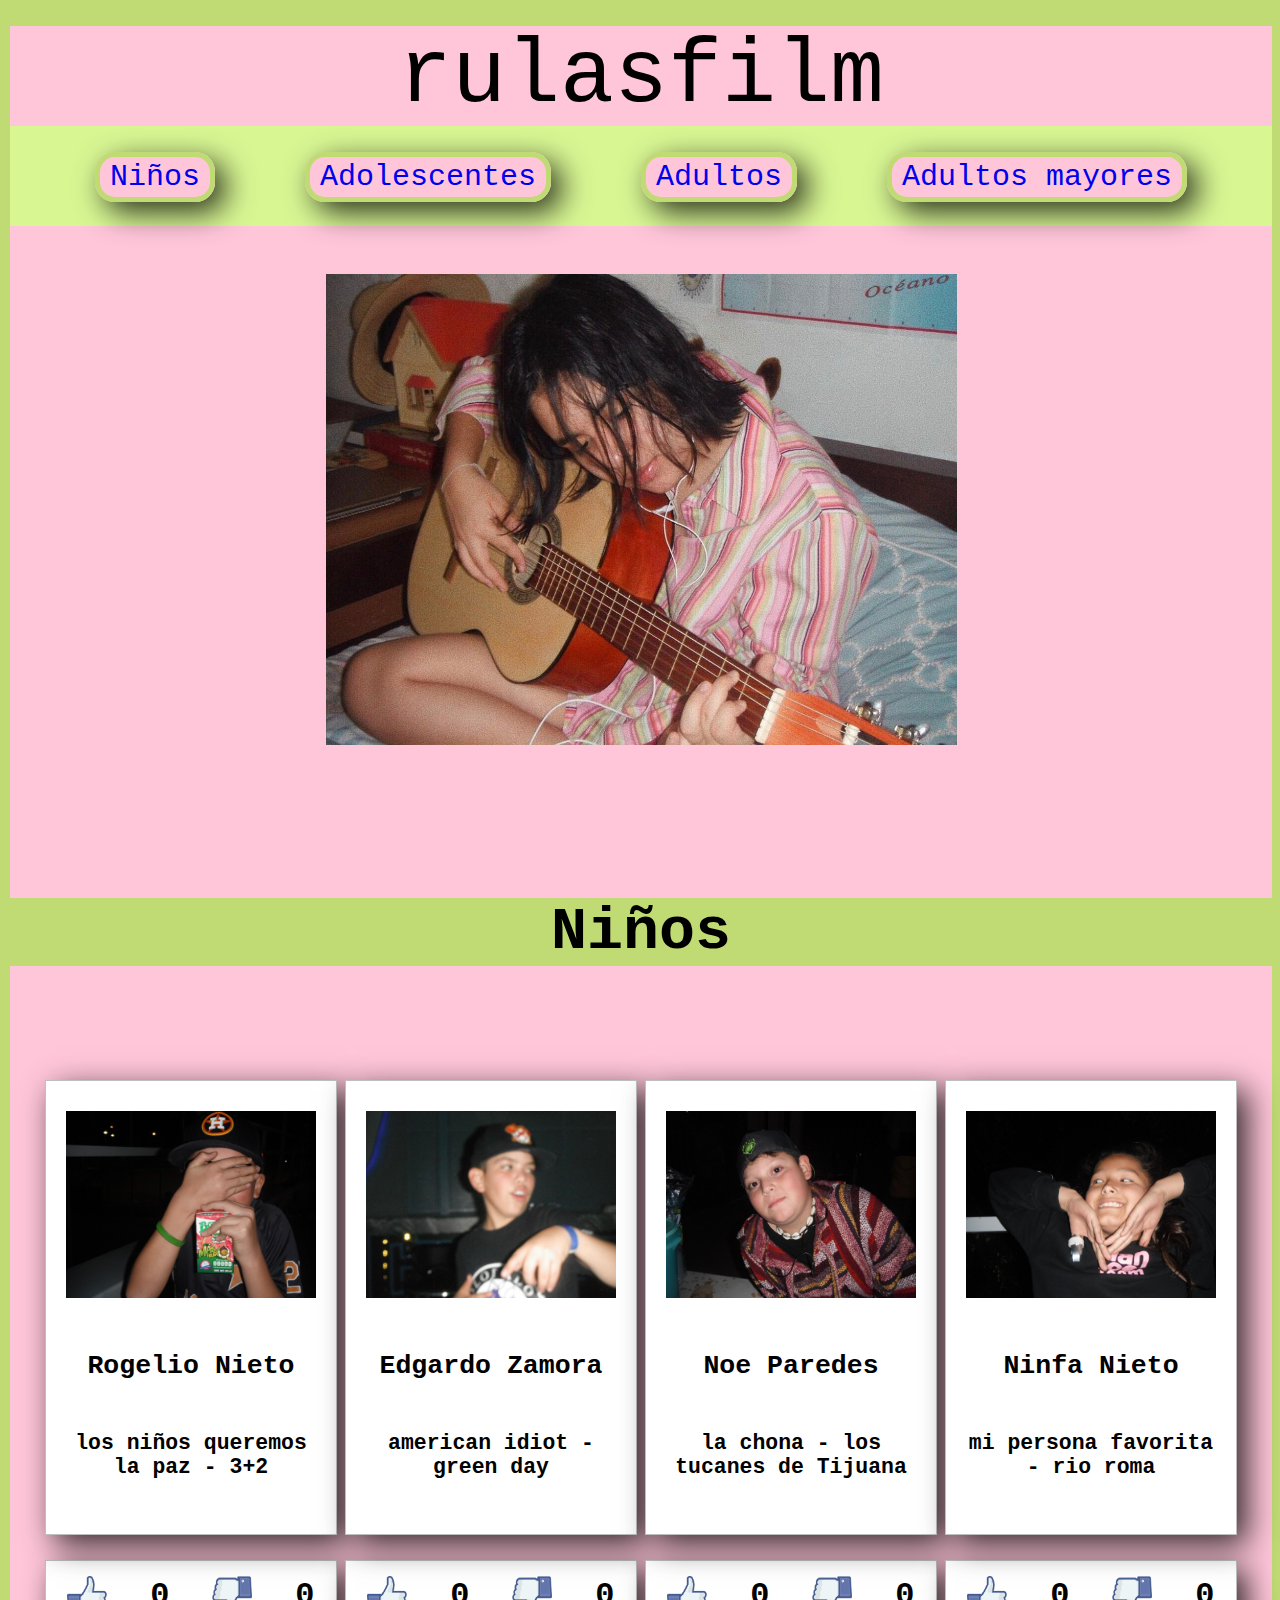
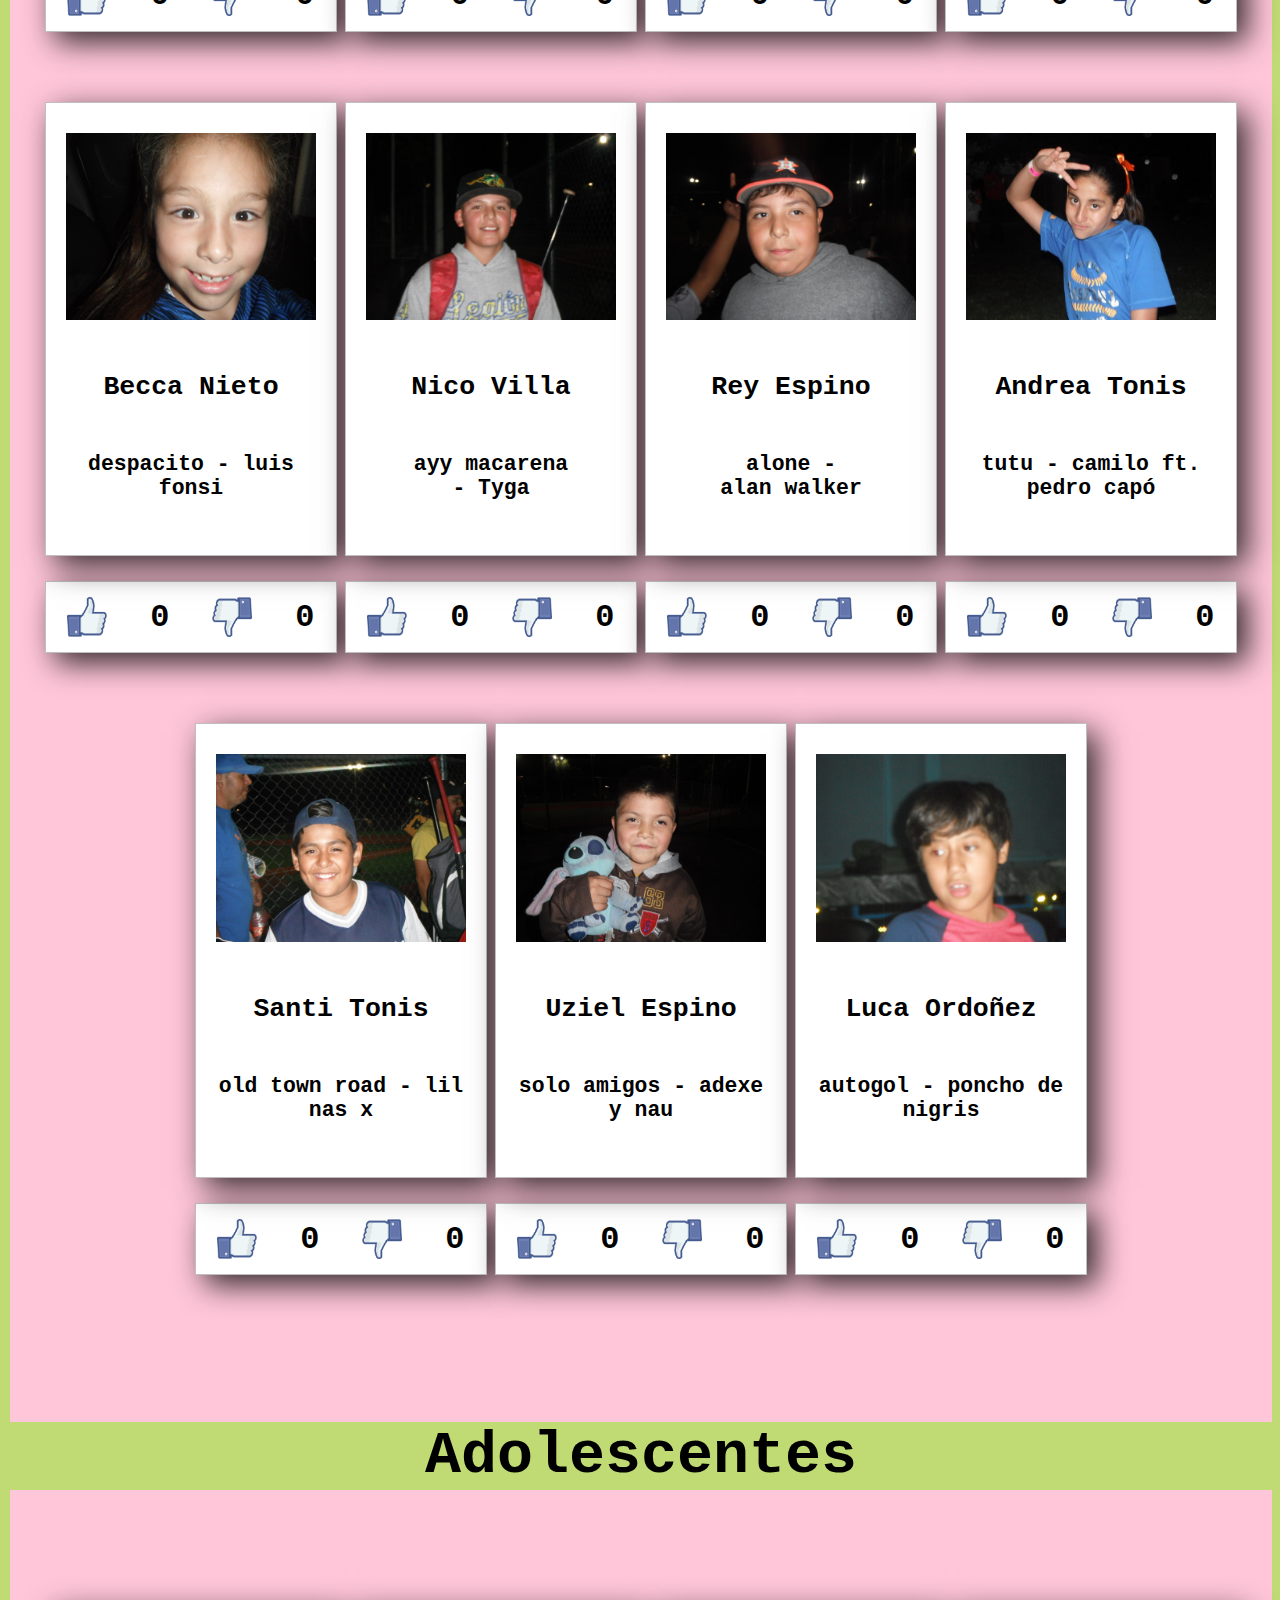
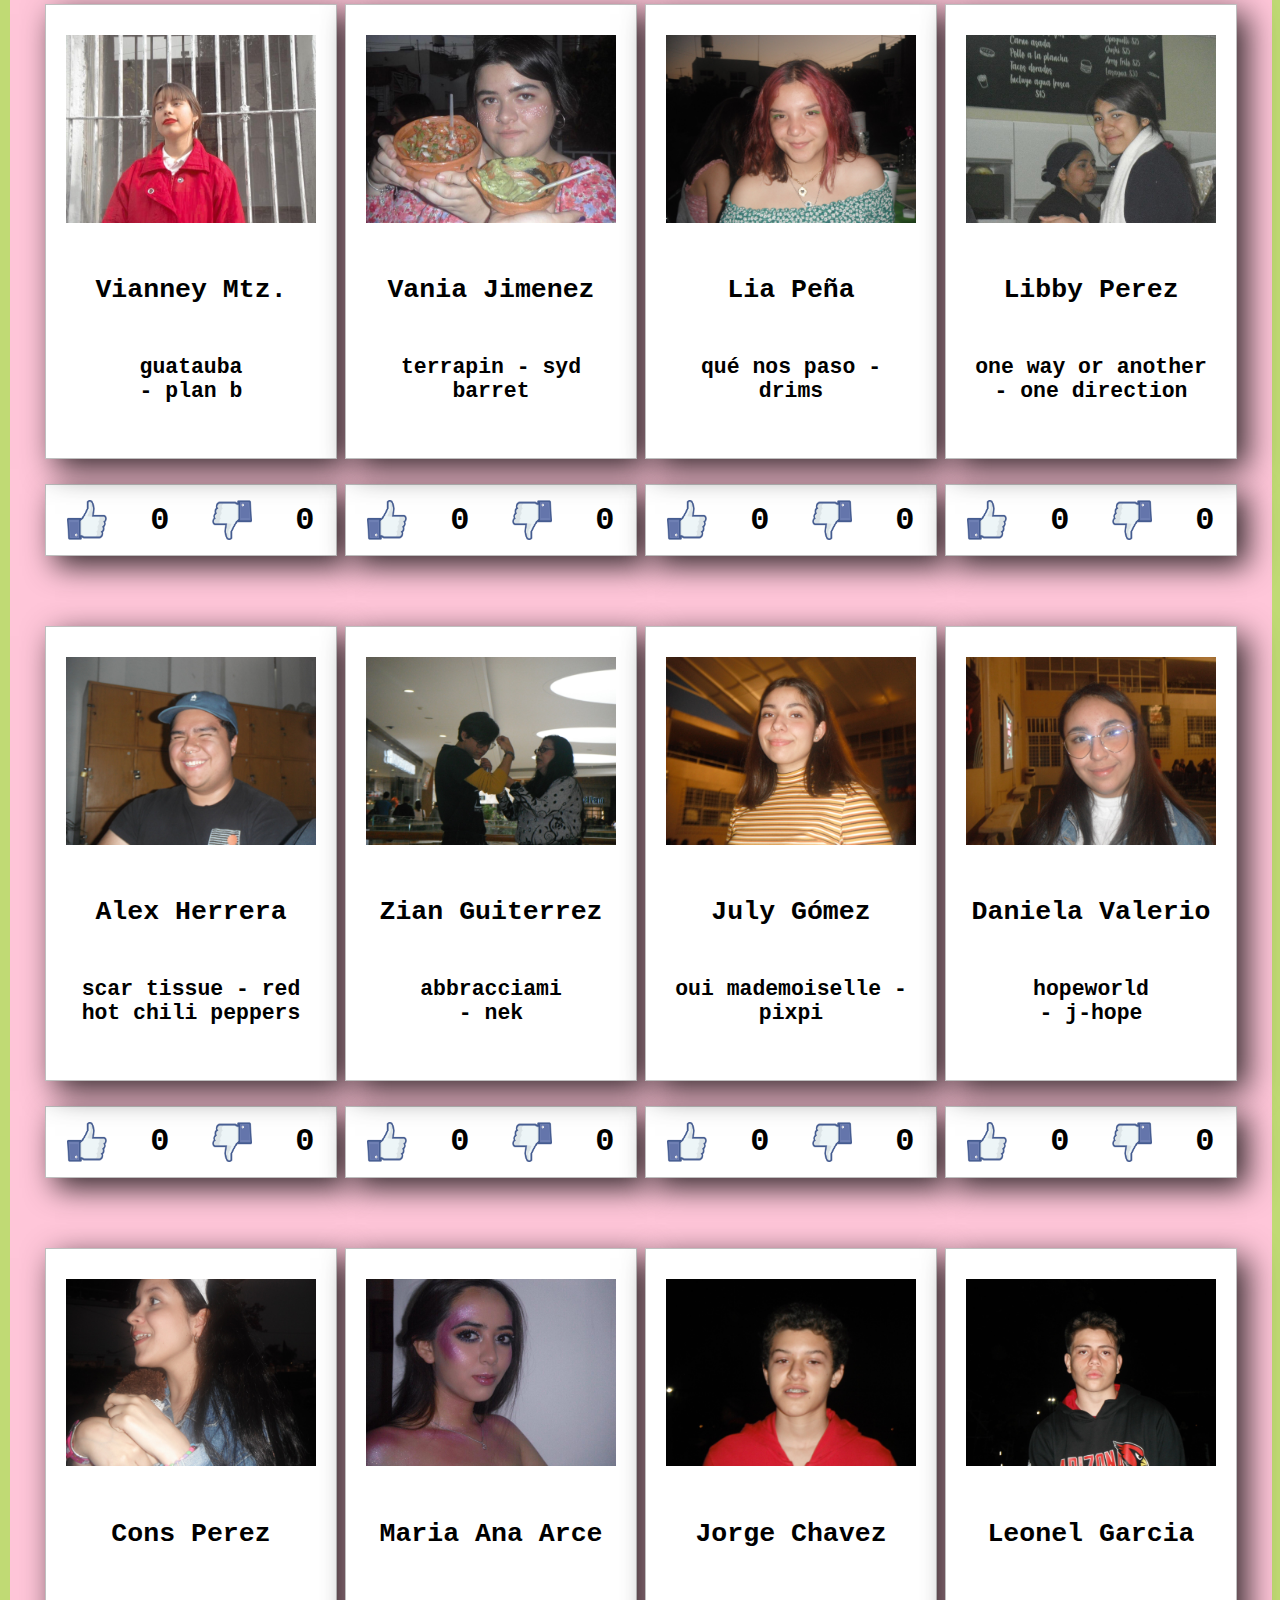
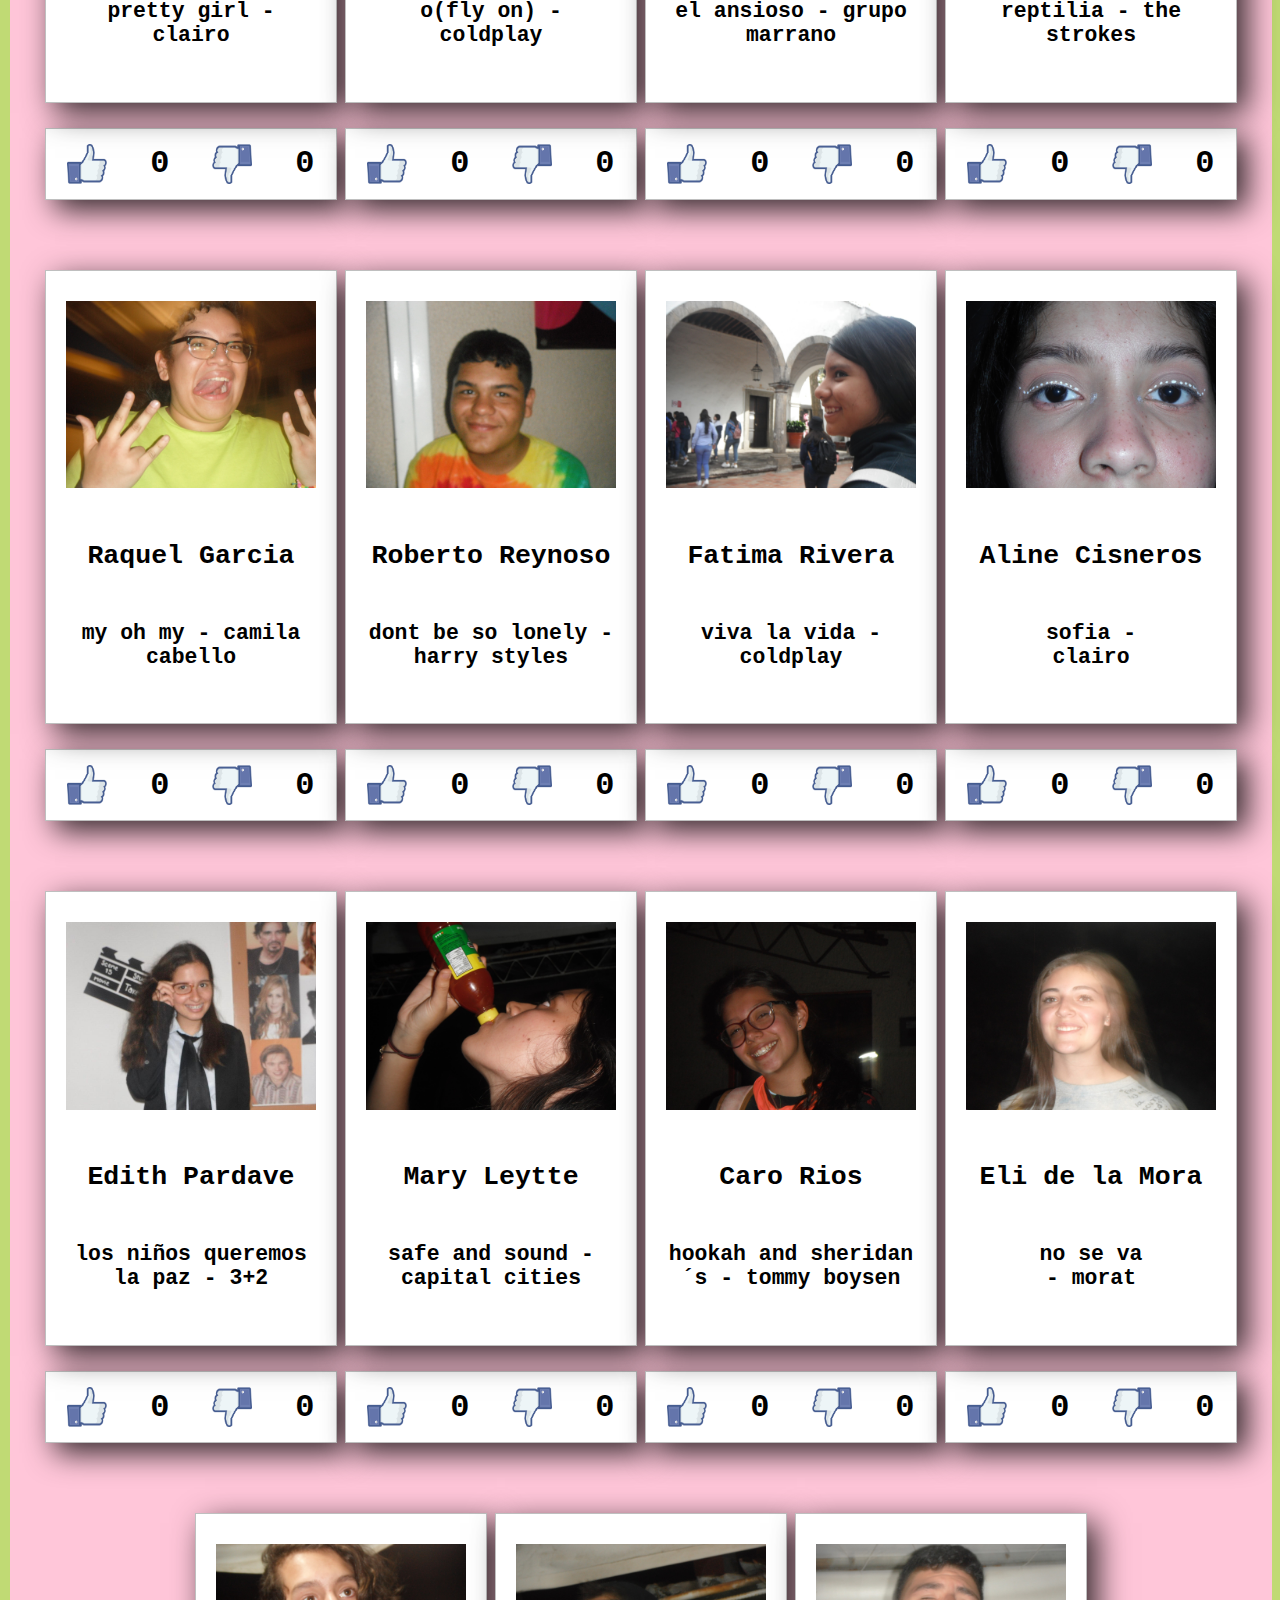
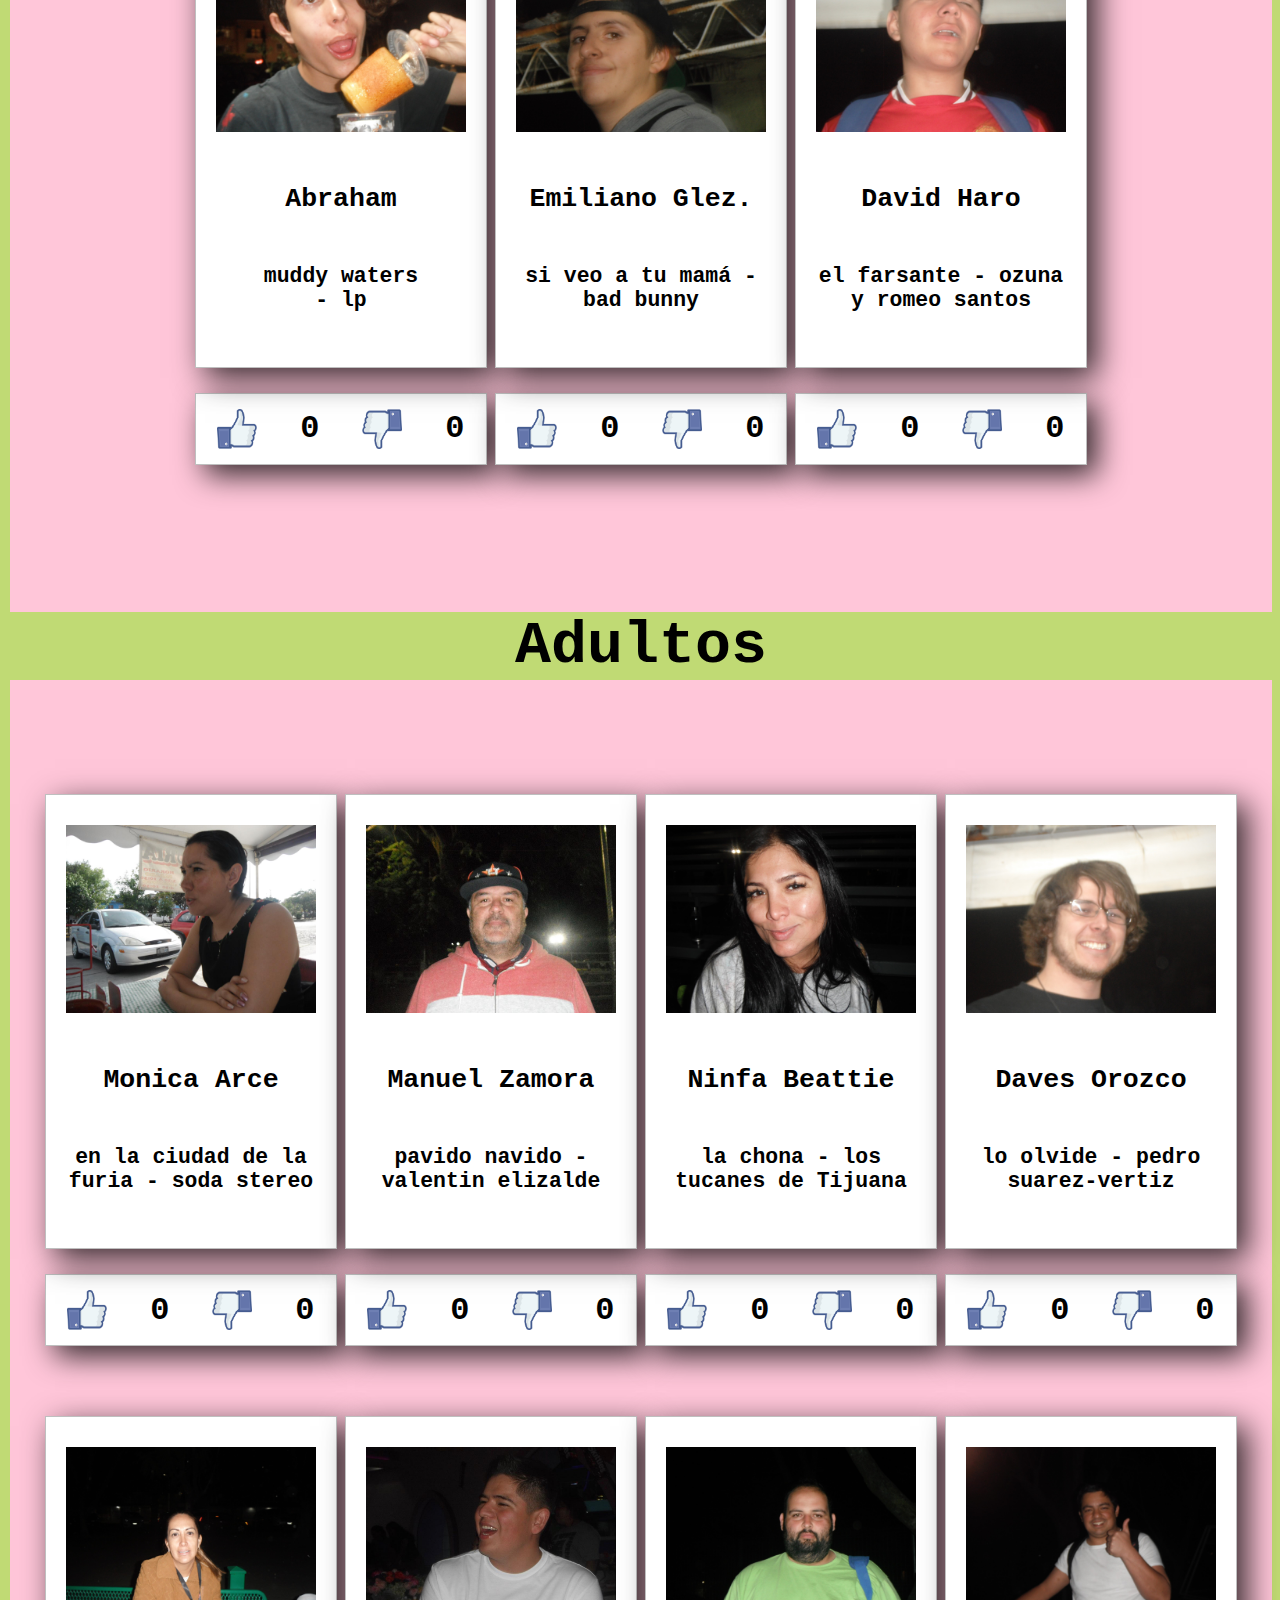
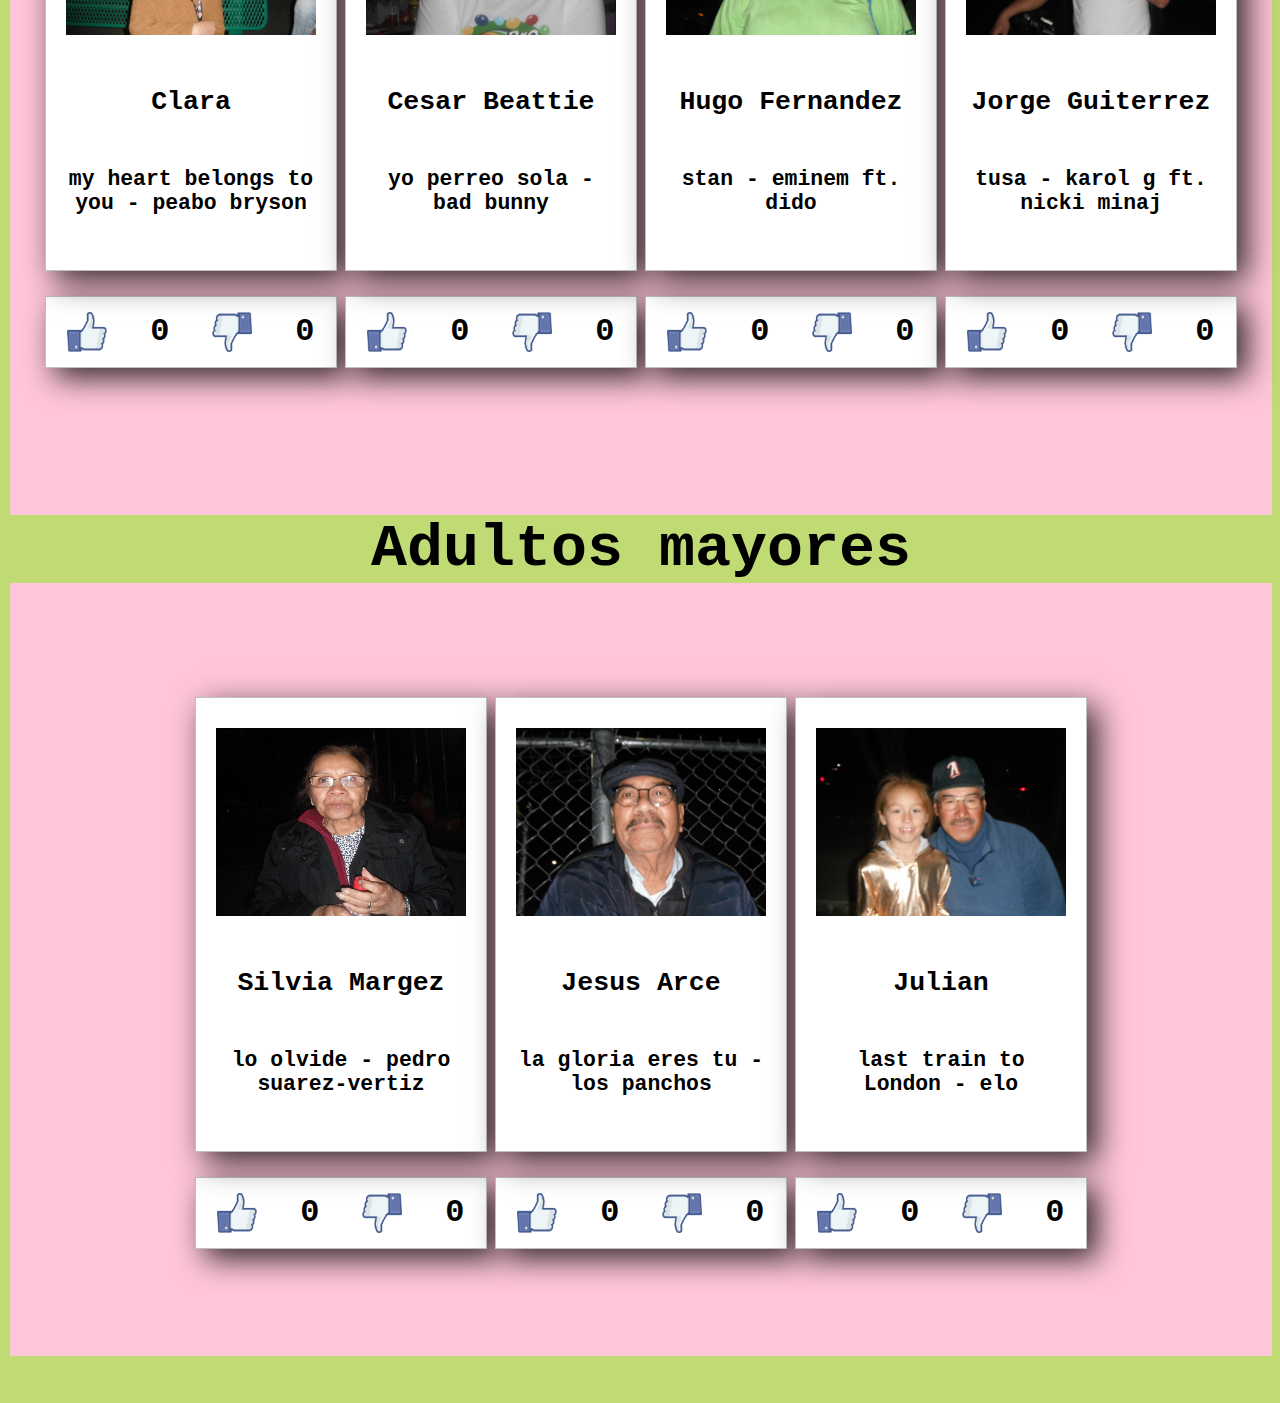
==== index.html @ 586c3a8b "final 3" ====
<!DOCTYPE html>
<html>
<head>
  <meta charset= "utf-8">
  <link href= "./styles.css" rel= "stylesheet" type= "text/css">
  <script src="./pagina.js"></script>
  <title> rulasfilm </title>
  </head>

  <body>
    <br>
    <section class="titulo1">rulasfilm</section>

    <nav>
      <style>

      a:visited {
        color: black;
      }

      a:hover {
        color: hotpink;
      }

      a:active {
        color: green;
      }


      </style>
      <br>
      <a class="niños1" href="#Niños - 1" style= "text-decoration:none";>Niños</a>
      &nbsp
      &nbsp
      <a class="adolescentes1" href="#Adolescentes - 1"style="text-decoration:none";>Adolescentes</a>
      &nbsp
      &nbsp
      <a class="adultos1" href="#Adultos - 1"style="text-decoration:none";>Adultos</a>
      &nbsp
      &nbsp
      <a class="adultosmayores1" href="#Adultos mayores - 1"style="text-decoration:none";>Adultos mayores</a>
    </nav>

    <main>
      <br>
      <article></article>


      <div class= "img1">
      <img src="cris.png"></img>
      <br>
      <br>
      <br>


        <br>
        <br>
        <br>
        <br>

        <a name="Niños - 1"/>

        <h1 class= "tituloniños">Niños<h1>



          <style>
          div.polaroid {
          display: inline-block;
          width: 250px;
          background-color:white;
           padding:30px 20px 5px 20px;
           border:1px solid #BFBFBF;
           box-shadow:10px 10px 30px rgba(0, 0, 0, 0.8);
          }

          img {width: 50%}

          div.container {
          text-align: center;
          padding: 0px 0px;
          font-family: Courier;
          }
          div.ola{
            display: inline-block;
            margin-bottom: 70px;

          }
          div.caja{
            background-color: white;
            border:1px solid #BFBFBF;
            box-shadow:10px 10px 30px rgba(0, 0, 0, 0.8);
            display: flex;
            align-items: center;
            justify-content: space-around;
          }


          </style>
          <br>
          <br>
          <div class="ola">
          <div class="polaroid">
          <a  href = "https://youtu.be/M-hTsloJ-fc"><img class = "niñosfoto" src="roger.jpg" alt="5 Terre"></a>
          <div class="container">
            <h5>Rogelio Nieto</h5><h6>los niños queremos la paz - 3+2<h6>
          </div>
          </div>
          <div class="caja">
          <img class="likebuton" src="likebien.png" onclick="sumarlike('nlikes');">
          <p class="cero"id="nlikes">0</p>
          <img class="likebuton" src="dislikebien.png" onclick="sumardislike('ndislikes');">
          <p class="cero"id="ndislikes">0</p>
          </div>
          </div>


          <div class="ola">
          <div class="polaroid">
          <a  href="https://youtu.be/Ee_uujKuJMI"><img class = "niñosfoto" src="edgardo.jpg" alt="5 Terre"></a>
          <div class="container">
            <h5>Edgardo Zamora</h5><h6>american idiot - green day<h6>
          </div>
          </div>
          <div class="caja">
          <img class="likebuton" src="likebien.png" onclick="sumarlike('nlikes2');">

          <p class="cero"id="nlikes2">0</p>
          <img class="likebuton" src="dislikebien.png" onclick="sumardislike('ndislikes2');">

          <p class="cero"id="ndislikes2">0</p>
          </div>
          </div>



          <div class="ola">
          <div class="polaroid">
          <a  href = "https://youtu.be/ULxcmMgsxf4"><img class = "niñosfoto" src="noe.jpg" alt="5 Terre"></a>
          <div class="container">
            <h5>Noe Paredes</h5><h6>la chona - los tucanes de Tijuana<h6>
          </div>
          </div>
          <div class="caja">
          <img class="likebuton" src="likebien.png" onclick="sumarlike('nlikes3');">

          <p class="cero"id="nlikes3">0</p>
          <img class="likebuton" src="dislikebien.png" onclick="sumardislike('ndislikes3');">

          <p class="cero" id="ndislikes3">0</p>
          </div>
          </div>

          <div class ="ola">
          <div class="polaroid">
          <a  href = "https://youtu.be/x-0KoCAV4mc"><img class = "niñosfoto" src="ninfa.jpg" alt="5 Terre"></a>
          <div class="container">
            <h5>Ninfa Nieto</h5><h6>mi persona favorita - rio roma<h6>
          </div>
          </div>
          <div class="caja">
          <img class="likebuton" src="likebien.png" onclick="sumarlike('nlikes4');">

          <p class="cero"id="nlikes4">0</p>
          <img class="likebuton" src="dislikebien.png" onclick="sumardislike('ndislikes4');">

          <p class="cero"id="ndislikes4">0</p>
          </div>
          </div>

          <div class ="ola">
          <div class="polaroid">
          <a  href = "https://youtu.be/kJQP7kiw5Fk"><img class = "niñosfoto" src="becca.jpg" alt="5 Terre"></a>
          <div class="container">
            <h5>Becca Nieto</h5><h6>despacito - luis fonsi<h6>
          </div>
          </div>
          <div class="caja">
          <img class="likebuton" src="likebien.png" onclick="sumarlike('nlikes5');">
          <p class="cero"id="nlikes5">0</p>
          <img class="likebuton" src="dislikebien.png" onclick="sumardislike('ndislikes5');">
          <p class="cero"id="ndislikes5">0</p>
          </div>
          </div>

          <div class ="ola">
          <div class="polaroid">
          <a  href = "https://youtu.be/obUHDyWFMi8"><img class = "niñosfoto" src="nico.jpg" alt="5 Terre"></a>
          <div class="container">
            <h5>Nico Villa</h5><h6>ayy macarena<br> - Tyga<h6>
          </div>
          </div>
          <div class="caja">
          <img class="likebuton" src="likebien.png" onclick="sumarlike('nlikes6');">
          <p class="cero"id="nlikes6">0</p>
          <img class="likebuton" src="dislikebien.png" onclick="sumardislike('ndislikes6');">
          <p class="cero"id="ndislikes6">0</p>
          </div>
          </div>

          <div class ="ola">
          <div class="polaroid">
          <a  href = "https://youtu.be/1-xGerv5FOk"><img class = "niñosfoto" src="rey.jpg" alt="5 Terre"></a>
          <div class="container">
            <h5>Rey Espino</h5><h6>alone -<br> alan walker<h6>
          </div>
          </div>
          <div class="caja">
          <img class="likebuton" src="likebien.png" onclick="sumarlike('nlikes7');">
          <p class="cero"id="nlikes7">0</p>
          <img class="likebuton" src="dislikebien.png" onclick="sumardislike('ndislikes7');">
          <p class="cero"id="ndislikes7">0</p>
          </div>
          </div>

          <div class ="ola">
          <div class="polaroid">
          <a  href = "https://youtu.be/5AkDqm-cEgg"><img class = "niñosfoto" src="andrea.jpg" alt="5 Terre"></a>
          <div class="container">
            <h5>Andrea Tonis</h5><h6>tutu - camilo ft. pedro capó<h6>
          </div>
          </div>
          <div class="caja">
          <img class="likebuton" src="likebien.png" onclick="sumarlike('nlikes8');">
          <p class="cero"id="nlikes8">0</p>
          <img class="likebuton" src="dislikebien.png" onclick="sumardislike('ndislikes8');">
          <p class="cero"id="ndislikes8">0</p>
          </div>
          </div>

          <div class ="ola">
          <div class="polaroid">
          <a  href = "https://youtu.be/r7qovpFAGrQ"><img class = "niñosfoto" src="santi.jpg" alt="5 Terre"></a>
          <div class="container">
            <h5>Santi Tonis</h5><h6>old town road - lil nas x<h6>
          </div>
          </div>
          <div class="caja">
          <img class="likebuton" src="likebien.png" onclick="sumarlike('nlikes9');">
          <p class="cero"id="nlikes9">0</p>
          <img class="likebuton" src="dislikebien.png" onclick="sumardislike('ndislikes9');">
          <p class="cero"id="ndislikes9">0</p>
          </div>
          </div>

          <div class ="ola">
          <div class="polaroid">
          <a  href = "https://youtu.be/b4MI7ppIoYo"><img class = "niñosfoto" src="usiel.jpg" alt="5 Terre"></a>
          <div class="container">
            <h5>Uziel Espino</h5><h6>solo amigos - adexe y nau<h6>
          </div>
          </div>
          <div class="caja">
          <img class="likebuton" src="likebien.png" onclick="sumarlike('nlikes10');">
          <p class="cero"id="nlikes10">0</p>
          <img class="likebuton" src="dislikebien.png" onclick="sumardislike('ndislikes10');">
          <p class="cero"id="ndislikes10">0</p>
          </div>
          </div>

          <div class ="ola">
          <div class="polaroid">
          <a  href = "https://youtu.be/P0fmp6OPjGc"><img class = "niñosfoto" src="luca1.jpg" alt="5 Terre"></a>
          <div class="container">
            <h5>Luca Ordoñez</h5><h6>autogol - poncho de nigris<h6>
          </div>
          </div>
          <div class="caja">
          <img class="likebuton" src="likebien.png" onclick="sumarlike('nlikes11');">
          <p class="cero"id="nlikes11">0</p>
          <img class="likebuton" src="dislikebien.png" onclick="sumardislike('ndislikes11');">
          <p class="cero"id="ndislikes11">0</p>
          </div>
          </div>
          <br>
          <br>

    </div>

      <div>
      <a name="Adolescentes - 1"/>

        <h1 class="tituloadolescentes">Adolescentes<h1>
          <br>
          <br>
          <div class="ola">
          <div class="polaroid">
          <a  href ="https://youtu.be/lY1eF-jlGJ4"><img class = "niñosfoto" src="vianney.jpg" alt="5 Terre"></a>
          <div class="container">
            <h5>Vianney Mtz.</h5><h6>guatauba<br> - plan b<h6>
          </div>
          </div>
          <div class="caja">
          <img class="likebuton" src="likebien.png" onclick="sumarlike('nlikes12');">
          <p class="cero"id="nlikes12">0</p>
          <img class="likebuton" src="dislikebien.png" onclick="sumardislike('ndislikes12');">
          <p class="cero"id="ndislikes12">0</p>
          </div>
          </div>

          <div class="ola">
          <div class="polaroid">
          <a  href ="https://youtu.be/VaGRtH7h4oA"><img class = "niñosfoto" src="vania2.jpg" alt="5 Terre"></a>
          <div class="container">
            <h5>Vania Jimenez</h5><h6>terrapin - syd barret<h6>
          </div>
          </div>
          <div class="caja">
          <img class="likebuton" src="likebien.png" onclick="sumarlike('nlikes13');">
          <p class="cero"id="nlikes13">0</p>
          <img class="likebuton" src="dislikebien.png" onclick="sumardislike('ndislikes13');">
          <p class="cero"id="ndislikes13">0</p>
          </div>
          </div>

          <div class="ola">
          <div class="polaroid">
          <a  href ="https://youtu.be/zQYjC5GSLxo"><img class = "niñosfoto" src="lia1.jpg" alt="5 Terre"></a>
          <div class="container">
            <h5>Lia Peña</h5><h6>qué nos paso - drims<h6>
          </div>
          </div>
          <div class="caja">
          <img class="likebuton" src="likebien.png" onclick="sumarlike('nlikes14');">
          <p class="cero"id="nlikes14">0</p>
          <img class="likebuton" src="dislikebien.png" onclick="sumardislike('ndislikes14');">
          <p class="cero"id="ndislikes14">0</p>
          </div>
          </div>

          <div class="ola">
          <div class="polaroid">
          <a  href ="https://youtu.be/36mCEZzzQ3o"><img class = "niñosfoto" src="libby1.jpg" alt="5 Terre"></a>
          <div class="container">
            <h5>Libby Perez</h5><h6>one way or another - one direction<h6>
          </div>
          </div>
          <div class="caja">
          <img class="likebuton" src="likebien.png" onclick="sumarlike('nlikes15');">
          <p class="cero"id="nlikes15">0</p>
          <img class="likebuton" src="dislikebien.png" onclick="sumardislike('ndislikes15');">
          <p class="cero"id="ndislikes15">0</p>
          </div>
          </div>


          <div class="ola">
          <div class="polaroid">
          <a  href ="https://youtu.be/mzJj5-lubeM"><img class = "niñosfoto" src="alex1.jpg" alt="5 Terre"></a>
          <div class="container">
            <h5>Alex Herrera</h5><h6>scar tissue - red hot chili peppers<h6>
          </div>
          </div>
          <div class="caja">
          <img class="likebuton" src="likebien.png" onclick="sumarlike('nlikes16');">
          <p class="cero"id="nlikes16">0</p>
          <img class="likebuton" src="dislikebien.png" onclick="sumardislike('ndislikes16');">
          <p class="cero"id="ndislikes16">0</p>
          </div>
          </div>


          <div class="ola">
          <div class="polaroid">
          <a  href ="https://youtu.be/oQPwPCHG_i8"><img class = "niñosfoto" src="zian.jpg" alt="5 Terre"></a>
          <div class="container">
            <h5>Zian Guiterrez</h5><h6>abbracciami<br> - nek<h6>
          </div>
          </div>
          <div class="caja">
          <img class="likebuton" src="likebien.png" onclick="sumarlike('nlikes17');">
          <p class="cero"id="nlikes17">0</p>
          <img class="likebuton" src="dislikebien.png" onclick="sumardislike('ndislikes17');">
          <p class="cero"id="ndislikes17">0</p>
          </div>
          </div>


          <div class="ola">
          <div class="polaroid">
          <a  href ="https://youtu.be/LWpNWWXNy5I"><img class = "niñosfoto" src="july1.jpg" alt="5 Terre"></a>
          <div class="container">
            <h5>July Gómez</h5><h6>oui mademoiselle - pixpi<h6>
          </div>
          </div>
          <div class="caja">
          <img class="likebuton" src="likebien.png" onclick="sumarlike('nlikes18');">
          <p class="cero"id="nlikes18">0</p>
          <img class="likebuton" src="dislikebien.png" onclick="sumardislike('ndislikes18');">
          <p class="cero"id="ndislikes18">0</p>
          </div>
          </div>


          <div class="ola">
          <div class="polaroid">
          <a  href = "https://youtu.be/Gt-yOFYSxbs"><img class = "niñosfoto" src="dany.jpg" alt="5 Terre"></a>
          <div class="container">
            <h5>Daniela Valerio</h5><h6>hopeworld<br>- j-hope<h6>
          </div>
          </div>
          <div class="caja">
          <img class="likebuton" src="likebien.png" onclick="sumarlike('nlikes19');">
          <p class="cero"id="nlikes19">0</p>
          <img class="likebuton" src="dislikebien.png" onclick="sumardislike('ndislikes19');">
          <p class="cero"id="ndislikes19">0</p>
          </div>
          </div>


          <div class="ola">
          <div class="polaroid">
          <a  href ="https://youtu.be/5Ss0PmNJsGE"><img class = "niñosfoto" src="cons1.jpg" alt="5 Terre"></a>
          <div class="container">
            <h5>Cons Perez</h5><h6>pretty girl - clairo<h6>
          </div>
          </div>
          <div class="caja">
          <img class="likebuton" src="likebien.png" onclick="sumarlike('nlikes20');">
          <p class="cero"id="nlikes20">0</p>
          <img class="likebuton" src="dislikebien.png" onclick="sumardislike('ndislikes20');">
          <p class="cero"id="ndislikes20">0</p>
          </div>
          </div>

          <div class="ola">
          <div class="polaroid">
          <a  href ="https://youtu.be/eAbDNUj8pxo"><img class = "niñosfoto" src="mariana.jpg" alt="5 Terre"></a>
          <div class="container">
            <h5>Maria Ana Arce</h5><h6>o(fly on) - coldplay<h6>
          </div>
          </div>
          <div class="caja">
          <img class="likebuton" src="likebien.png" onclick="sumarlike('nlikes12');">
          <p class="cero"id="nlikes12">0</p>
          <img class="likebuton" src="dislikebien.png" onclick="sumardislike('ndislikes12');">
          <p class="cero"id="ndislikes12">0</p>
          </div>
          </div>

          <div class="ola">
          <div class="polaroid">
          <a  href = "https://youtu.be/3-Z-pzxiUAs"><img class = "niñosfoto" src="jorge.jpg" alt="5 Terre"></a>
          <div class="container">
            <h5>Jorge Chavez</h5><h6>el ansioso - grupo marrano<h6>
          </div>
          </div>
          <div class="caja">
          <img class="likebuton" src="likebien.png" onclick="sumarlike('nlikes21');">
          <p class="cero"id="nlikes21">0</p>
          <img class="likebuton" src="dislikebien.png" onclick="sumardislike('ndislikes21');">
          <p class="cero"id="ndislikes21">0</p>
          </div>
          </div>


          <div class="ola">
          <div class="polaroid">
          <a  href = "https://youtu.be/b8-tXG8KrWs"><img class = "niñosfoto" src="leonel.jpg" alt="5 Terre"></a>
          <div class="container">
            <h5>Leonel Garcia</h5><h6>reptilia - the strokes<h6>
          </div>
          </div>
          <div class="caja">
          <img class="likebuton" src="likebien.png" onclick="sumarlike('nlikes22');">
          <p class="cero"id="nlikes22">0</p>
          <img class="likebuton" src="dislikebien.png" onclick="sumardislike('ndislikes22');">
          <p class="cero"id="ndislikes22">0</p>
          </div>
          </div>


          <div class="ola">
          <div class="polaroid">
          <a  href ="https://youtu.be/6fd2kkLmSDQ"><img class = "niñosfoto" src="raquel3.jpg" alt="5 Terre"></a>
          <div class="container">
            <h5>Raquel Garcia</h5><h6>my oh my - camila cabello<h6>
          </div>
          </div>
          <div class="caja">
          <img class="likebuton" src="likebien.png" onclick="sumarlike('nlikes23');">
          <p class="cero"id="nlikes23">0</p>
          <img class="likebuton" src="dislikebien.png" onclick="sumardislike('ndislikes23');">
          <p class="cero"id="ndislikes23">0</p>
          </div>
          </div>


          <div class="ola">
          <div class="polaroid">
          <a  href ="https://youtu.be/6PPK-6FeJ9A"><img class = "niñosfoto" src="roberto2.jpg" alt="5 Terre"></a>
          <div class="container">
            <h5>Roberto Reynoso</h5><h6>dont be so lonely - harry styles<h6>
          </div>
          </div>
          <div class="caja">
          <img class="likebuton" src="likebien.png" onclick="sumarlike('nlikes24');">
          <p class="cero"id="nlikes24">0</p>
          <img class="likebuton" src="dislikebien.png" onclick="sumardislike('ndislikes24');">
          <p class="cero"id="ndislikes24">0</p>
          </div>
          </div>


          <div class="ola">
          <div class="polaroid">
          <a  href ="https://youtu.be/dvgZkm1xWPE"><img class = "niñosfoto" src="fatima1.jpg" alt="5 Terre"></a>
          <div class="container">
            <h5>Fatima Rivera</h5><h6>viva la vida - coldplay<h6>
          </div>
          </div>
          <div class="caja">
          <img class="likebuton" src="likebien.png" onclick="sumarlike('nlikes25');">
          <p class="cero"id="nlikes25">0</p>
          <img class="likebuton" src="dislikebien.png" onclick="sumardislike('ndislikes25');">
          <p class="cero"id="ndislikes25">0</p>
          </div>
          </div>


          <div class="ola">
          <div class="polaroid">
          <a  href ="https://youtu.be/L9l8zCOwEII"><img class = "niñosfoto" src="aline1.jpg" alt="5 Terre"></a>
          <div class="container">
            <h5>Aline Cisneros</h5><h6>sofia -<br>clairo<h6>
          </div>
          </div>
          <div class="caja">
          <img class="likebuton" src="likebien.png" onclick="sumarlike('nlikes26');">
          <p class="cero"id="nlikes26">0</p>
          <img class="likebuton" src="dislikebien.png" onclick="sumardislike('ndislikes26');">
          <p class="cero"id="ndislikes26">0</p>
          </div>
          </div>


          <div class="ola">
          <div class="polaroid">
          <a  href = "https://youtu.be/M-hTsloJ-fc"><img class = "niñosfoto" src="edith.jpg" alt="5 Terre"></a>
          <div class="container">
            <h5>Edith Pardave</h5><h6>los niños queremos la paz - 3+2<h6>
          </div>
          </div>
          <div class="caja">
          <img class="likebuton" src="likebien.png" onclick="sumarlike('nlikes27');">
          <p class="cero"id="nlikes27">0</p>
          <img class="likebuton" src="dislikebien.png" onclick="sumardislike('ndislikes27');">
          <p class="cero"id="ndislikes27">0</p>
          </div>
          </div>


          <div class="ola">
          <div class="polaroid">
        <a  href ="https://youtu.be/47dtFZ8CFo8"><img class = "niñosfoto" src="mary2.jpg" alt="5 Terre"></a>
          <div class="container">
            <h5>Mary Leytte</h5><h6>safe and sound - capital cities<h6>
          </div>
          </div>
          <div class="caja">
          <img class="likebuton" src="likebien.png" onclick="sumarlike('nlikes28');">
          <p class="cero"id="nlikes28">0</p>
          <img class="likebuton" src="dislikebien.png" onclick="sumardislike('ndislikes28');">
          <p class="cero"id="ndislikes28">0</p>
          </div>
          </div>

          <div class="ola">
          <div class="polaroid">
          <a  href ="https://youtu.be/KJC4BcH_fzs"><img class = "niñosfoto" src="caro1.jpg" alt="5 Terre"></a>
          <div class="container">
            <h5>Caro Rios</h5><h6>hookah and sheridan´s - tommy boysen<h6>
          </div>
          </div>
          <div class="caja">
          <img class="likebuton" src="likebien.png" onclick="sumarlike('nlikes29');">
          <p class="cero"id="nlikes29">0</p>
          <img class="likebuton" src="dislikebien.png" onclick="sumardislike('ndislikes29');">
          <p class="cero"id="ndislikes29">0</p>
          </div>
          </div>


          <div class="ola">
          <div class="polaroid">
          <a  href ="https://youtu.be/USDX0X-d588"><img class = "niñosfoto" src="eli1.jpg" alt="5 Terre"></a>
          <div class="container">
            <h5>Eli de la Mora</h5><h6>no se va<br> - morat<h6>
          </div>
          </div>
          <div class="caja">
          <img class="likebuton" src="likebien.png" onclick="sumarlike('nlikes30');">
          <p class="cero"id="nlikes30">0</p>
          <img class="likebuton" src="dislikebien.png" onclick="sumardislike('ndislikes30');">
          <p class="cero"id="ndislikes30">0</p>
          </div>
          </div>


          <div class="ola">
          <div class="polaroid">
          <a target="_blank" href ="https://youtu.be/o6SprGmHTy4"><img class = "niñosfoto" src="abraham1.jpg" alt="5 Terre"></a>
          <div class="container">
            <h5>Abraham</h5><h6>muddy waters<br> - lp<h6>
          </div>
          </div>
          <div class="caja">
          <img class="likebuton" src="likebien.png" onclick="sumarlike('nlikes31');">
          <p class="cero"id="nlikes31">0</p>
          <img class="likebuton" src="dislikebien.png" onclick="sumardislike('ndislikes31');">
          <p class="cero"id="ndislikes31">0</p>
          </div>
          </div>


        

          <div class="ola">
          <div class="polaroid">
          <a  href ="https://youtu.be/CPK_IdHe1Yg"><img class = "niñosfoto" src="emiliano1.jpg" alt="5 Terre"></a>
          <div class="container">
            <h5>Emiliano Glez.</h5><h6>si veo a tu mamá - bad bunny<h6>
          </div>
          </div>
          <div class="caja">
          <img class="likebuton" src="likebien.png" onclick="sumarlike('nlikes33');">
          <p class="cero"id="nlikes33">0</p>
          <img class="likebuton" src="dislikebien.png" onclick="sumardislike('ndislikes33');">
          <p class="cero"id="ndislikes33">0</p>
          </div>
          </div>


          <div class="ola">
          <div class="polaroid">
          <a  href ="https://youtu.be/wfWkmURBNv8"><img class = "niñosfoto" src="david1.jpg" alt="5 Terre"></a>
          <div class="container">
            <h5>David Haro</h5><h6>el farsante - ozuna y romeo santos<h6>
          </div>
          </div>
          <div class="caja">
          <img class="likebuton" src="likebien.png" onclick="sumarlike('nlikes34');">
          <p class="cero"id="nlikes34">0</p>
          <img class="likebuton" src="dislikebien.png" onclick="sumardislike('ndislikes34');">
          <p class="cero"id="ndislikes34">0</p>
          </div>
          </div>
          <br>
          <br>


    </div>
    <div>
      <a name="Adultos - 1"/>
        <h1 class="tituloadultos">Adultos<h1>
          <br>
          <br>
          <div class="ola">
          <div class="polaroid">
          <a  href ="https://youtu.be/IlSWxzxl5cg"><img class = "niñosfoto" src="nina.jpg" alt="5 Terre"></a>
          <div class="container">
            <h5>Monica Arce</h5><h6>en la ciudad de la furia - soda stereo<h6>
          </div>
          </div>
          <div class="caja">
          <img class="likebuton" src="likebien.png" onclick="sumarlike('nlikes35');">
          <p class="cero"id="nlikes35">0</p>
          <img class="likebuton" src="dislikebien.png" onclick="sumardislike('ndislikes35');">
          <p class="cero"id="ndislikes35">0</p>
          </div>
          </div>


          <div class="ola">
          <div class="polaroid">
          <a  href ="https://youtu.be/41mYwjqv714"><img class = "niñosfoto" src="manuel.jpg" alt="5 Terre"></a>
          <div class="container">
            <h5>Manuel Zamora</h5><h6>pavido navido - valentin elizalde<h6>
          </div>
          </div>
          <div class="caja">
          <img class="likebuton" src="likebien.png" onclick="sumarlike('nlikes36');">
          <p class="cero"id="nlikes36">0</p>
          <img class="likebuton" src="dislikebien.png" onclick="sumardislike('ndislikes36');">
          <p class="cero"id="ndislikes36">0</p>
          </div>
          </div>


          <div class="ola">
          <div class="polaroid">
          <a  href ="https://youtu.be/ULxcmMgsxf4"><img class = "niñosfoto" src="ninfa2.jpg" alt="5 Terre"></a>
          <div class="container">
            <h5>Ninfa Beattie</h5><h6>la chona - los tucanes de Tijuana<h6>
          </div>
          </div>
          <div class="caja">
          <img class="likebuton" src="likebien.png" onclick="sumarlike('nlikes37');">
          <p class="cero"id="nlikes37">0</p>
          <img class="likebuton" src="dislikebien.png" onclick="sumardislike('ndislikes37');">
          <p class="cero"id="ndislikes37">0</p>
          </div>
          </div>


          <div class="ola">
          <div class="polaroid">
          <a  href ="https://youtu.be/lY1eF-jlGJ4"><img class = "niñosfoto" src="daves2.jpg" alt="5 Terre"></a>
          <div class="container">
            <h5>Daves Orozco</h5><h6>lo olvide - pedro suarez-vertiz<h6>
          </div>
          </div>
          <div class="caja">
          <img class="likebuton" src="likebien.png" onclick="sumarlike('nlikes38');">
          <p class="cero"id="nlikes38">0</p>
          <img class="likebuton" src="dislikebien.png" onclick="sumardislike('ndislikes38');">
          <p class="cero"id="ndislikes38">0</p>
          </div>
          </div>


          <div class="ola">
          <div class="polaroid">
          <a  href = "https://youtu.be/StX0bxD4Eqw"><img class = "niñosfoto" src="clara.jpg" alt="5 Terre"></a>
          <div class="container">
            <h5>Clara</h5><h6>my heart belongs to you - peabo bryson<h6>
          </div>
          </div>
          <div class="caja">
          <img class="likebuton" src="likebien.png" onclick="sumarlike('nlikes39');">
          <p class="cero"id="nlikes39">0</p>
          <img class="likebuton" src="dislikebien.png" onclick="sumardislike('ndislikes39');">
          <p class="cero"id="ndislikes39">0</p>
          </div>
          </div>


          <div class="ola">
          <div class="polaroid">
          <a  href ="https://youtu.be/GtSRKwDCaZM"><img class = "niñosfoto" src="cesar.jpg" alt="5 Terre"></a>
          <div class="container">
            <h5>Cesar Beattie</h5><h6>yo perreo sola - bad bunny<h6>
          </div>
          </div>
          <div class="caja">
          <img class="likebuton" src="likebien.png" onclick="sumarlike('nlikes40');">
          <p class="cero"id="nlikes40">0</p>
          <img class="likebuton" src="dislikebien.png" onclick="sumardislike('ndislikes40');">
          <p class="cero"id="ndislikes40">0</p>
          </div>
          </div>


          <div class="ola">
          <div class="polaroid">
          <a  href ="https://youtu.be/gOMhN-hfMtY"><img class = "niñosfoto" src="hugo.jpg" alt="5 Terre"></a>
          <div class="container">
            <h5>Hugo Fernandez</h5><h6>stan - eminem ft. dido<h6>
          </div>
          </div>
          <div class="caja">
          <img class="likebuton" src="likebien.png" onclick="sumarlike('nlikes41');">
          <p class="cero"id="nlikes41">0</p>
          <img class="likebuton" src="dislikebien.png" onclick="sumardislike('ndislikes41');">
          <p class="cero"id="ndislikes41">0</p>
          </div>
          </div>


          <div class="ola">
          <div class="polaroid">
          <a  href ="https://youtu.be/tbneQDc2H3I"><img class = "niñosfoto" src="jorge2.jpg" alt="5 Terre"></a>
          <div class="container">
            <h5>Jorge Guiterrez</h5><h6>tusa - karol g ft. nicki minaj<h6>
          </div>
          </div>
          <div class="caja">
          <img class="likebuton" src="likebien.png" onclick="sumarlike('nlikes42');">
          <p class="cero"id="nlikes42">0</p>
          <img class="likebuton" src="dislikebien.png" onclick="sumardislike('ndislikes42');">
          <p class="cero"id="ndislikes42">0</p>
          </div>
          </div>
        <br>
        <br>

    </div>
    <div>
      <a name="Adultos mayores - 1"/>
        <h1 class="tituloadultosmayores">Adultos mayores<h1>
          <br>
          <br>
          <div class="ola">
          <div class="polaroid">
          <a  href ="https://youtu.be/lY1eF-jlGJ4"><img class = "niñosfoto" src="sia.jpg" alt="5 Terre"></a>
          <div class="container">
            <h5>Silvia Margez</h5><h6>lo olvide - pedro suarez-vertiz<h6>
          </div>
          </div>
          <div class="caja">
          <img class="likebuton" src="likebien.png" onclick="sumarlike('nlikes43');">
          <p class="cero"id="nlikes43">0</p>
          <img class="likebuton" src="dislikebien.png" onclick="sumardislike('ndislikes43');">
          <p class="cero"id="ndislikes43">0</p>
          </div>
          </div>


          <div class="ola">
          <div class="polaroid">
          <a  href ="https://youtu.be/Wjds0_DCQbA"><img class = "niñosfoto" src="chuy.jpg" alt="5 Terre"></a>
          <div class="container">
            <h5>Jesus Arce</h5><h6>la gloria eres tu - los panchos<h6>
          </div>
          </div>
          <div class="caja">
          <img class="likebuton" src="likebien.png" onclick="sumarlike('nlikes44');">
          <p class="cero"id="nlikes44">0</p>
          <img class="likebuton" src="dislikebien.png" onclick="sumardislike('ndislikes44');">
          <p class="cero"id="ndislikes44">0</p>
          </div>
          </div>


          <div class="ola">
          <div class="polaroid">
          <a  href = "https://youtu.be/Up4WjdabA2c"><img class = "niñosfoto" src="julian.jpg" alt="5 Terre"></a>
          <div class="container">
            <h5>Julian</h5><h6>last train to London - elo<h6>
          </div>
          </div>
          <div class="caja">
          <img class="likebuton" src="likebien.png" onclick="sumarlike('nlikes45');">
          <p class="cero"id="nlikes45">0</p>
          <img class="likebuton" src="dislikebien.png" onclick="sumardislike('ndislikes45');">
          <p class="cero"id="ndislikes45">0</p>
          </div>
          </div>
          <br>
          <br>


    </main>
  </body>
  <br>
<html/>
---- styles.css ----
nav{
  background-color: #D8F793;
  height: 100px;
  width: 100%;
  text-align: center;
  font-size: 30px;
  font-family: Courier;

}
.niños1{
  background-color: #FFC6D9;
  padding: 3px 10px;
  border: #C0DA74 5px solid;
  border-radius: 20px;

  box-shadow:10px 10px 30px rgba(0, 0, 0, 0.8);



}
.adultos1{
  background-color: #FFC6D9;
  padding: 3px 10px;
  border: #C0DA74 5px solid;
  border-radius: 20px;
  box-shadow:10px 10px 30px rgba(0, 0, 0, 0.8);

}
.adultosmayores1{
  background-color: #FFC6D9;
  padding: 3px 10px;
  border: #C0DA74 5px solid;
  border-radius: 20px;
  box-shadow:10px 10px 30px rgba(0, 0, 0, 0.8);

}
.adolescentes1{
  background-color: #FFC6D9;
  padding: 3px 10px;
  border: #C0DA74 5px solid;
  border-radius: 20px;
  box-shadow:10px 10px 30px rgba(0, 0, 0, 0.8);

}

.tituloniños{
  font-family: Courier;
  font-size: 60px;
  background-color: #C0DA74;
}
.tituloadolescentes{
  font-family: Courier;
  font-size: 60px;
  background-color: #C0DA74;
}
.tituloadultos{
  font-family: Courier;
  font-size: 60px;
  background-color: #C0DA74;
}
.tituloadultosmayores{
  font-family: Courier;
  font-size: 60px;
  background-color: #C0DA74;
}

.niños{
  margin-right: 120px;
  font-family: Courier;


 }
.adolescentes{
  margin-right: 60px;
  font-family: Courier;
}
.adultos{
  margin-left: 60px;
  font-family: Courier;
}
.adultosmayores {
  margin-left: 120px;
  font-family: Courier;
}
.titulo1{
  background-color:#FFC6D9; width: 100%; height: 100px;
  font-family: Courier;
  font-size: 90px;
  text-align: center

}
.niñosfoto{
  width: 250px;
  height: 187.5px;
}

.adolescentesfotos{
  width: 250px;
  height: 187.5px;
}
.caja{
  height: 70px;
}
.like{
}

.reaccion{
  height: 20px;
}

div.polaroid {
  width: 80%;
  background-color: white;
  box-shadow: 0 4px 8px 0 rgba(0, 0, 0, 0.2), 0 6px 20px 0 rgba(0, 0, 0, 0.19);
  margin-bottom: 25px;
}

div.container {
  text-align: center;
  padding: 10px 20px;
}

.info{
  width : 250px;
  background-color: rgba(31, 31, 31, 0.9);
}

body{
  background-color:#C0DA74;
  margin-left:  10px
}
.logo1{
  display: block;
  margin-left: auto;
  margin-right: auto;
  width: 2%;
}
main{
  background-color:#FFC6D9;
  width: 100%;
  height: 100%;
  text-align: center;
}
.img1{
  margin-top: 30px;
  margin-bottom: 10px;
  width: auto;

}
.link{
  font-family: Courier;

}

}
article{
  background-color: #20A4F3; width: 40%;

}
footer{
  background-color:#FF99C9;
  width: 100%;
  height:20px;
  margin-top:100px;
}

aside{
  background-color:pink;display:inline-block;text-align:center;width: 100px;height: 400px;float:left
}
#cuadrito{
  width:100px;
  padding:50px;
  margin:00px auto;
  border-radius:10px;
  font-weight: bold;
  color: #DAA3A3;
}
#contador{
    font-size: 50px;
  font-weight: bold;
  color: #a3bad8;
}
.portada{
  background-color: white;
  padding:35px 35px 35px 35px;
  border:1px solid #BFBFBF;
  box-shadow:10px 10px 30px rgba(0, 0, 0, 0.8);
  width: 40%;
}
.p1{
  font-family: Courier;
  background-color: white;
  width: 0%;

}

.likebuton{
  height: 40px;
  width: 40px;
  cursor: pointer;
}
.cero{
  font-family: Courier;
}
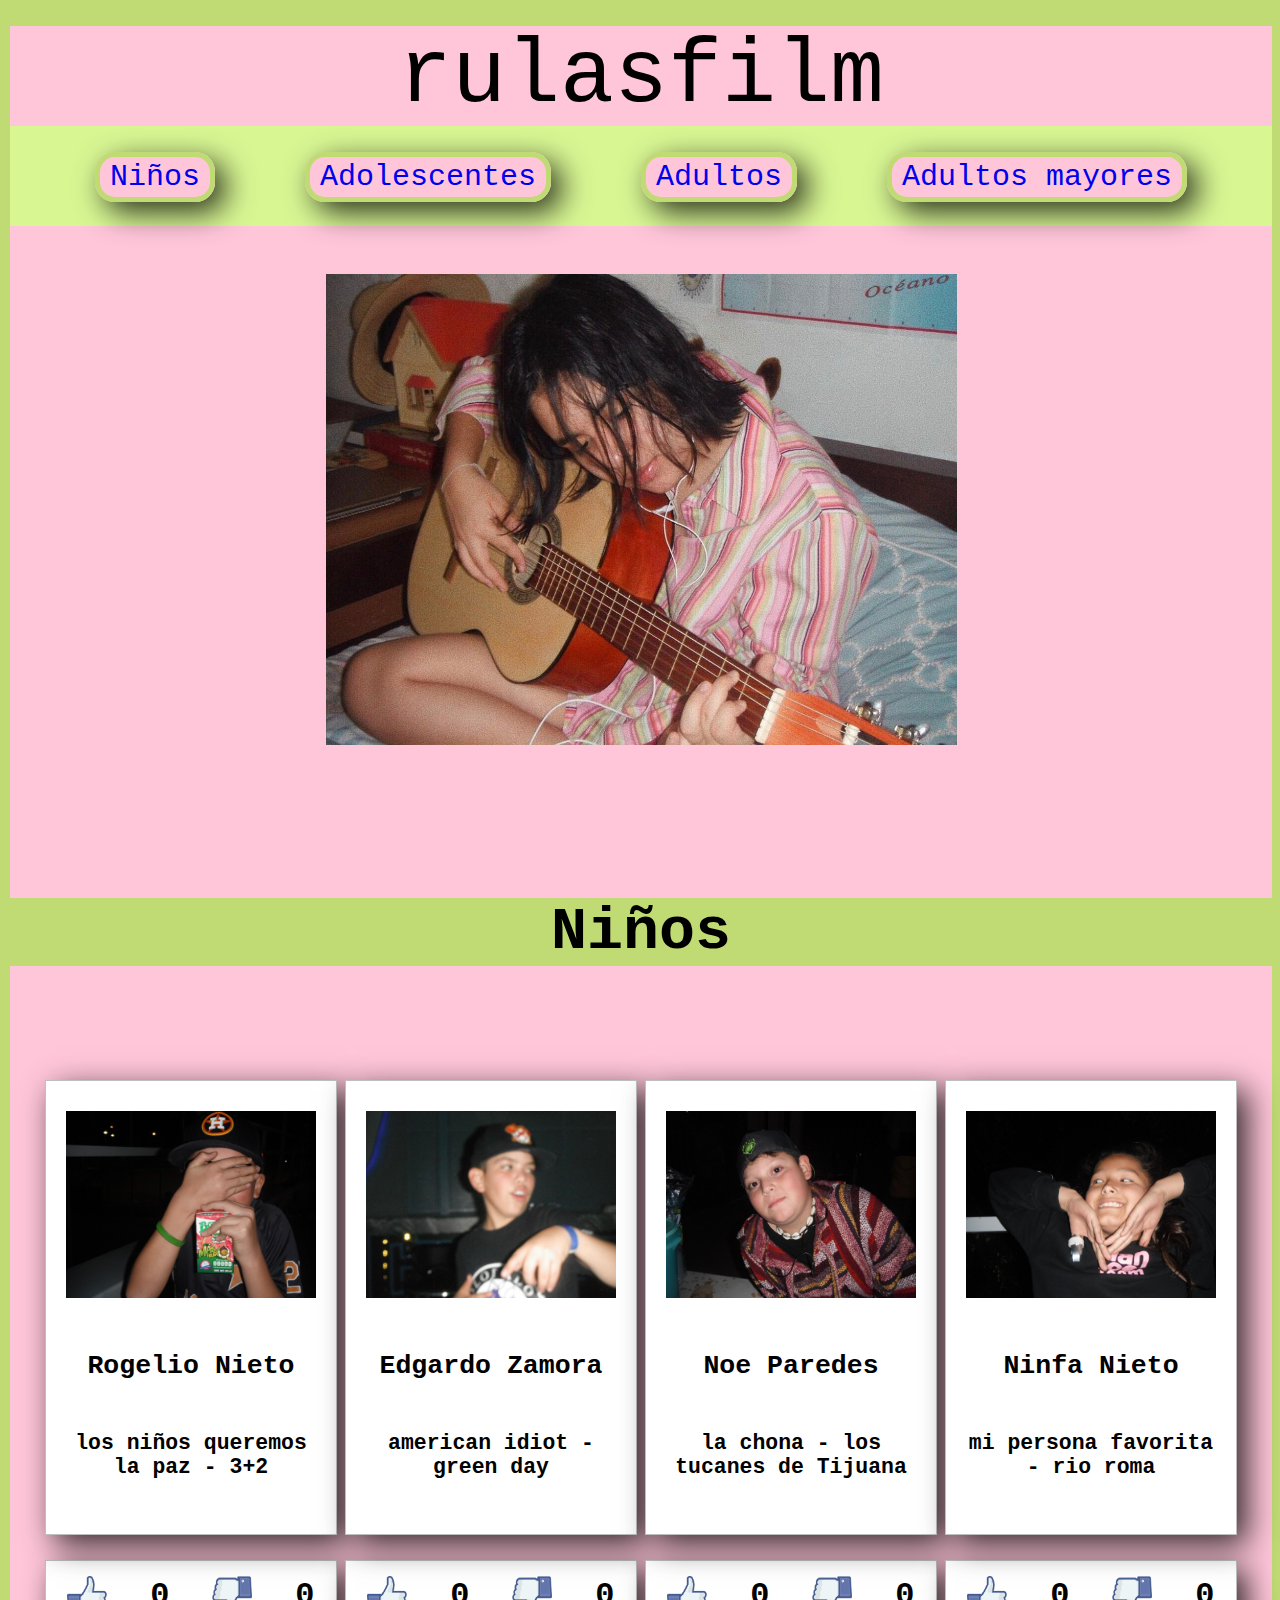
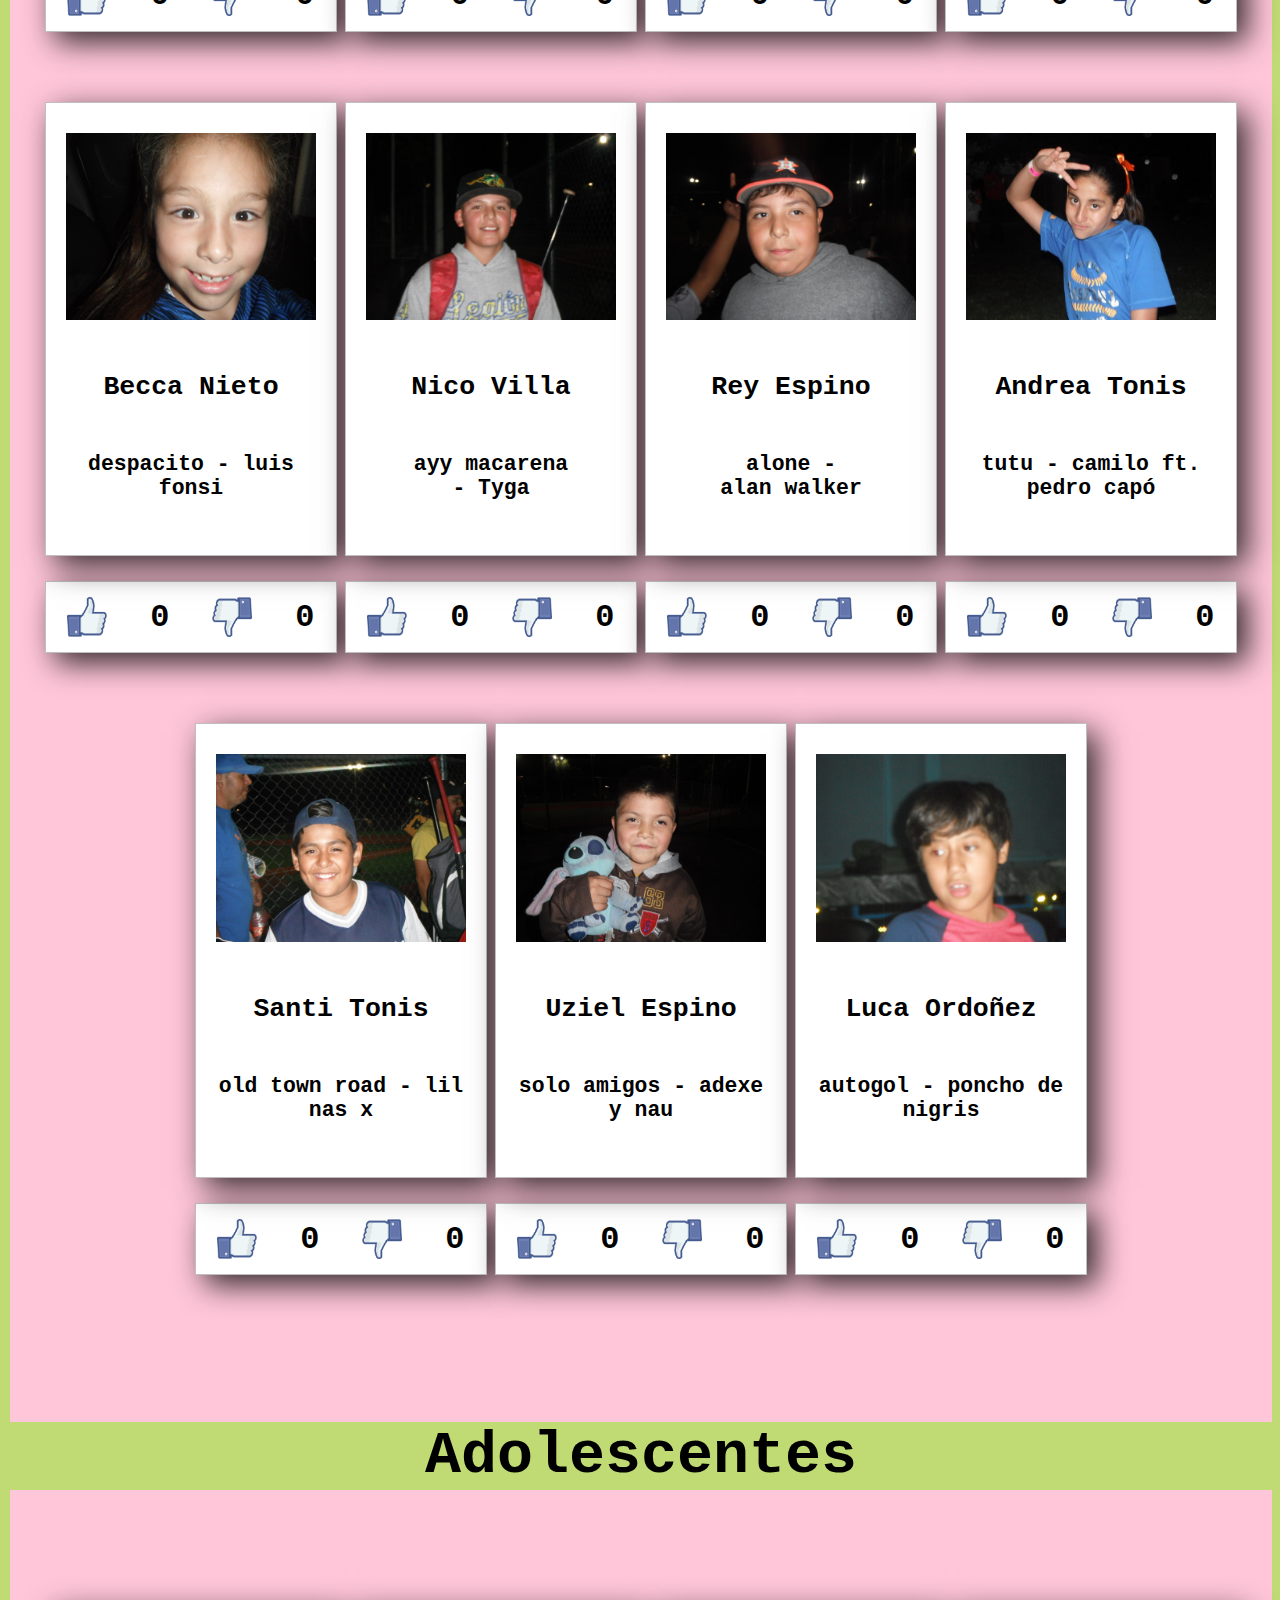
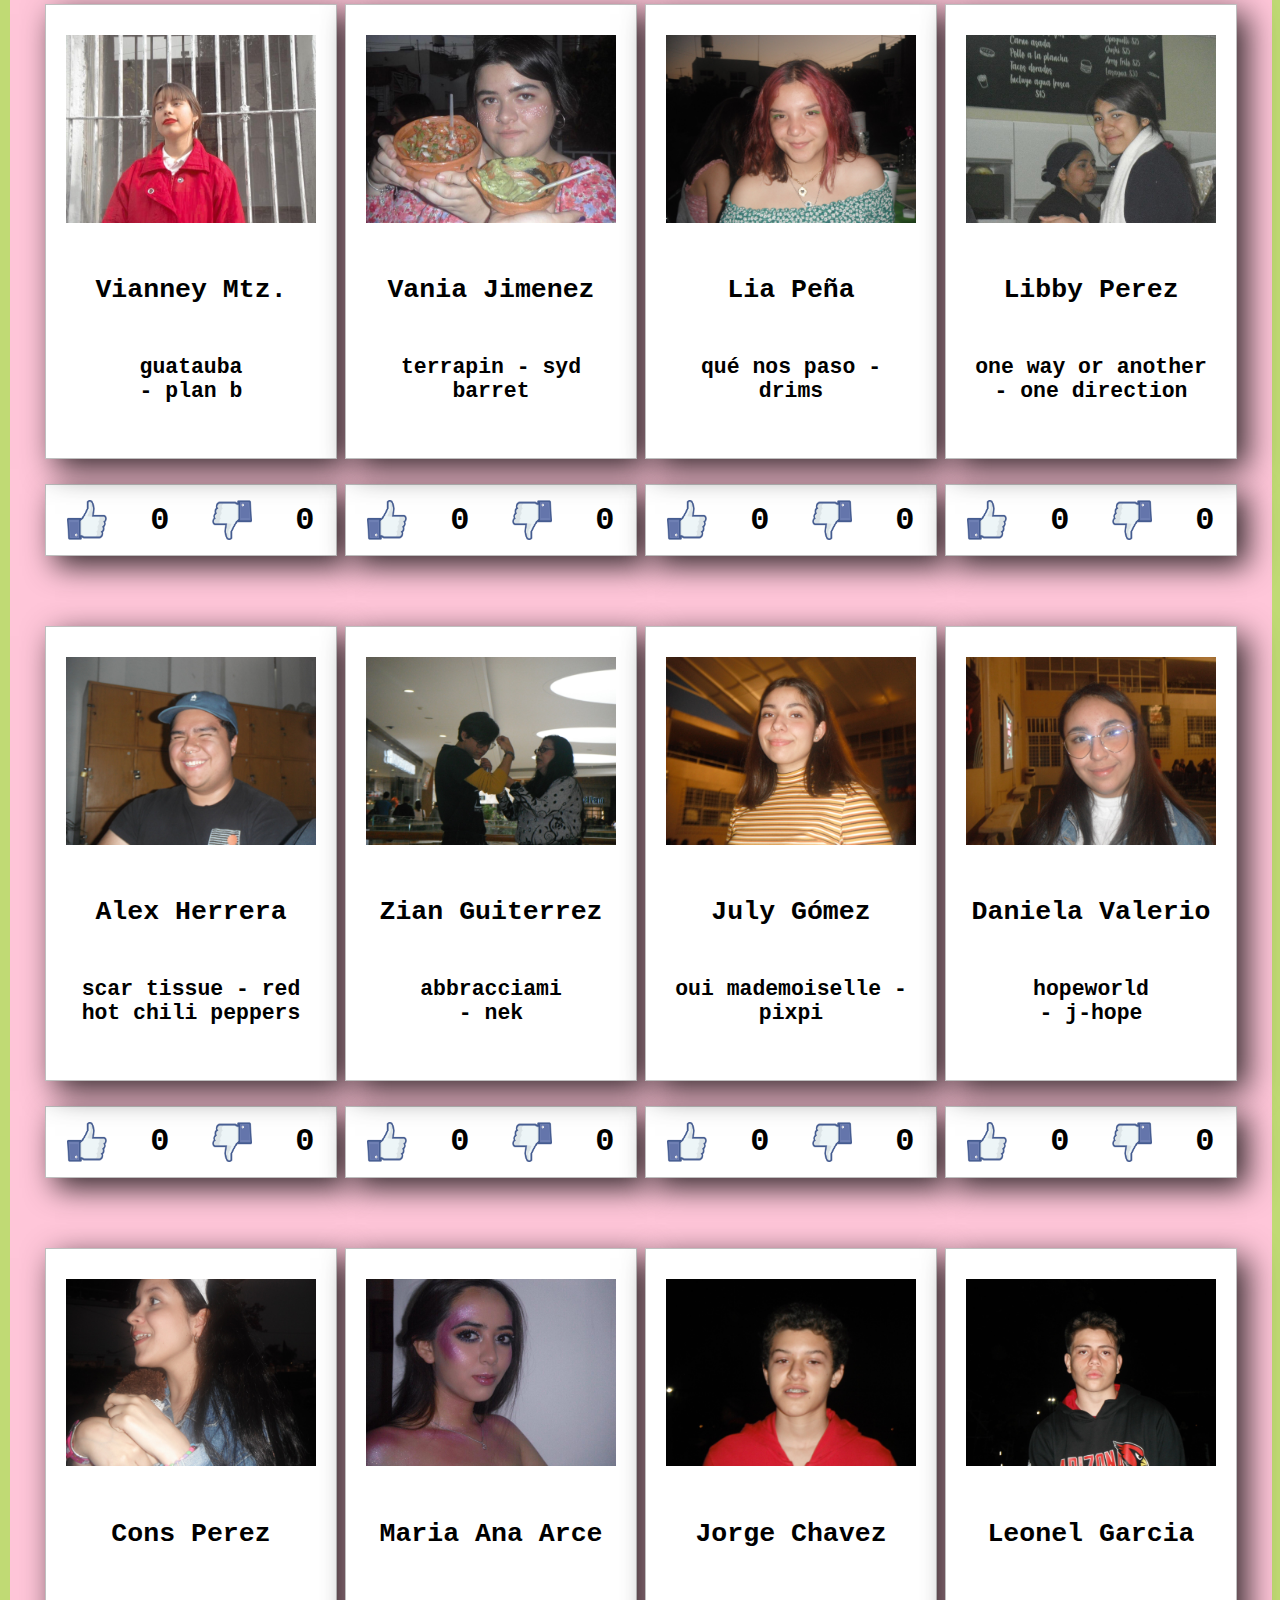
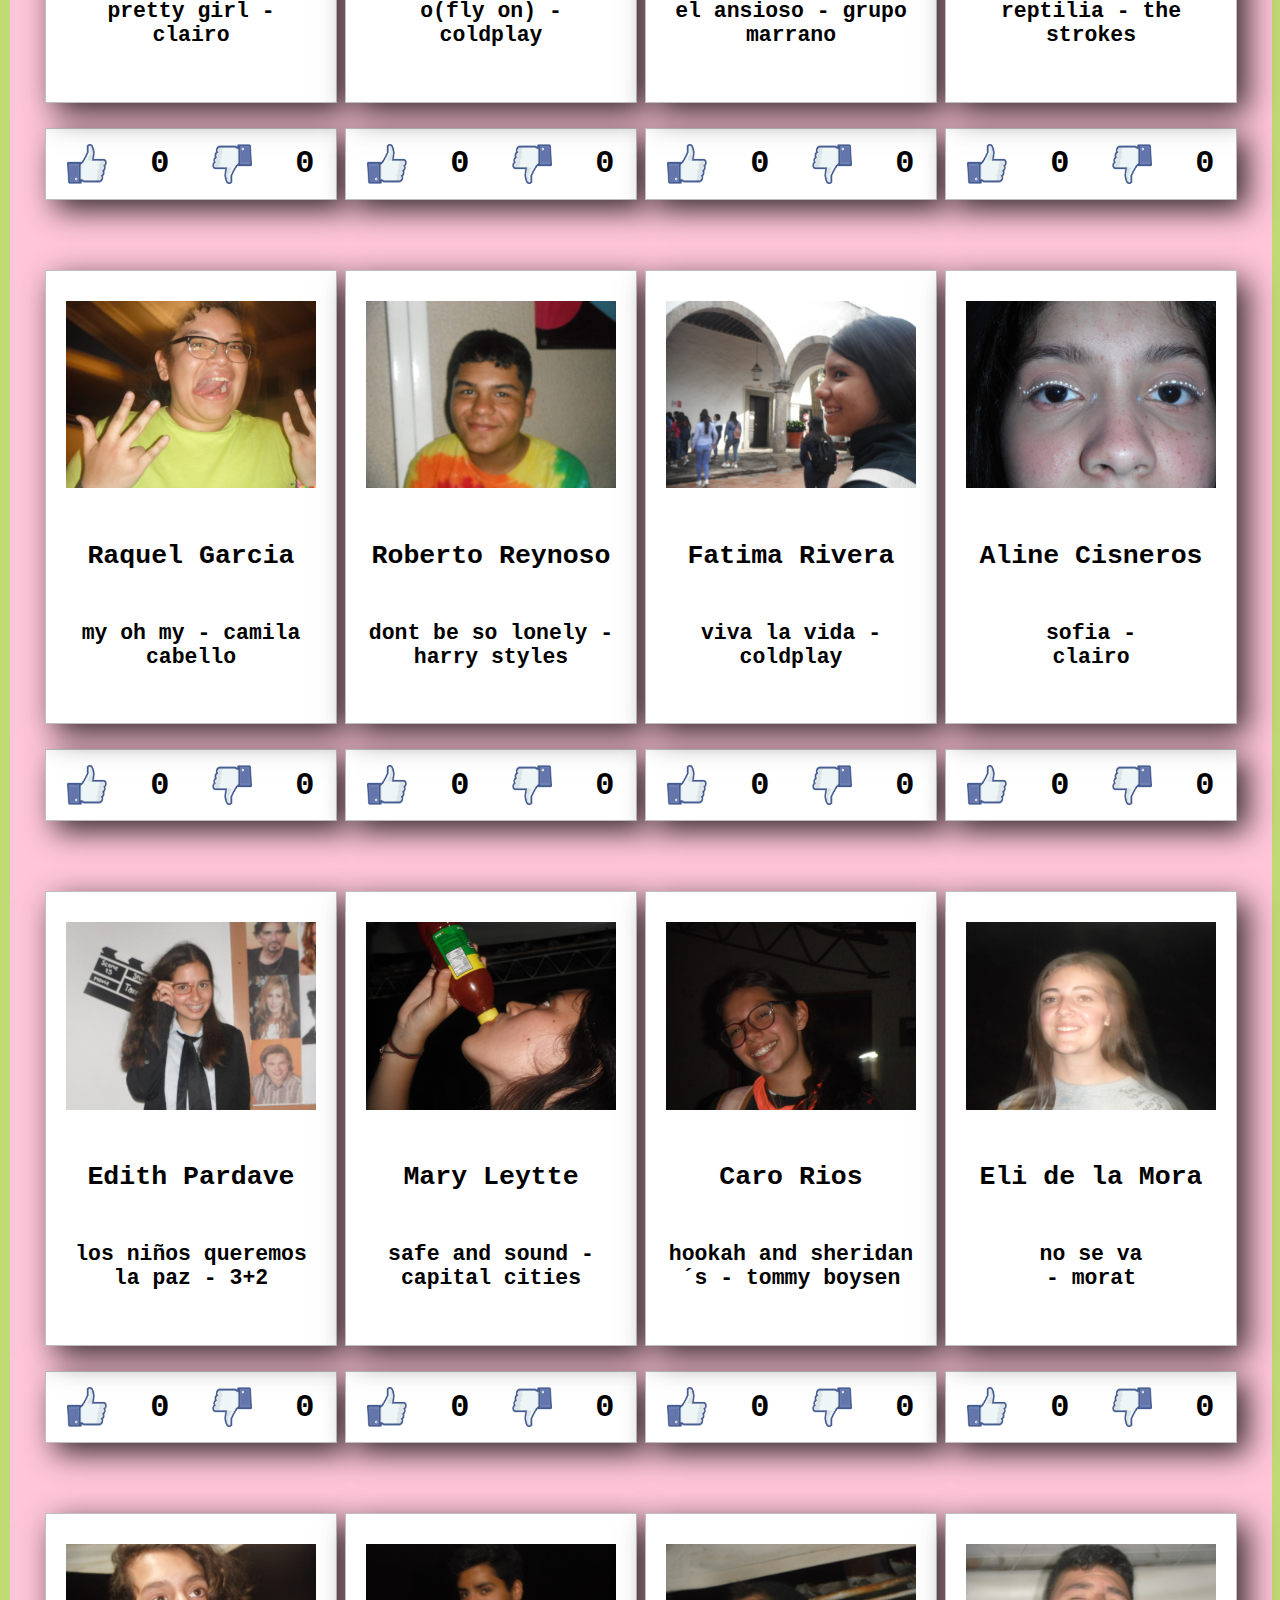
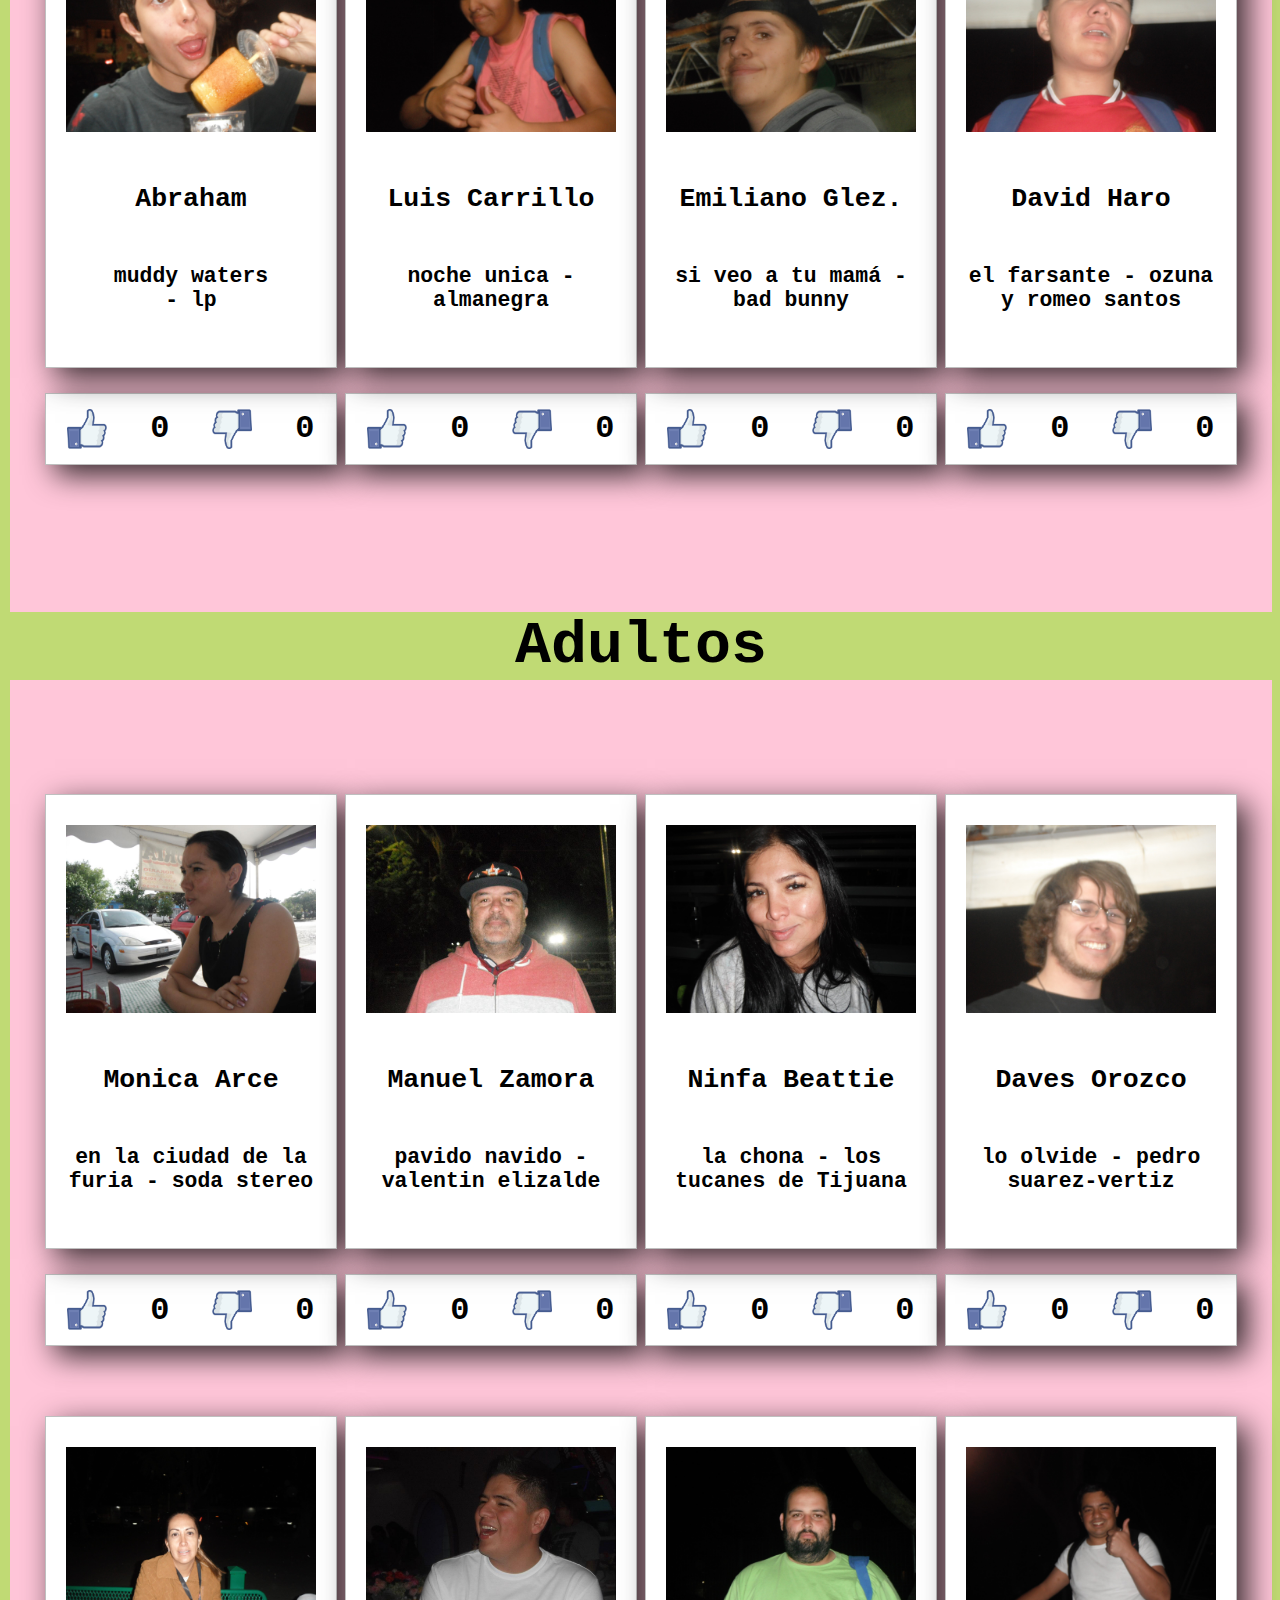
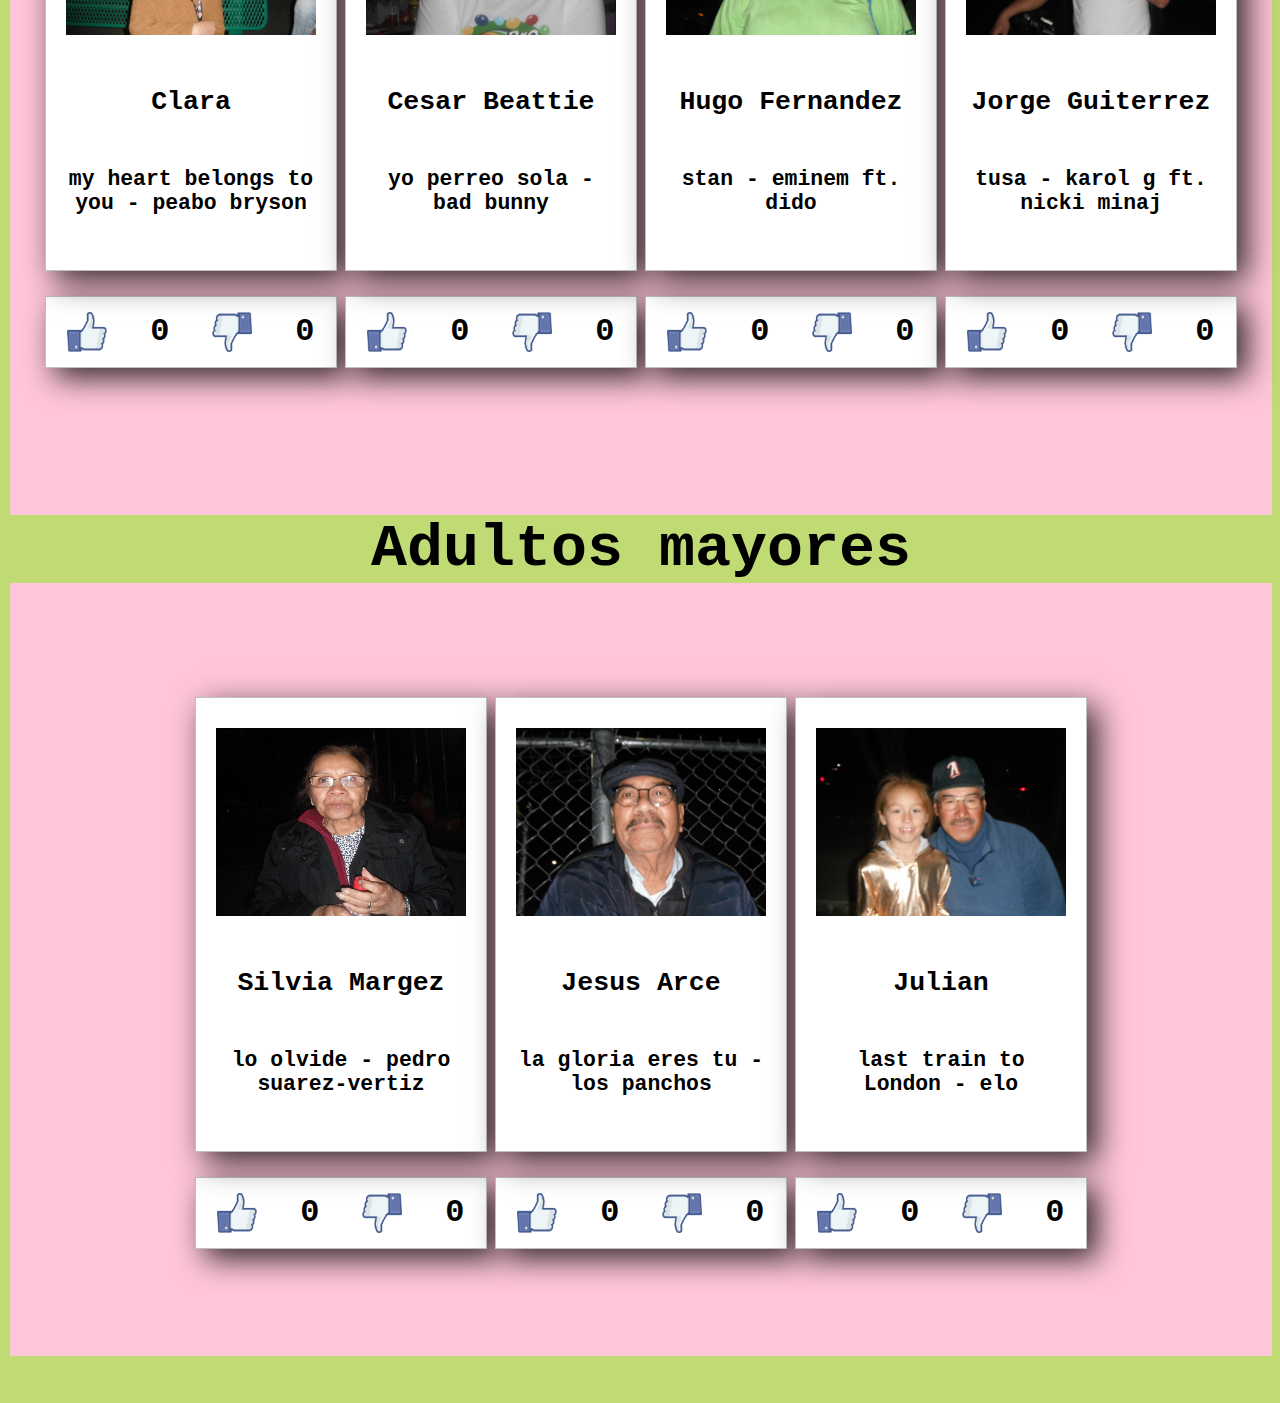
==== commit d4729ccd: "final creo" ====
--- a/index.html
+++ b/index.html
@@ -613,7 +613,21 @@
           </div>
 
 
-        
+          <div class="ola">
+          <div class="polaroid">
+          <a  href ="https://youtu.be/8Y681STcizI"><img class = "niñosfoto" src="luis1.jpg" alt="5 Terre"></a>
+          <div class="container">
+            <h5>Luis Carrillo</h5><h6>noche unica - almanegra<h6>
+          </div>
+          </div>
+          <div class="caja">
+          <img class="likebuton" src="likebien.png" onclick="sumarlike('nlikes32');">
+          <p class="cero"id="nlikes32">0</p>
+          <img class="likebuton" src="dislikebien.png" onclick="sumardislike('ndislikes32');">
+          <p class="cero"id="ndislikes32">0</p>
+          </div>
+          </div>
+
 
           <div class="ola">
           <div class="polaroid">
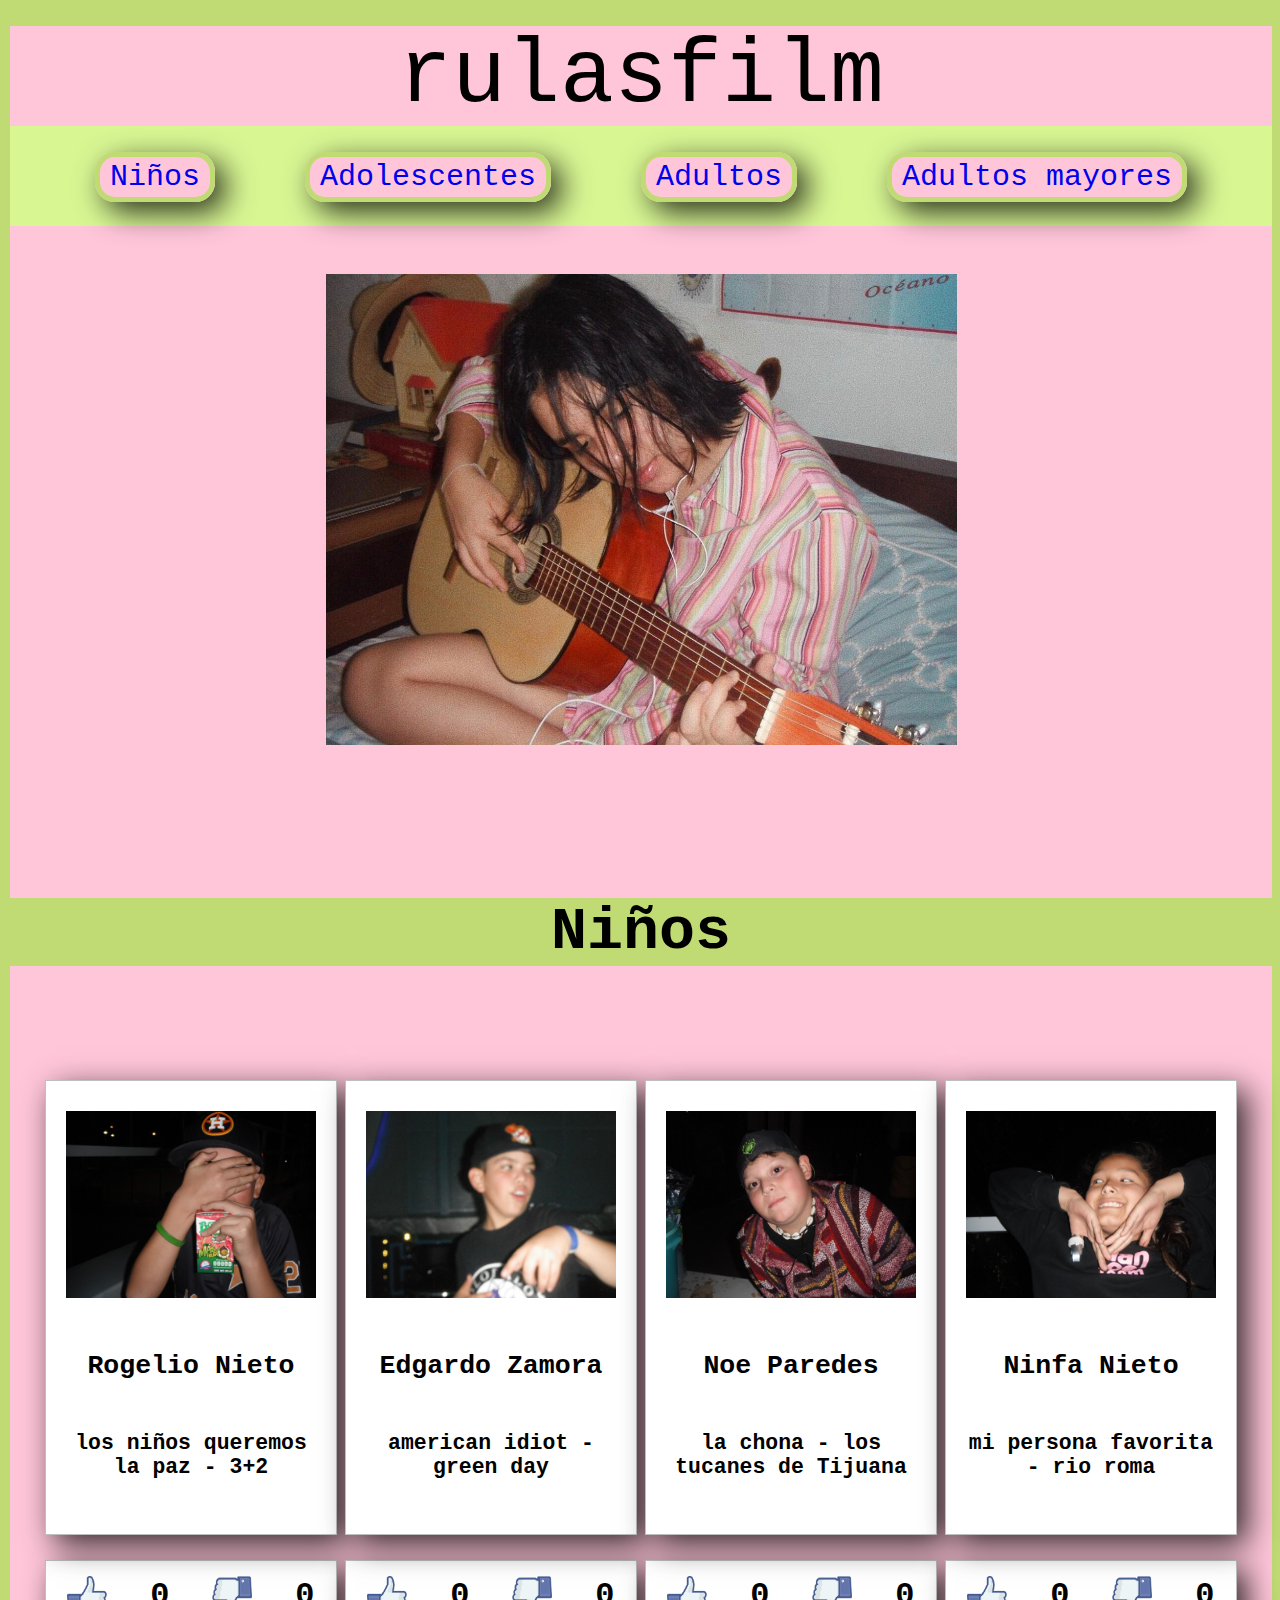
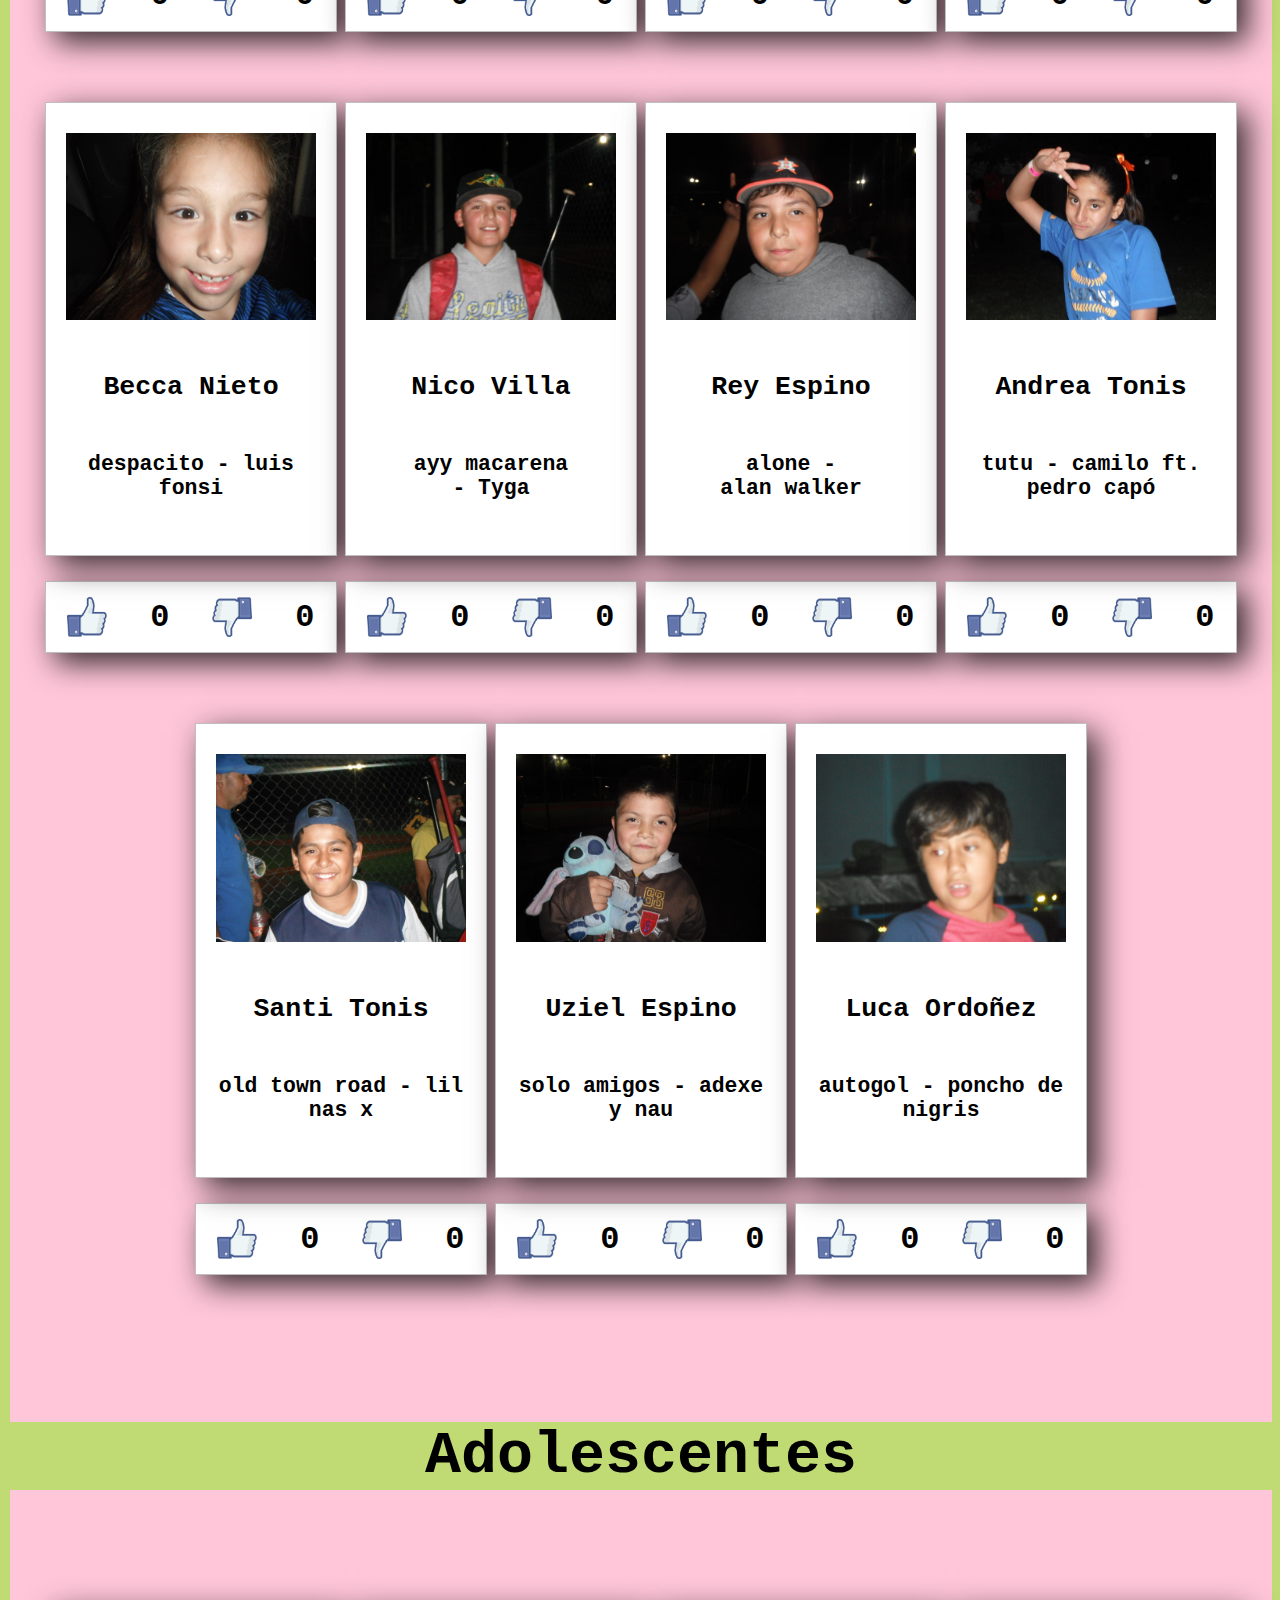
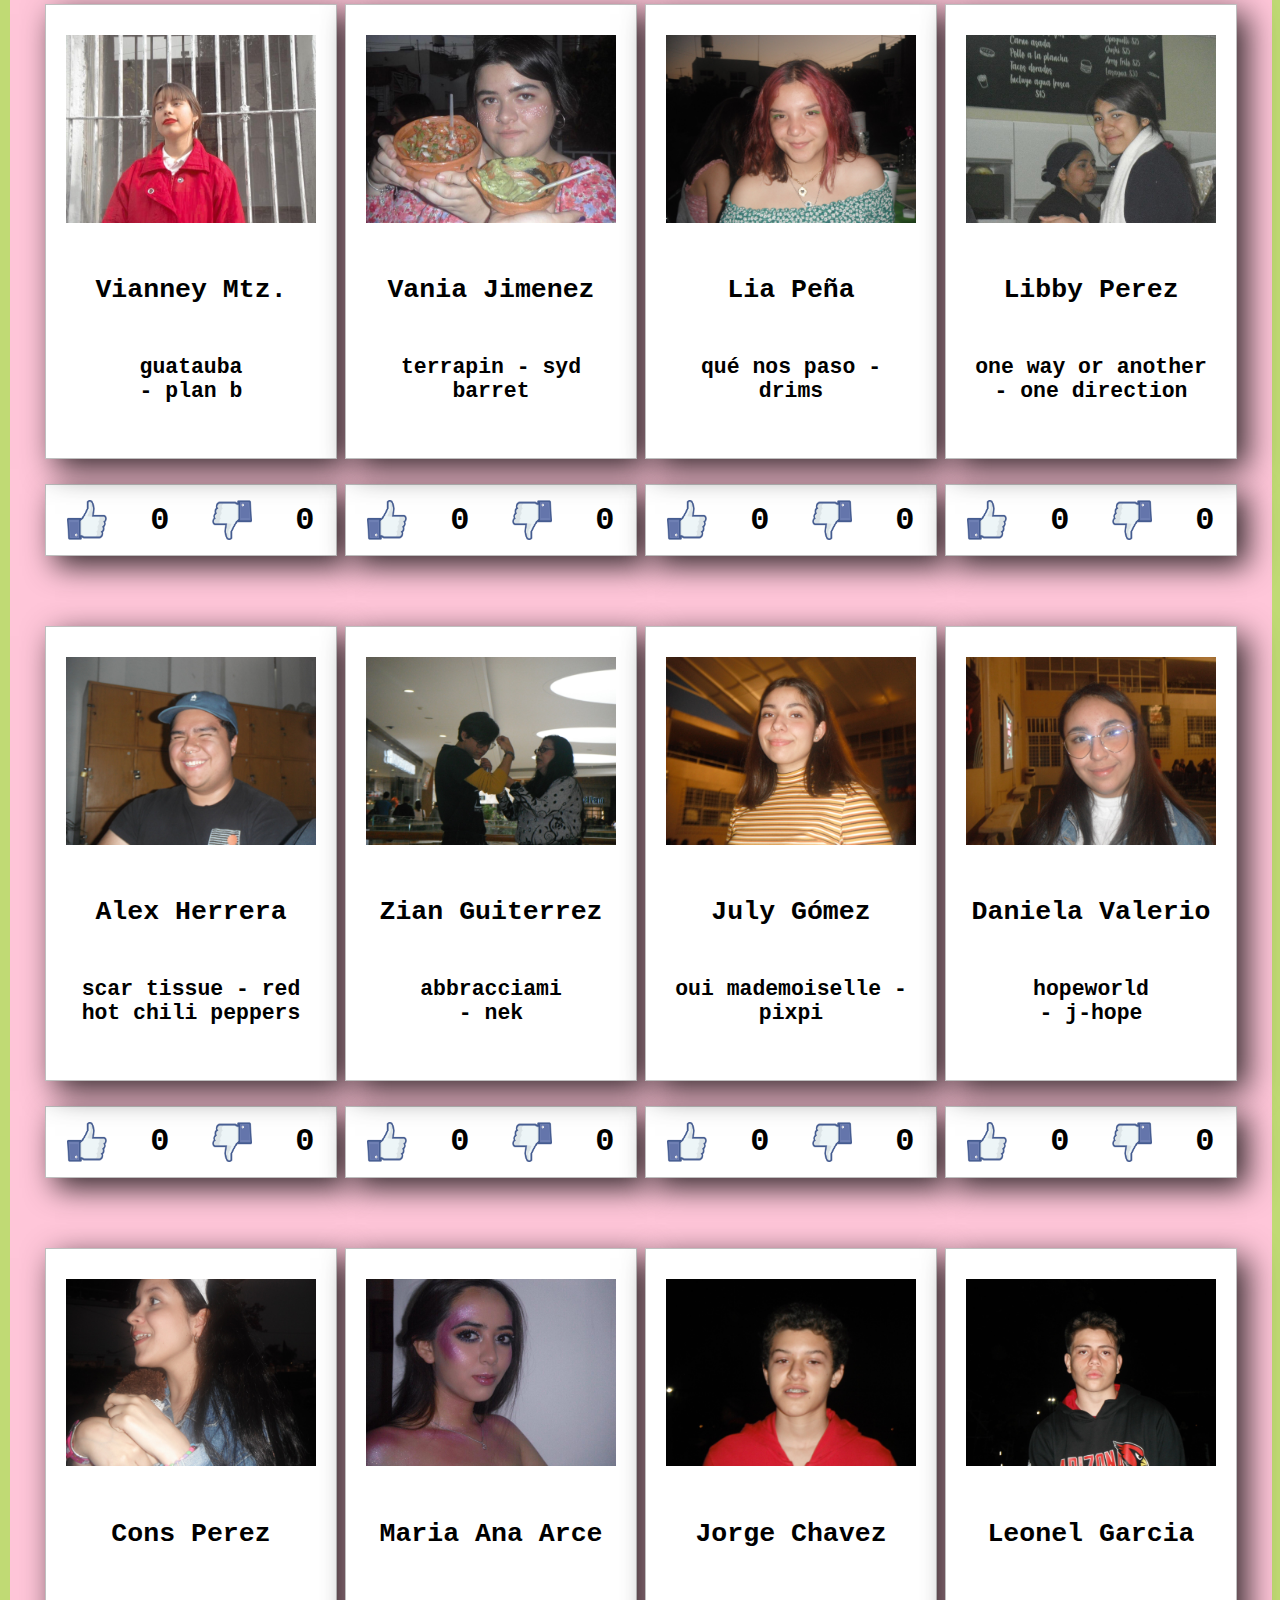
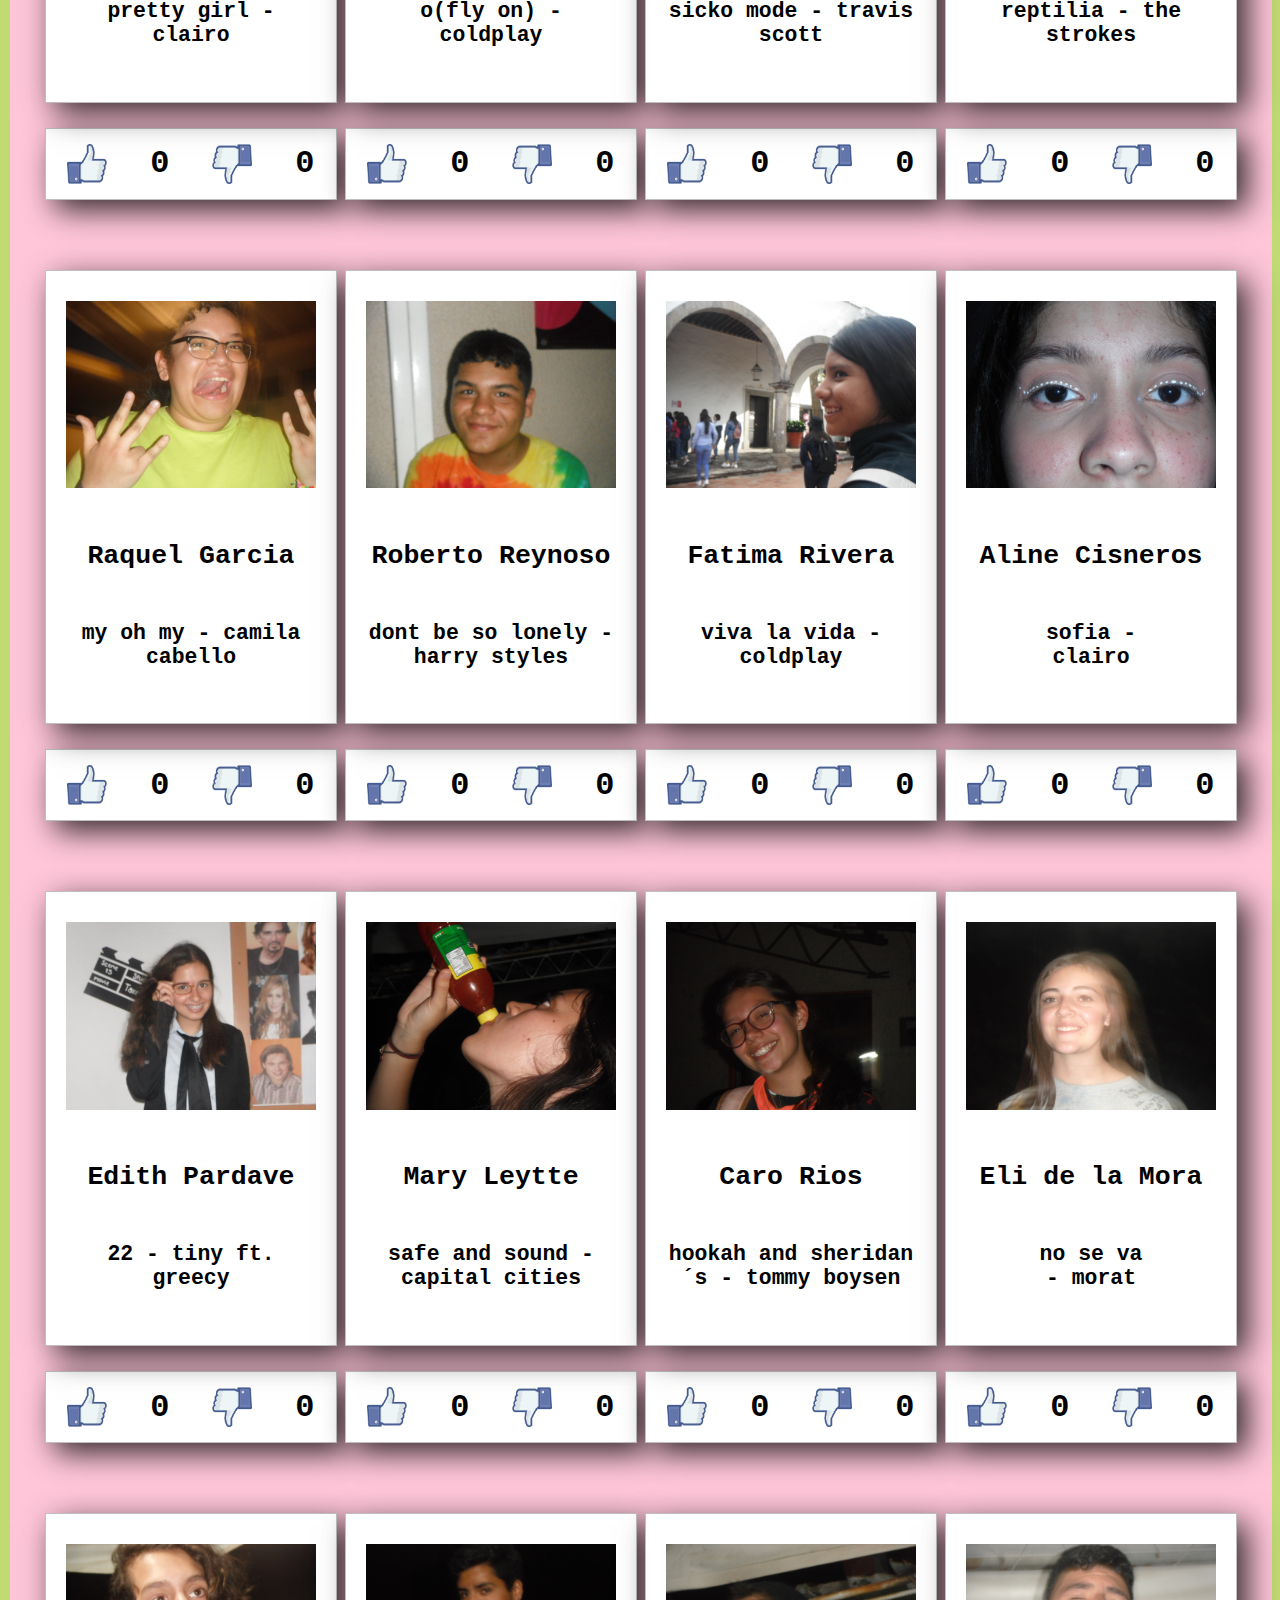
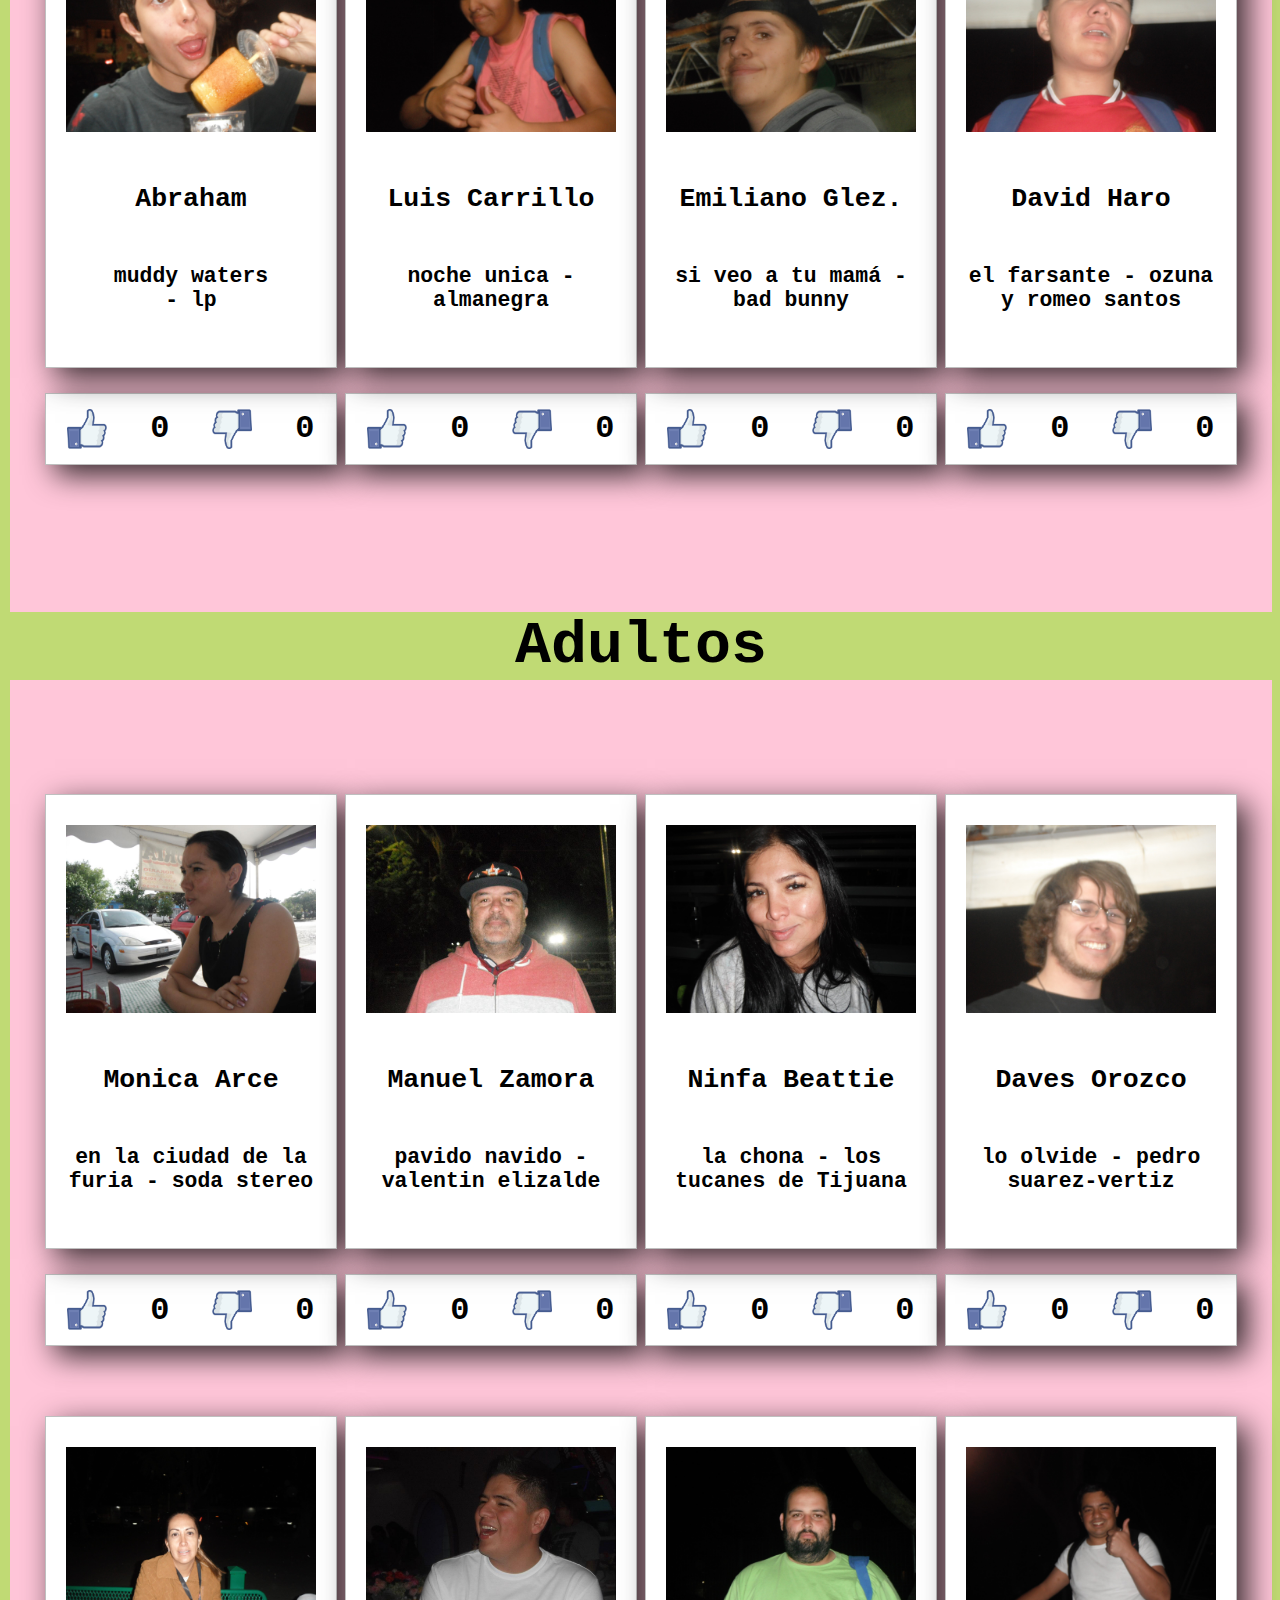
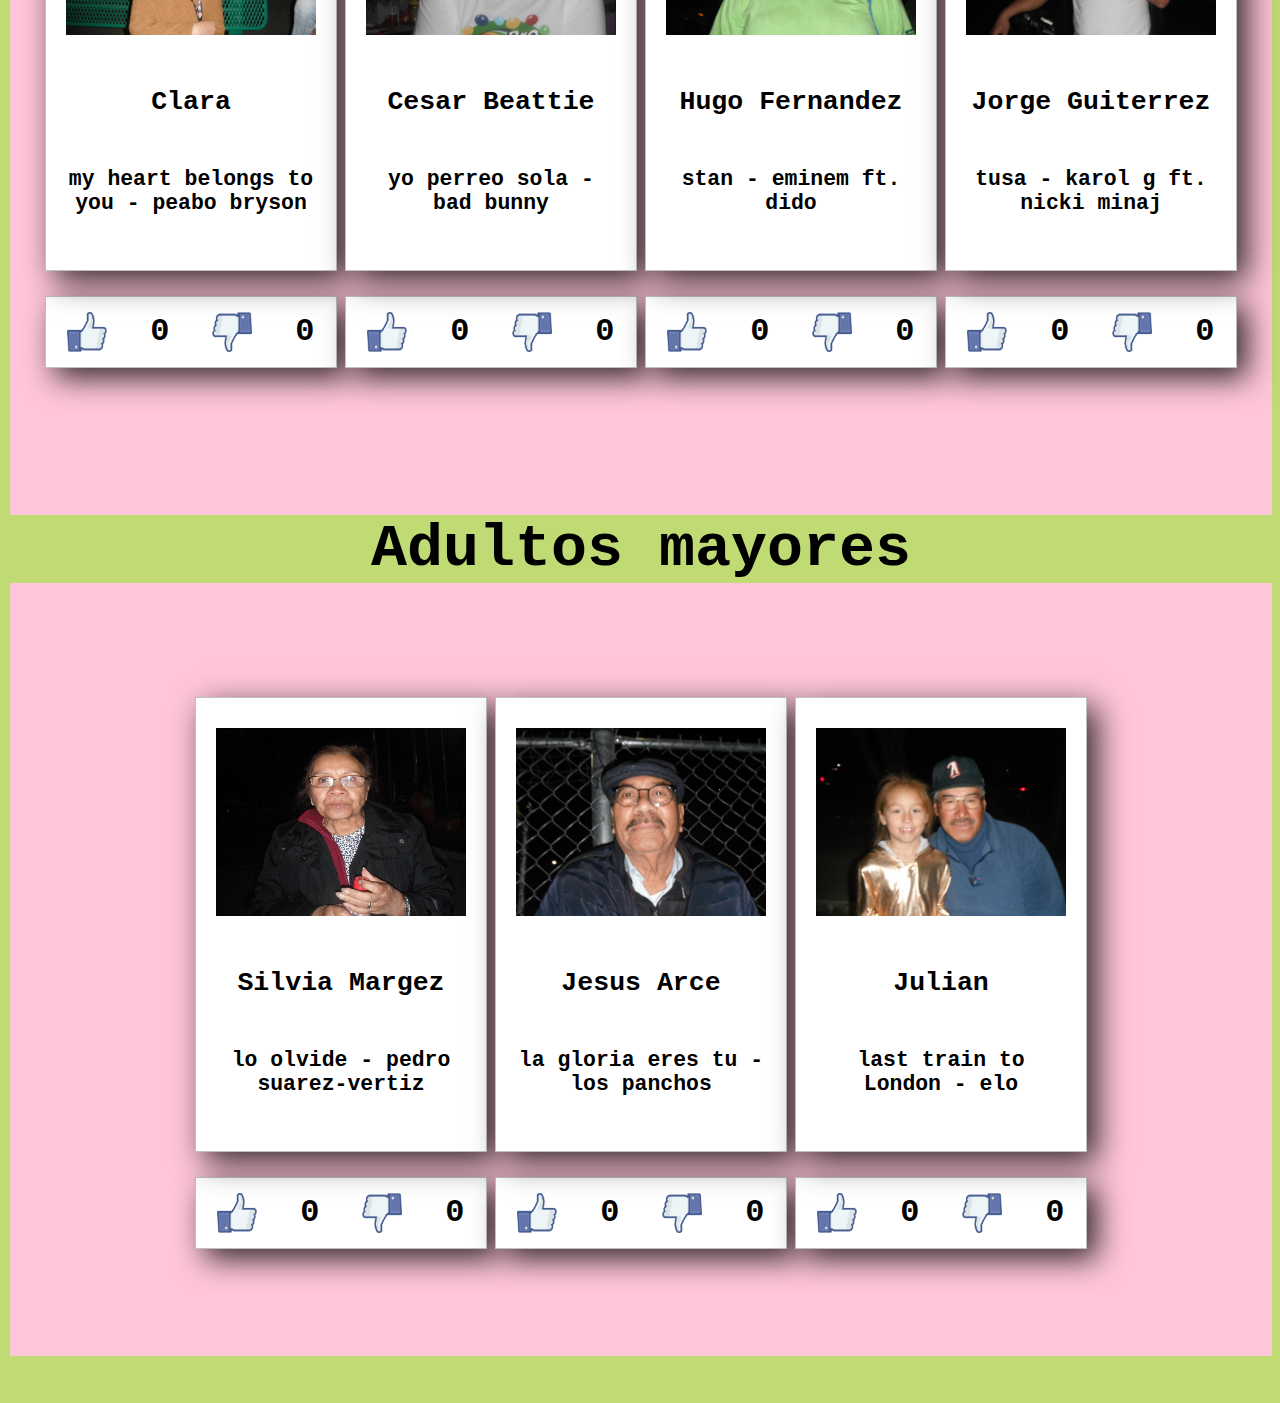
==== commit caa983d3: "nuevo" ====
--- a/index.html
+++ b/index.html
@@ -101,7 +101,7 @@
           <br>
           <div class="ola">
           <div class="polaroid">
-          <a  href = "https://youtu.be/M-hTsloJ-fc"><img class = "niñosfoto" src="roger.jpg" alt="5 Terre"></a>
+          <a target="_blank" href = "https://youtu.be/M-hTsloJ-fc"><img class = "niñosfoto" src="roger.jpg" alt="5 Terre"></a>
           <div class="container">
             <h5>Rogelio Nieto</h5><h6>los niños queremos la paz - 3+2<h6>
           </div>
@@ -117,7 +117,7 @@
 
           <div class="ola">
           <div class="polaroid">
-          <a  href="https://youtu.be/Ee_uujKuJMI"><img class = "niñosfoto" src="edgardo.jpg" alt="5 Terre"></a>
+          <a  target="_blank"href="https://youtu.be/Ee_uujKuJMI"><img class = "niñosfoto" src="edgardo.jpg" alt="5 Terre"></a>
           <div class="container">
             <h5>Edgardo Zamora</h5><h6>american idiot - green day<h6>
           </div>
@@ -136,7 +136,7 @@
 
           <div class="ola">
           <div class="polaroid">
-          <a  href = "https://youtu.be/ULxcmMgsxf4"><img class = "niñosfoto" src="noe.jpg" alt="5 Terre"></a>
+          <a target="_blank" href = "https://youtu.be/ULxcmMgsxf4"><img class = "niñosfoto" src="noe.jpg" alt="5 Terre"></a>
           <div class="container">
             <h5>Noe Paredes</h5><h6>la chona - los tucanes de Tijuana<h6>
           </div>
@@ -153,7 +153,7 @@
 
           <div class ="ola">
           <div class="polaroid">
-          <a  href = "https://youtu.be/x-0KoCAV4mc"><img class = "niñosfoto" src="ninfa.jpg" alt="5 Terre"></a>
+          <a target="_blank" href = "https://youtu.be/x-0KoCAV4mc"><img class = "niñosfoto" src="ninfa.jpg" alt="5 Terre"></a>
           <div class="container">
             <h5>Ninfa Nieto</h5><h6>mi persona favorita - rio roma<h6>
           </div>
@@ -170,7 +170,7 @@
 
           <div class ="ola">
           <div class="polaroid">
-          <a  href = "https://youtu.be/kJQP7kiw5Fk"><img class = "niñosfoto" src="becca.jpg" alt="5 Terre"></a>
+          <a target="_blank" href = "https://youtu.be/kJQP7kiw5Fk"><img class = "niñosfoto" src="becca.jpg" alt="5 Terre"></a>
           <div class="container">
             <h5>Becca Nieto</h5><h6>despacito - luis fonsi<h6>
           </div>
@@ -185,7 +185,7 @@
 
           <div class ="ola">
           <div class="polaroid">
-          <a  href = "https://youtu.be/obUHDyWFMi8"><img class = "niñosfoto" src="nico.jpg" alt="5 Terre"></a>
+          <a target="_blank" href = "https://youtu.be/obUHDyWFMi8"><img class = "niñosfoto" src="nico.jpg" alt="5 Terre"></a>
           <div class="container">
             <h5>Nico Villa</h5><h6>ayy macarena<br> - Tyga<h6>
           </div>
@@ -200,7 +200,7 @@
 
           <div class ="ola">
           <div class="polaroid">
-          <a  href = "https://youtu.be/1-xGerv5FOk"><img class = "niñosfoto" src="rey.jpg" alt="5 Terre"></a>
+          <a target="_blank" href = "https://youtu.be/1-xGerv5FOk"><img class = "niñosfoto" src="rey.jpg" alt="5 Terre"></a>
           <div class="container">
             <h5>Rey Espino</h5><h6>alone -<br> alan walker<h6>
           </div>
@@ -215,7 +215,7 @@
 
           <div class ="ola">
           <div class="polaroid">
-          <a  href = "https://youtu.be/5AkDqm-cEgg"><img class = "niñosfoto" src="andrea.jpg" alt="5 Terre"></a>
+          <a target="_blank" href = "https://youtu.be/5AkDqm-cEgg"><img class = "niñosfoto" src="andrea.jpg" alt="5 Terre"></a>
           <div class="container">
             <h5>Andrea Tonis</h5><h6>tutu - camilo ft. pedro capó<h6>
           </div>
@@ -230,7 +230,7 @@
 
           <div class ="ola">
           <div class="polaroid">
-          <a  href = "https://youtu.be/r7qovpFAGrQ"><img class = "niñosfoto" src="santi.jpg" alt="5 Terre"></a>
+          <a target="_blank" href = "https://youtu.be/r7qovpFAGrQ"><img class = "niñosfoto" src="santi.jpg" alt="5 Terre"></a>
           <div class="container">
             <h5>Santi Tonis</h5><h6>old town road - lil nas x<h6>
           </div>
@@ -245,7 +245,7 @@
 
           <div class ="ola">
           <div class="polaroid">
-          <a  href = "https://youtu.be/b4MI7ppIoYo"><img class = "niñosfoto" src="usiel.jpg" alt="5 Terre"></a>
+          <a target="_blank" href = "https://youtu.be/b4MI7ppIoYo"><img class = "niñosfoto" src="usiel.jpg" alt="5 Terre"></a>
           <div class="container">
             <h5>Uziel Espino</h5><h6>solo amigos - adexe y nau<h6>
           </div>
@@ -260,7 +260,7 @@
 
           <div class ="ola">
           <div class="polaroid">
-          <a  href = "https://youtu.be/P0fmp6OPjGc"><img class = "niñosfoto" src="luca1.jpg" alt="5 Terre"></a>
+          <a target="_blank" href = "https://youtu.be/P0fmp6OPjGc"><img class = "niñosfoto" src="luca1.jpg" alt="5 Terre"></a>
           <div class="container">
             <h5>Luca Ordoñez</h5><h6>autogol - poncho de nigris<h6>
           </div>
@@ -285,7 +285,7 @@
           <br>
           <div class="ola">
           <div class="polaroid">
-          <a  href ="https://youtu.be/lY1eF-jlGJ4"><img class = "niñosfoto" src="vianney.jpg" alt="5 Terre"></a>
+          <a target="_blank" href ="https://youtu.be/lY1eF-jlGJ4"><img class = "niñosfoto" src="vianney.jpg" alt="5 Terre"></a>
           <div class="container">
             <h5>Vianney Mtz.</h5><h6>guatauba<br> - plan b<h6>
           </div>
@@ -300,7 +300,7 @@
 
           <div class="ola">
           <div class="polaroid">
-          <a  href ="https://youtu.be/VaGRtH7h4oA"><img class = "niñosfoto" src="vania2.jpg" alt="5 Terre"></a>
+          <a target="_blank" href ="https://youtu.be/VaGRtH7h4oA"><img class = "niñosfoto" src="vania2.jpg" alt="5 Terre"></a>
           <div class="container">
             <h5>Vania Jimenez</h5><h6>terrapin - syd barret<h6>
           </div>
@@ -315,7 +315,7 @@
 
           <div class="ola">
           <div class="polaroid">
-          <a  href ="https://youtu.be/zQYjC5GSLxo"><img class = "niñosfoto" src="lia1.jpg" alt="5 Terre"></a>
+          <a target="_blank" href ="https://youtu.be/zQYjC5GSLxo"><img class = "niñosfoto" src="lia1.jpg" alt="5 Terre"></a>
           <div class="container">
             <h5>Lia Peña</h5><h6>qué nos paso - drims<h6>
           </div>
@@ -330,7 +330,7 @@
 
           <div class="ola">
           <div class="polaroid">
-          <a  href ="https://youtu.be/36mCEZzzQ3o"><img class = "niñosfoto" src="libby1.jpg" alt="5 Terre"></a>
+          <a target="_blank" href ="https://youtu.be/36mCEZzzQ3o"><img class = "niñosfoto" src="libby1.jpg" alt="5 Terre"></a>
           <div class="container">
             <h5>Libby Perez</h5><h6>one way or another - one direction<h6>
           </div>
@@ -346,7 +346,7 @@
 
           <div class="ola">
           <div class="polaroid">
-          <a  href ="https://youtu.be/mzJj5-lubeM"><img class = "niñosfoto" src="alex1.jpg" alt="5 Terre"></a>
+          <a target="_blank" href ="https://youtu.be/mzJj5-lubeM"><img class = "niñosfoto" src="alex1.jpg" alt="5 Terre"></a>
           <div class="container">
             <h5>Alex Herrera</h5><h6>scar tissue - red hot chili peppers<h6>
           </div>
@@ -362,7 +362,7 @@
 
           <div class="ola">
           <div class="polaroid">
-          <a  href ="https://youtu.be/oQPwPCHG_i8"><img class = "niñosfoto" src="zian.jpg" alt="5 Terre"></a>
+          <a target="_blank" href ="https://youtu.be/oQPwPCHG_i8"><img class = "niñosfoto" src="zian.jpg" alt="5 Terre"></a>
           <div class="container">
             <h5>Zian Guiterrez</h5><h6>abbracciami<br> - nek<h6>
           </div>
@@ -378,7 +378,7 @@
 
           <div class="ola">
           <div class="polaroid">
-          <a  href ="https://youtu.be/LWpNWWXNy5I"><img class = "niñosfoto" src="july1.jpg" alt="5 Terre"></a>
+          <a target="_blank" href ="https://youtu.be/LWpNWWXNy5I"><img class = "niñosfoto" src="july1.jpg" alt="5 Terre"></a>
           <div class="container">
             <h5>July Gómez</h5><h6>oui mademoiselle - pixpi<h6>
           </div>
@@ -394,7 +394,7 @@
 
           <div class="ola">
           <div class="polaroid">
-          <a  href = "https://youtu.be/Gt-yOFYSxbs"><img class = "niñosfoto" src="dany.jpg" alt="5 Terre"></a>
+          <a target="_blank" href = "https://youtu.be/Gt-yOFYSxbs"><img class = "niñosfoto" src="dany.jpg" alt="5 Terre"></a>
           <div class="container">
             <h5>Daniela Valerio</h5><h6>hopeworld<br>- j-hope<h6>
           </div>
@@ -410,7 +410,7 @@
 
           <div class="ola">
           <div class="polaroid">
-          <a  href ="https://youtu.be/5Ss0PmNJsGE"><img class = "niñosfoto" src="cons1.jpg" alt="5 Terre"></a>
+          <a target="_blank" href ="https://youtu.be/5Ss0PmNJsGE"><img class = "niñosfoto" src="cons1.jpg" alt="5 Terre"></a>
           <div class="container">
             <h5>Cons Perez</h5><h6>pretty girl - clairo<h6>
           </div>
@@ -425,24 +425,24 @@
 
           <div class="ola">
           <div class="polaroid">
-          <a  href ="https://youtu.be/eAbDNUj8pxo"><img class = "niñosfoto" src="mariana.jpg" alt="5 Terre"></a>
+          <a target="_blank" href ="https://youtu.be/eAbDNUj8pxo"><img class = "niñosfoto" src="mariana.jpg" alt="5 Terre"></a>
           <div class="container">
             <h5>Maria Ana Arce</h5><h6>o(fly on) - coldplay<h6>
           </div>
           </div>
           <div class="caja">
-          <img class="likebuton" src="likebien.png" onclick="sumarlike('nlikes12');">
-          <p class="cero"id="nlikes12">0</p>
-          <img class="likebuton" src="dislikebien.png" onclick="sumardislike('ndislikes12');">
-          <p class="cero"id="ndislikes12">0</p>
-          </div>
-          </div>
-
-          <div class="ola">
-          <div class="polaroid">
-          <a  href = "https://youtu.be/3-Z-pzxiUAs"><img class = "niñosfoto" src="jorge.jpg" alt="5 Terre"></a>
-          <div class="container">
-            <h5>Jorge Chavez</h5><h6>el ansioso - grupo marrano<h6>
+          <img class="likebuton" src="likebien.png" onclick="sumarlike('nlikes100');">
+          <p class="cero"id="nlikes100">0</p>
+          <img class="likebuton" src="dislikebien.png" onclick="sumardislike('ndislikes100');">
+          <p class="cero"id="ndislikes100">0</p>
+          </div>
+          </div>
+
+          <div class="ola">
+          <div class="polaroid">
+          <a target="_blank" href = "https://youtu.be/d-JBBNg8YKs"><img class = "niñosfoto" src="jorge.jpg" alt="5 Terre"></a>
+          <div class="container">
+            <h5>Jorge Chavez</h5><h6>sicko mode - travis scott<h6>
           </div>
           </div>
           <div class="caja">
@@ -456,7 +456,7 @@
 
           <div class="ola">
           <div class="polaroid">
-          <a  href = "https://youtu.be/b8-tXG8KrWs"><img class = "niñosfoto" src="leonel.jpg" alt="5 Terre"></a>
+          <a target="_blank" href = "https://youtu.be/b8-tXG8KrWs"><img class = "niñosfoto" src="leonel.jpg" alt="5 Terre"></a>
           <div class="container">
             <h5>Leonel Garcia</h5><h6>reptilia - the strokes<h6>
           </div>
@@ -472,7 +472,7 @@
 
           <div class="ola">
           <div class="polaroid">
-          <a  href ="https://youtu.be/6fd2kkLmSDQ"><img class = "niñosfoto" src="raquel3.jpg" alt="5 Terre"></a>
+          <a target="_blank" href ="https://youtu.be/6fd2kkLmSDQ"><img class = "niñosfoto" src="raquel3.jpg" alt="5 Terre"></a>
           <div class="container">
             <h5>Raquel Garcia</h5><h6>my oh my - camila cabello<h6>
           </div>
@@ -488,7 +488,7 @@
 
           <div class="ola">
           <div class="polaroid">
-          <a  href ="https://youtu.be/6PPK-6FeJ9A"><img class = "niñosfoto" src="roberto2.jpg" alt="5 Terre"></a>
+          <a target="_blank" href ="https://youtu.be/6PPK-6FeJ9A"><img class = "niñosfoto" src="roberto2.jpg" alt="5 Terre"></a>
           <div class="container">
             <h5>Roberto Reynoso</h5><h6>dont be so lonely - harry styles<h6>
           </div>
@@ -504,7 +504,7 @@
 
           <div class="ola">
           <div class="polaroid">
-          <a  href ="https://youtu.be/dvgZkm1xWPE"><img class = "niñosfoto" src="fatima1.jpg" alt="5 Terre"></a>
+          <a target="_blank" href ="https://youtu.be/dvgZkm1xWPE"><img class = "niñosfoto" src="fatima1.jpg" alt="5 Terre"></a>
           <div class="container">
             <h5>Fatima Rivera</h5><h6>viva la vida - coldplay<h6>
           </div>
@@ -520,7 +520,7 @@
 
           <div class="ola">
           <div class="polaroid">
-          <a  href ="https://youtu.be/L9l8zCOwEII"><img class = "niñosfoto" src="aline1.jpg" alt="5 Terre"></a>
+          <a target="_blank" href ="https://youtu.be/L9l8zCOwEII"><img class = "niñosfoto" src="aline1.jpg" alt="5 Terre"></a>
           <div class="container">
             <h5>Aline Cisneros</h5><h6>sofia -<br>clairo<h6>
           </div>
@@ -536,9 +536,9 @@
 
           <div class="ola">
           <div class="polaroid">
-          <a  href = "https://youtu.be/M-hTsloJ-fc"><img class = "niñosfoto" src="edith.jpg" alt="5 Terre"></a>
-          <div class="container">
-            <h5>Edith Pardave</h5><h6>los niños queremos la paz - 3+2<h6>
+          <a target="_blank" href = "https://youtu.be/0S3enulCT8E"><img class = "niñosfoto" src="edith.jpg" alt="5 Terre"></a>
+          <div class="container">
+            <h5>Edith Pardave</h5><h6>22 - tiny ft. greecy<h6>
           </div>
           </div>
           <div class="caja">
@@ -552,7 +552,7 @@
 
           <div class="ola">
           <div class="polaroid">
-        <a  href ="https://youtu.be/47dtFZ8CFo8"><img class = "niñosfoto" src="mary2.jpg" alt="5 Terre"></a>
+          <a target="_blank" href ="https://youtu.be/47dtFZ8CFo8"><img class = "niñosfoto" src="mary2.jpg" alt="5 Terre"></a>
           <div class="container">
             <h5>Mary Leytte</h5><h6>safe and sound - capital cities<h6>
           </div>
@@ -567,7 +567,7 @@
 
           <div class="ola">
           <div class="polaroid">
-          <a  href ="https://youtu.be/KJC4BcH_fzs"><img class = "niñosfoto" src="caro1.jpg" alt="5 Terre"></a>
+          <a target="_blank" href ="https://youtu.be/KJC4BcH_fzs"><img class = "niñosfoto" src="caro1.jpg" alt="5 Terre"></a>
           <div class="container">
             <h5>Caro Rios</h5><h6>hookah and sheridan´s - tommy boysen<h6>
           </div>
@@ -583,7 +583,7 @@
 
           <div class="ola">
           <div class="polaroid">
-          <a  href ="https://youtu.be/USDX0X-d588"><img class = "niñosfoto" src="eli1.jpg" alt="5 Terre"></a>
+          <a target="_blank" href ="https://youtu.be/USDX0X-d588"><img class = "niñosfoto" src="eli1.jpg" alt="5 Terre"></a>
           <div class="container">
             <h5>Eli de la Mora</h5><h6>no se va<br> - morat<h6>
           </div>
@@ -615,7 +615,7 @@
 
           <div class="ola">
           <div class="polaroid">
-          <a  href ="https://youtu.be/8Y681STcizI"><img class = "niñosfoto" src="luis1.jpg" alt="5 Terre"></a>
+          <a target="_blank" href ="https://youtu.be/8Y681STcizI"><img class = "niñosfoto" src="luis1.jpg" alt="5 Terre"></a>
           <div class="container">
             <h5>Luis Carrillo</h5><h6>noche unica - almanegra<h6>
           </div>
@@ -631,7 +631,7 @@
 
           <div class="ola">
           <div class="polaroid">
-          <a  href ="https://youtu.be/CPK_IdHe1Yg"><img class = "niñosfoto" src="emiliano1.jpg" alt="5 Terre"></a>
+          <a target="_blank" href ="https://youtu.be/CPK_IdHe1Yg"><img class = "niñosfoto" src="emiliano1.jpg" alt="5 Terre"></a>
           <div class="container">
             <h5>Emiliano Glez.</h5><h6>si veo a tu mamá - bad bunny<h6>
           </div>
@@ -647,7 +647,7 @@
 
           <div class="ola">
           <div class="polaroid">
-          <a  href ="https://youtu.be/wfWkmURBNv8"><img class = "niñosfoto" src="david1.jpg" alt="5 Terre"></a>
+          <a target="_blank" href ="https://youtu.be/wfWkmURBNv8"><img class = "niñosfoto" src="david1.jpg" alt="5 Terre"></a>
           <div class="container">
             <h5>David Haro</h5><h6>el farsante - ozuna y romeo santos<h6>
           </div>
@@ -671,7 +671,7 @@
           <br>
           <div class="ola">
           <div class="polaroid">
-          <a  href ="https://youtu.be/IlSWxzxl5cg"><img class = "niñosfoto" src="nina.jpg" alt="5 Terre"></a>
+          <a target="_blank" href ="https://youtu.be/IlSWxzxl5cg"><img class = "niñosfoto" src="nina.jpg" alt="5 Terre"></a>
           <div class="container">
             <h5>Monica Arce</h5><h6>en la ciudad de la furia - soda stereo<h6>
           </div>
@@ -687,7 +687,7 @@
 
           <div class="ola">
           <div class="polaroid">
-          <a  href ="https://youtu.be/41mYwjqv714"><img class = "niñosfoto" src="manuel.jpg" alt="5 Terre"></a>
+          <a target="_blank" href ="https://youtu.be/41mYwjqv714"><img class = "niñosfoto" src="manuel.jpg" alt="5 Terre"></a>
           <div class="container">
             <h5>Manuel Zamora</h5><h6>pavido navido - valentin elizalde<h6>
           </div>
@@ -703,7 +703,7 @@
 
           <div class="ola">
           <div class="polaroid">
-          <a  href ="https://youtu.be/ULxcmMgsxf4"><img class = "niñosfoto" src="ninfa2.jpg" alt="5 Terre"></a>
+          <a target="_blank" href ="https://youtu.be/ULxcmMgsxf4"><img class = "niñosfoto" src="ninfa2.jpg" alt="5 Terre"></a>
           <div class="container">
             <h5>Ninfa Beattie</h5><h6>la chona - los tucanes de Tijuana<h6>
           </div>
@@ -719,7 +719,7 @@
 
           <div class="ola">
           <div class="polaroid">
-          <a  href ="https://youtu.be/lY1eF-jlGJ4"><img class = "niñosfoto" src="daves2.jpg" alt="5 Terre"></a>
+          <a target="_blank" href ="https://youtu.be/lY1eF-jlGJ4"><img class = "niñosfoto" src="daves2.jpg" alt="5 Terre"></a>
           <div class="container">
             <h5>Daves Orozco</h5><h6>lo olvide - pedro suarez-vertiz<h6>
           </div>
@@ -735,7 +735,7 @@
 
           <div class="ola">
           <div class="polaroid">
-          <a  href = "https://youtu.be/StX0bxD4Eqw"><img class = "niñosfoto" src="clara.jpg" alt="5 Terre"></a>
+          <a target="_blank" href = "https://youtu.be/StX0bxD4Eqw"><img class = "niñosfoto" src="clara.jpg" alt="5 Terre"></a>
           <div class="container">
             <h5>Clara</h5><h6>my heart belongs to you - peabo bryson<h6>
           </div>
@@ -751,7 +751,7 @@
 
           <div class="ola">
           <div class="polaroid">
-          <a  href ="https://youtu.be/GtSRKwDCaZM"><img class = "niñosfoto" src="cesar.jpg" alt="5 Terre"></a>
+          <a target="_blank" href ="https://youtu.be/GtSRKwDCaZM"><img class = "niñosfoto" src="cesar.jpg" alt="5 Terre"></a>
           <div class="container">
             <h5>Cesar Beattie</h5><h6>yo perreo sola - bad bunny<h6>
           </div>
@@ -767,7 +767,7 @@
 
           <div class="ola">
           <div class="polaroid">
-          <a  href ="https://youtu.be/gOMhN-hfMtY"><img class = "niñosfoto" src="hugo.jpg" alt="5 Terre"></a>
+          <a target="_blank" href ="https://youtu.be/gOMhN-hfMtY"><img class = "niñosfoto" src="hugo.jpg" alt="5 Terre"></a>
           <div class="container">
             <h5>Hugo Fernandez</h5><h6>stan - eminem ft. dido<h6>
           </div>
@@ -783,7 +783,7 @@
 
           <div class="ola">
           <div class="polaroid">
-          <a  href ="https://youtu.be/tbneQDc2H3I"><img class = "niñosfoto" src="jorge2.jpg" alt="5 Terre"></a>
+          <a target="_blank" href ="https://youtu.be/tbneQDc2H3I"><img class = "niñosfoto" src="jorge2.jpg" alt="5 Terre"></a>
           <div class="container">
             <h5>Jorge Guiterrez</h5><h6>tusa - karol g ft. nicki minaj<h6>
           </div>
@@ -806,7 +806,7 @@
           <br>
           <div class="ola">
           <div class="polaroid">
-          <a  href ="https://youtu.be/lY1eF-jlGJ4"><img class = "niñosfoto" src="sia.jpg" alt="5 Terre"></a>
+          <a target="_blank" href ="https://youtu.be/lY1eF-jlGJ4"><img class = "niñosfoto" src="sia.jpg" alt="5 Terre"></a>
           <div class="container">
             <h5>Silvia Margez</h5><h6>lo olvide - pedro suarez-vertiz<h6>
           </div>
@@ -822,7 +822,7 @@
 
           <div class="ola">
           <div class="polaroid">
-          <a  href ="https://youtu.be/Wjds0_DCQbA"><img class = "niñosfoto" src="chuy.jpg" alt="5 Terre"></a>
+          <a target="_blank" href ="https://youtu.be/Wjds0_DCQbA"><img class = "niñosfoto" src="chuy.jpg" alt="5 Terre"></a>
           <div class="container">
             <h5>Jesus Arce</h5><h6>la gloria eres tu - los panchos<h6>
           </div>
@@ -838,7 +838,7 @@
 
           <div class="ola">
           <div class="polaroid">
-          <a  href = "https://youtu.be/Up4WjdabA2c"><img class = "niñosfoto" src="julian.jpg" alt="5 Terre"></a>
+          <a target="_blank" href = "https://youtu.be/Up4WjdabA2c"><img class = "niñosfoto" src="julian.jpg" alt="5 Terre"></a>
           <div class="container">
             <h5>Julian</h5><h6>last train to London - elo<h6>
           </div>
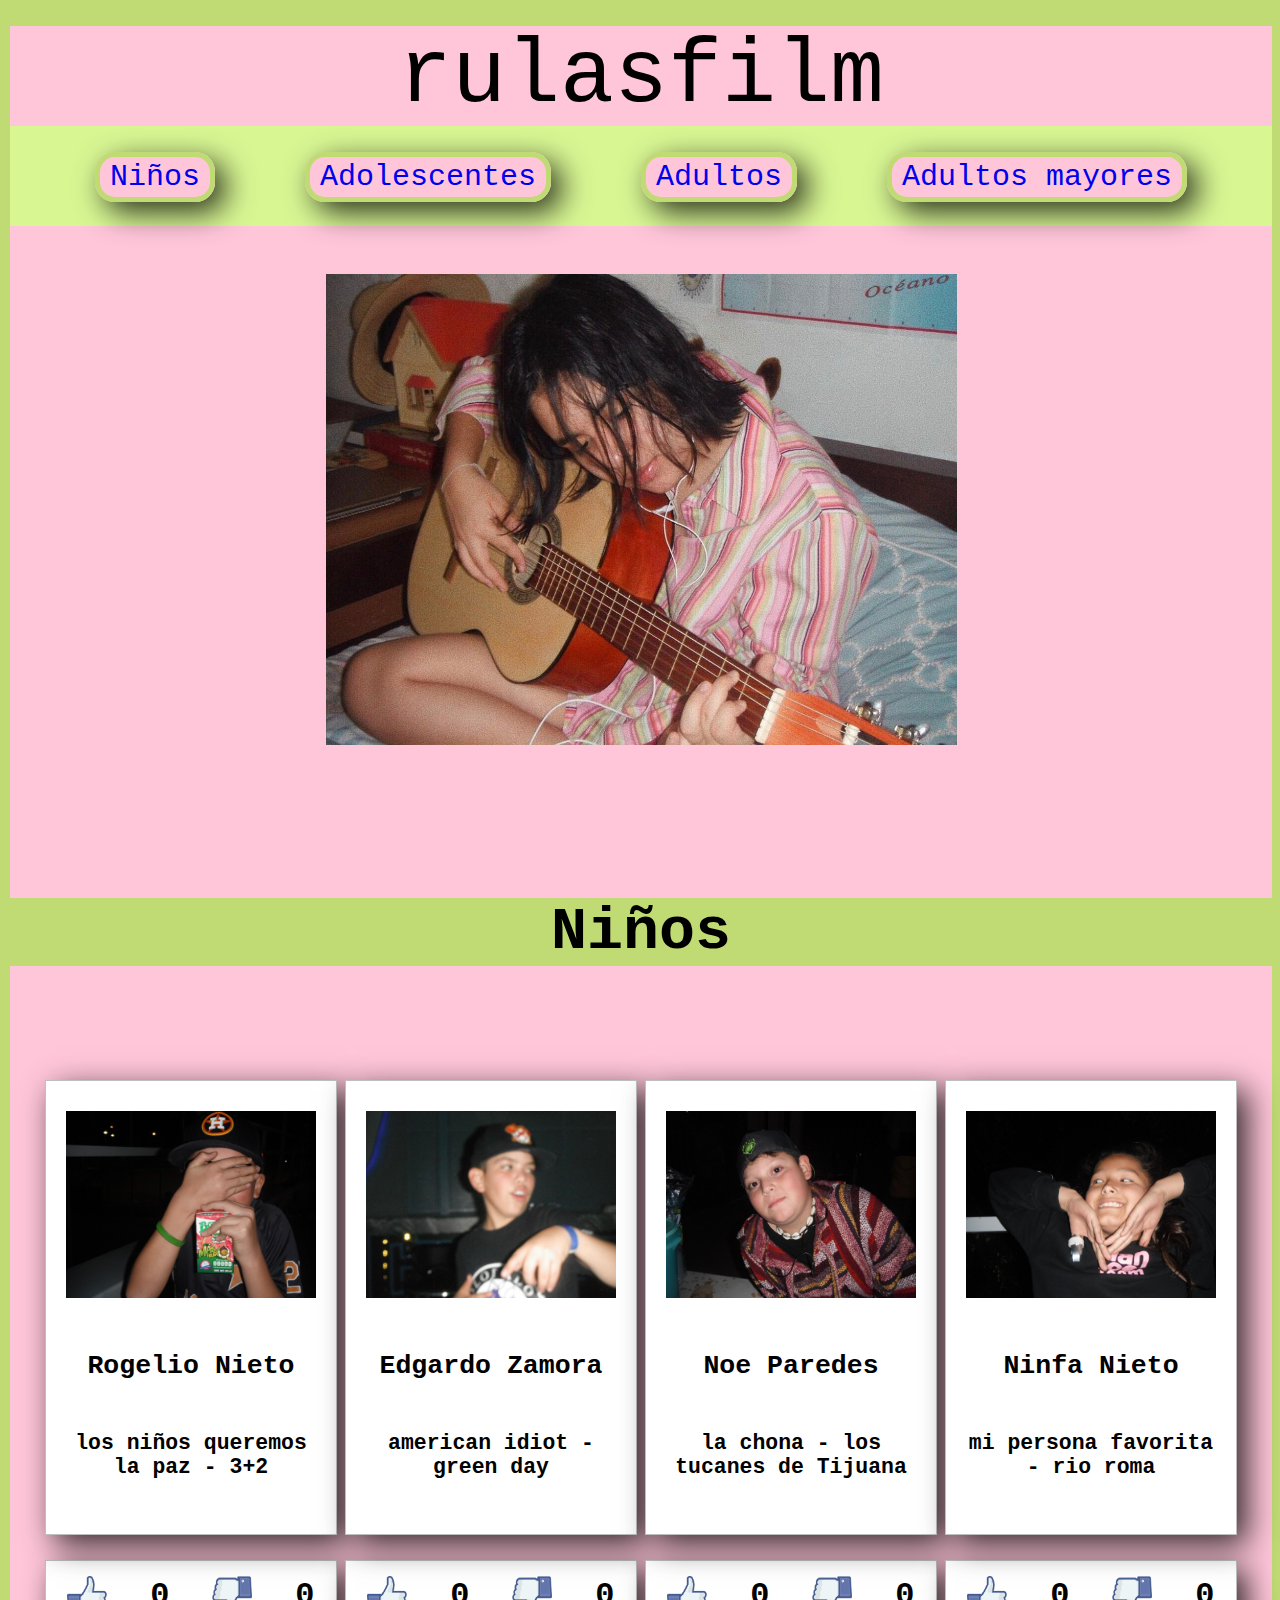
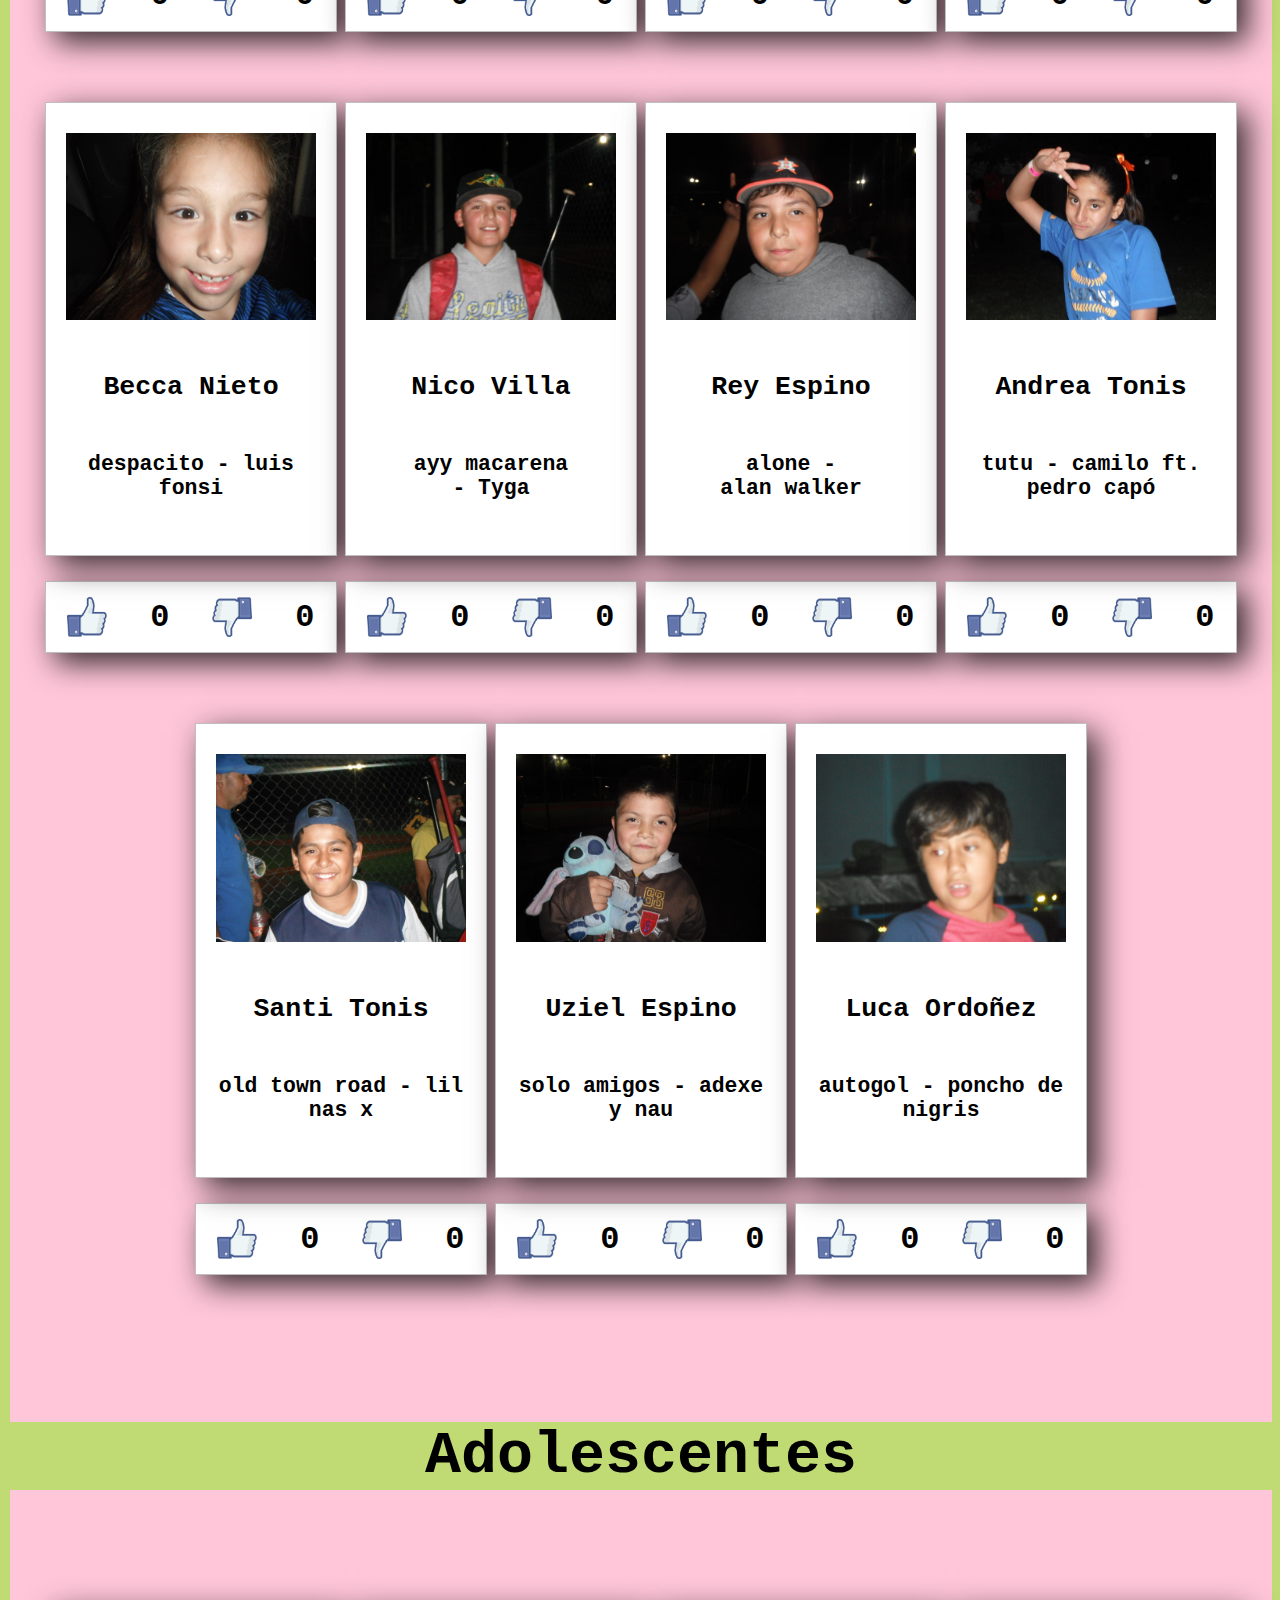
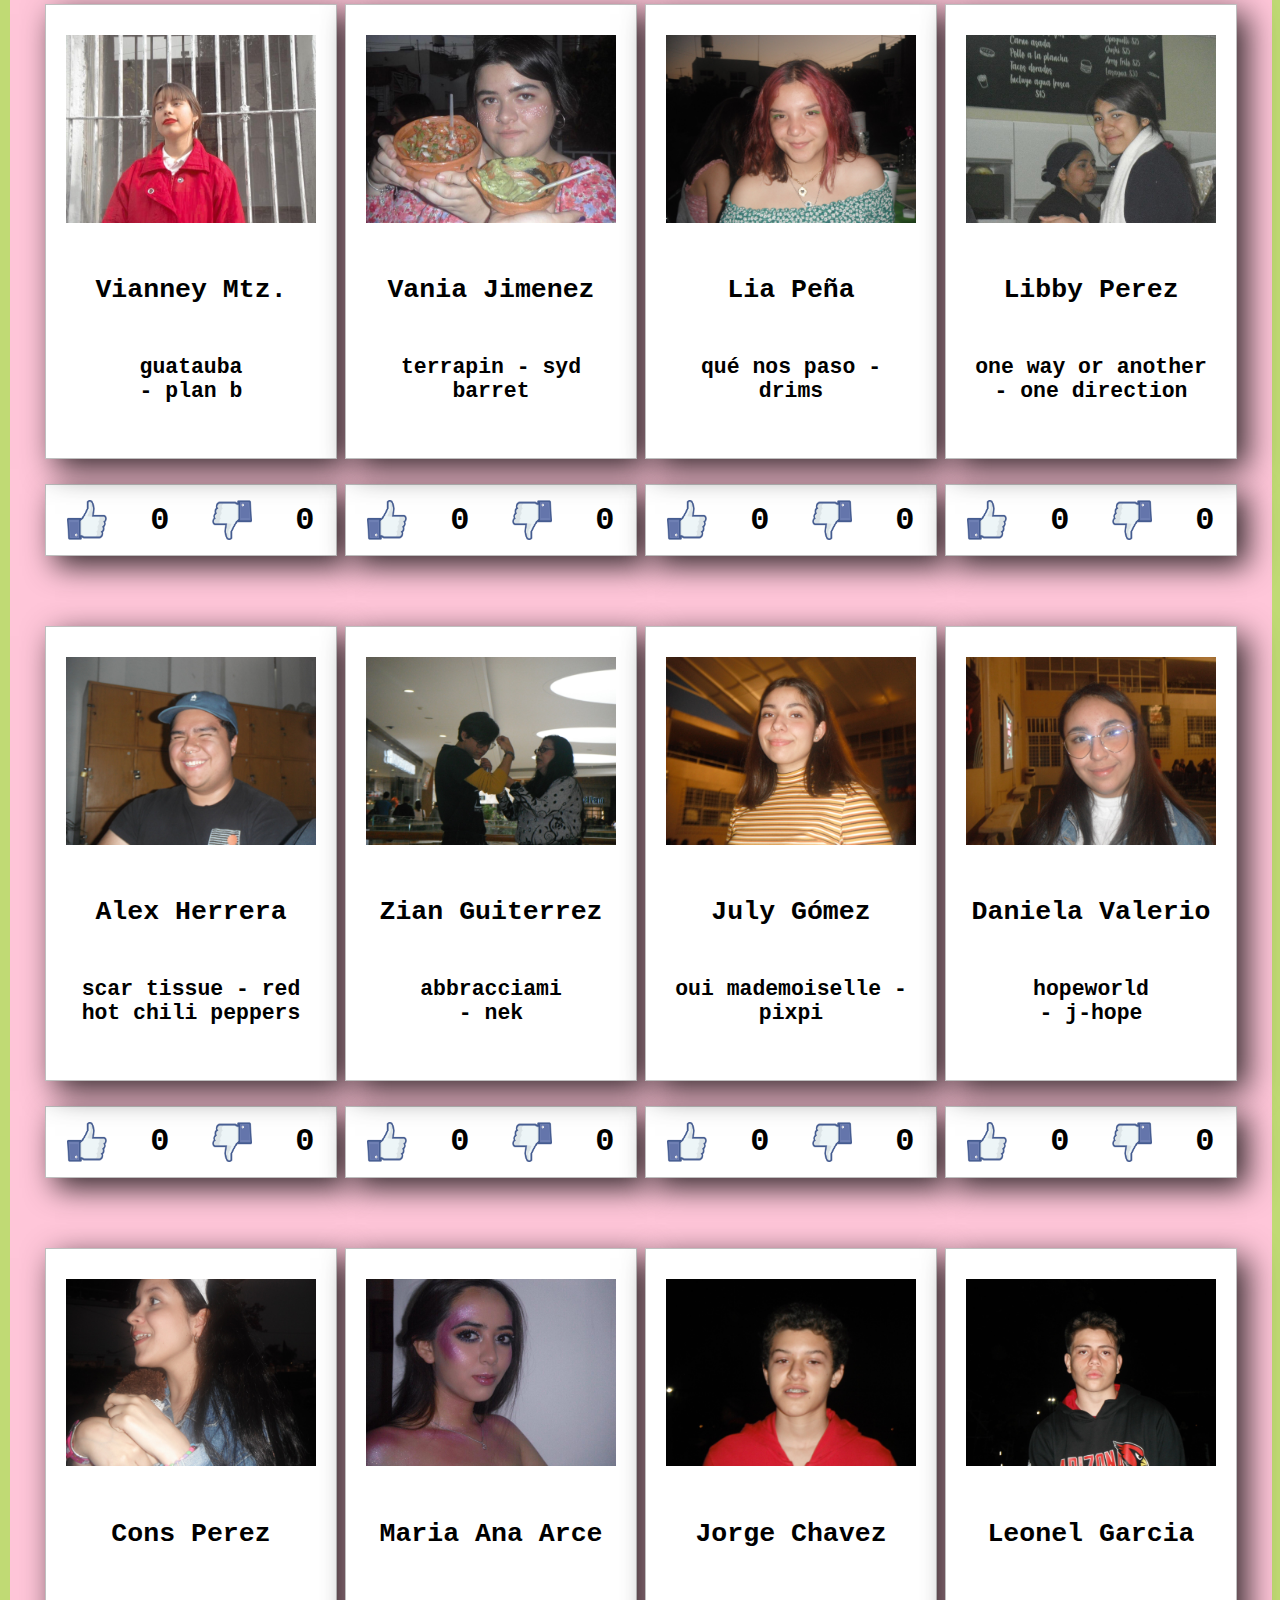
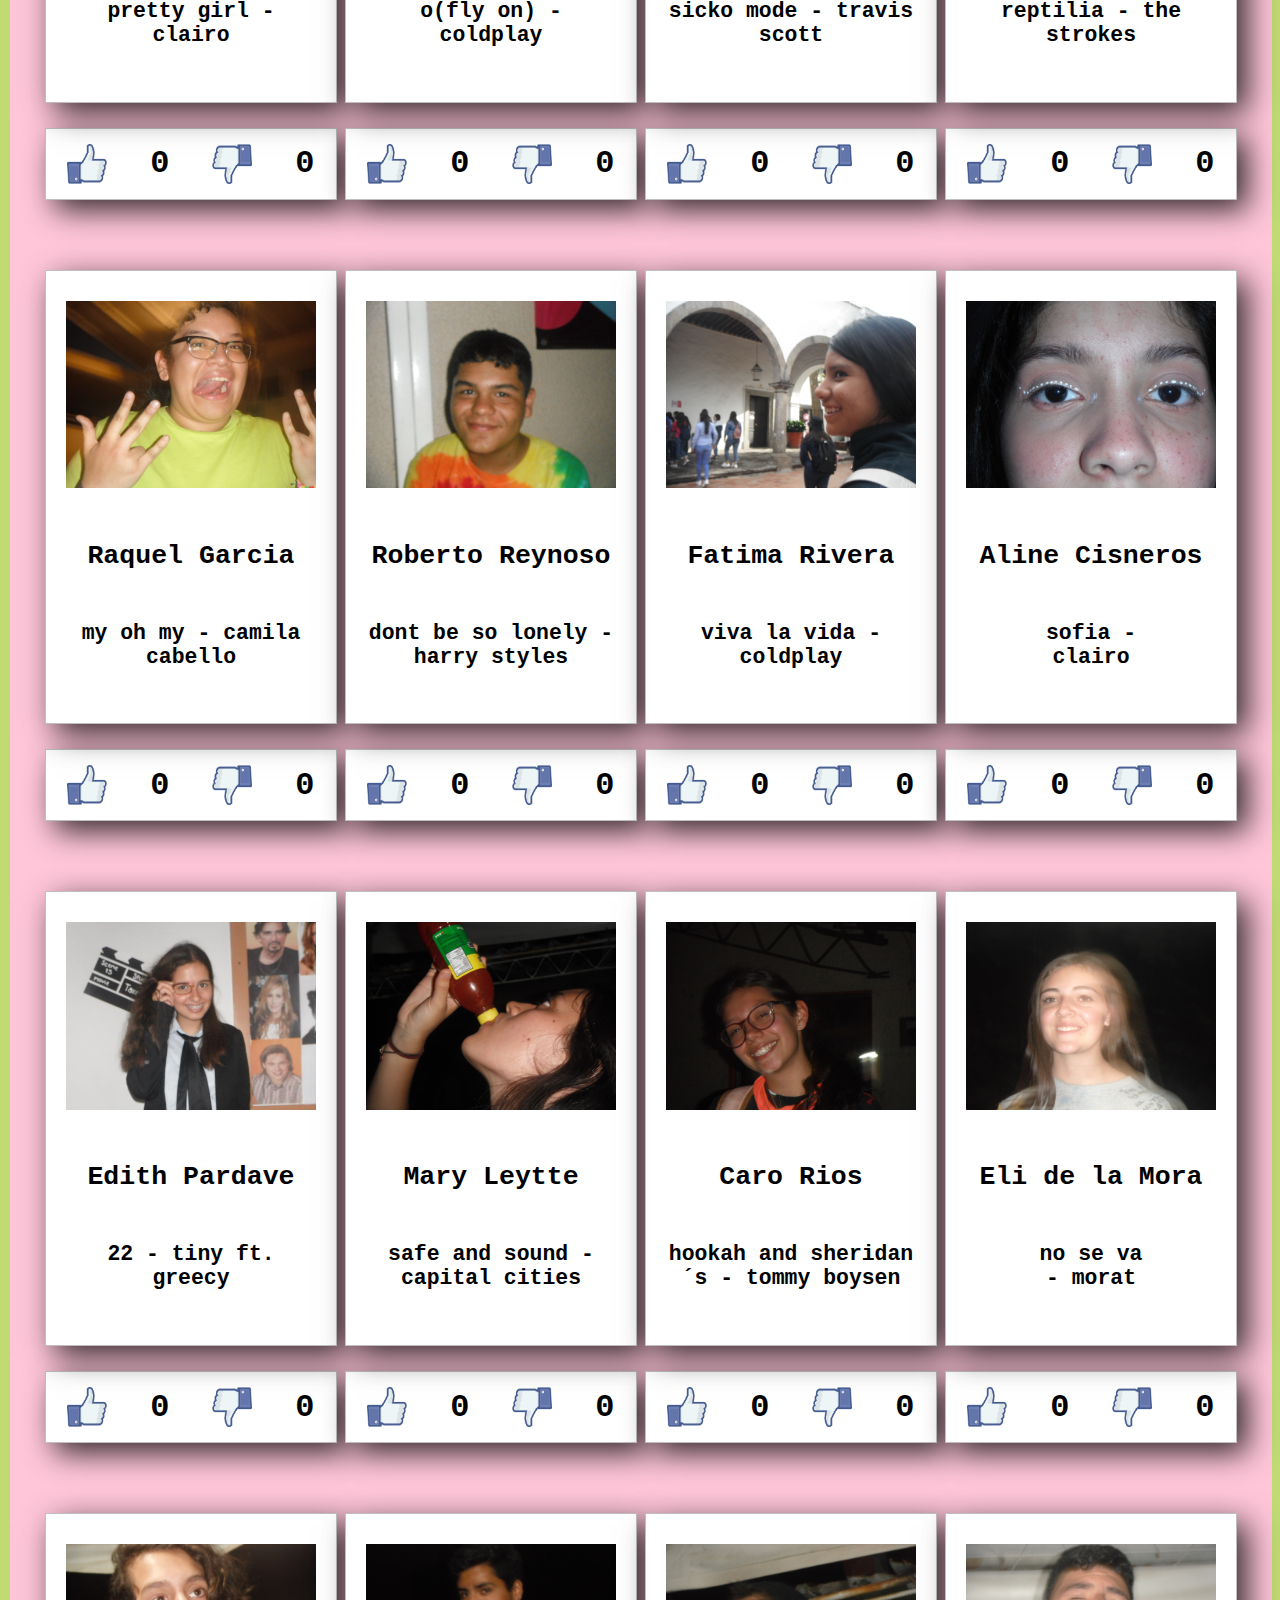
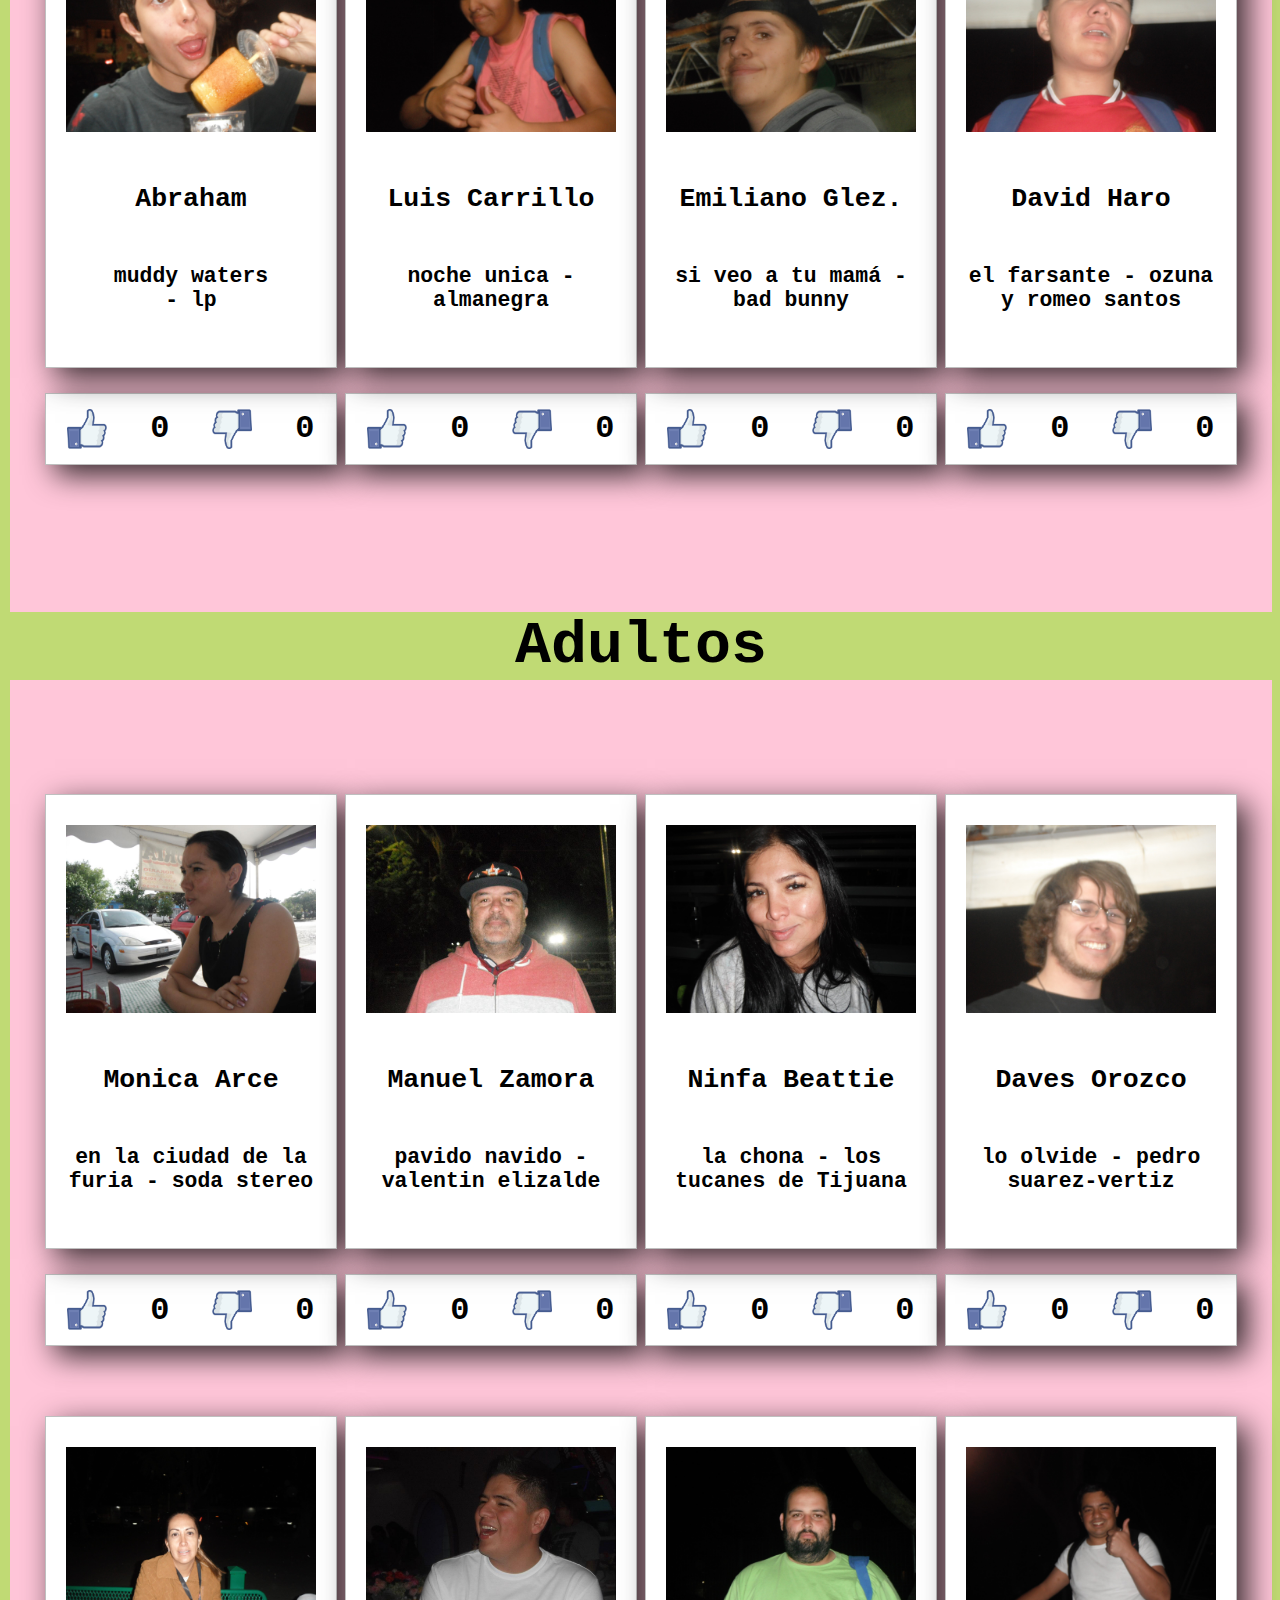
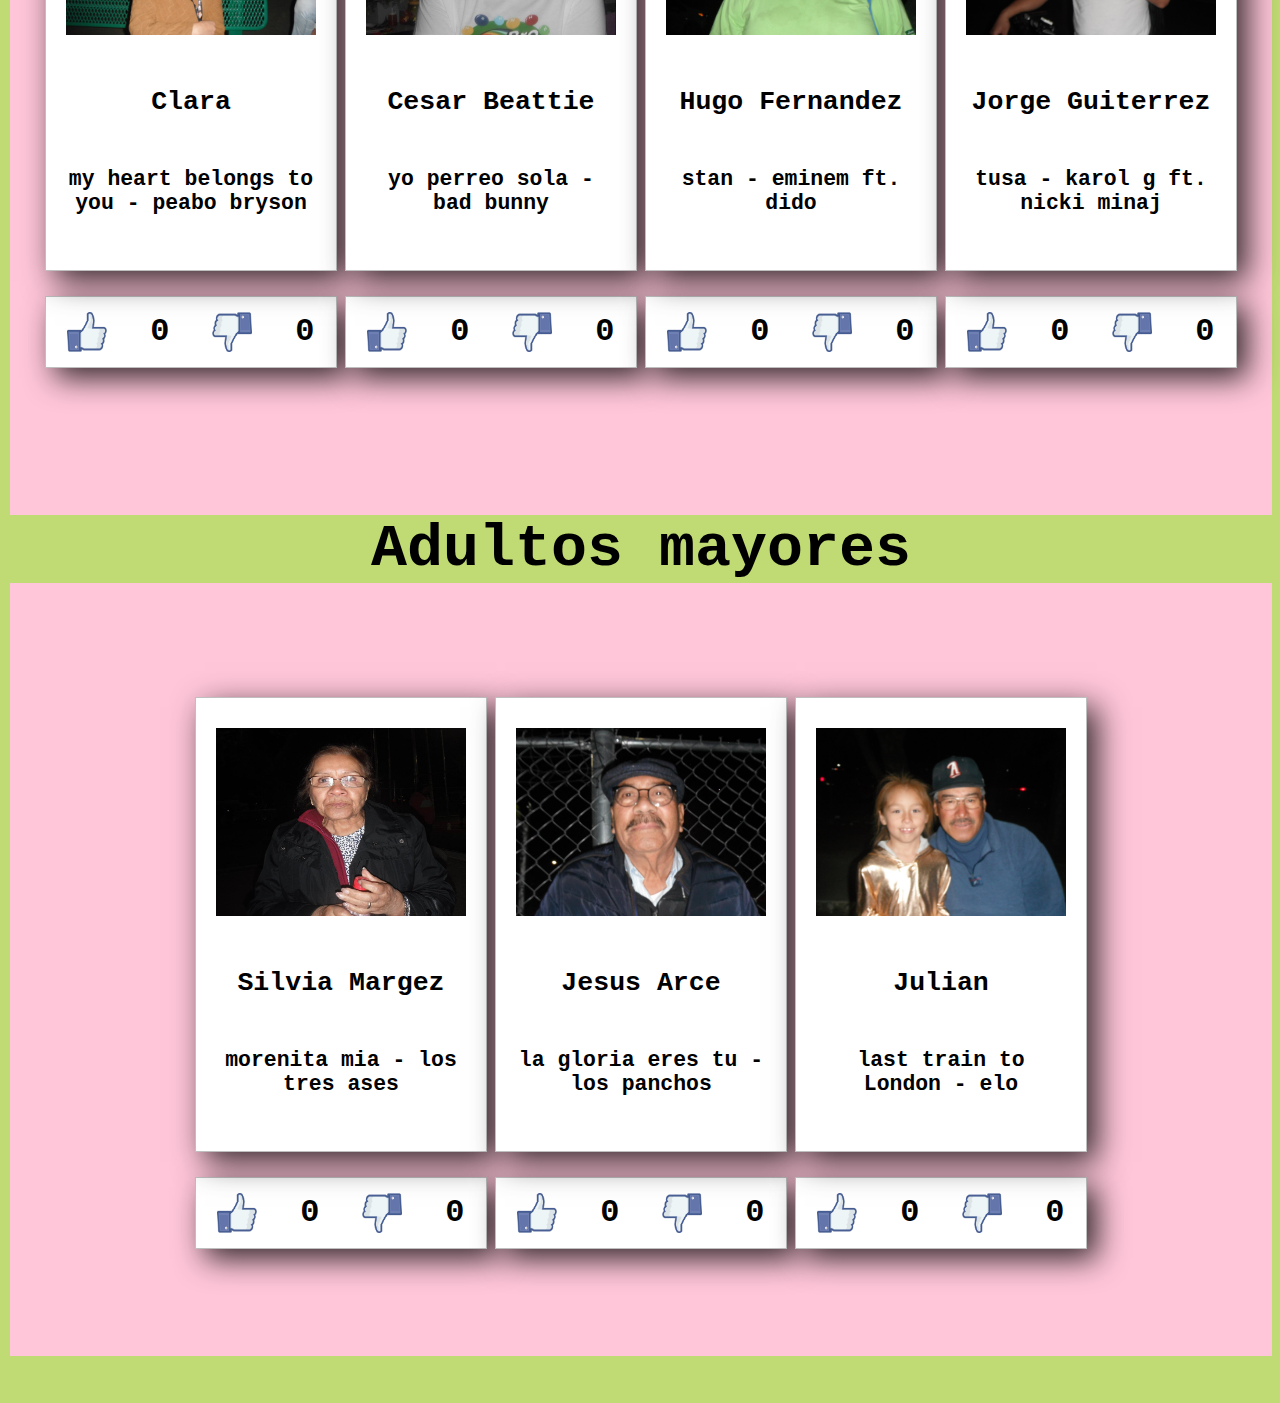
==== commit 578bcb10: "final" ====
--- a/index.html
+++ b/index.html
@@ -806,9 +806,9 @@
           <br>
           <div class="ola">
           <div class="polaroid">
-          <a target="_blank" href ="https://youtu.be/lY1eF-jlGJ4"><img class = "niñosfoto" src="sia.jpg" alt="5 Terre"></a>
-          <div class="container">
-            <h5>Silvia Margez</h5><h6>lo olvide - pedro suarez-vertiz<h6>
+          <a target="_blank" href ="https://youtu.be/J8xjh5LwK3c"><img class = "niñosfoto" src="sia.jpg" alt="5 Terre"></a>
+          <div class="container">
+            <h5>Silvia Margez</h5><h6>morenita mia - los tres ases<h6>
           </div>
           </div>
           <div class="caja">
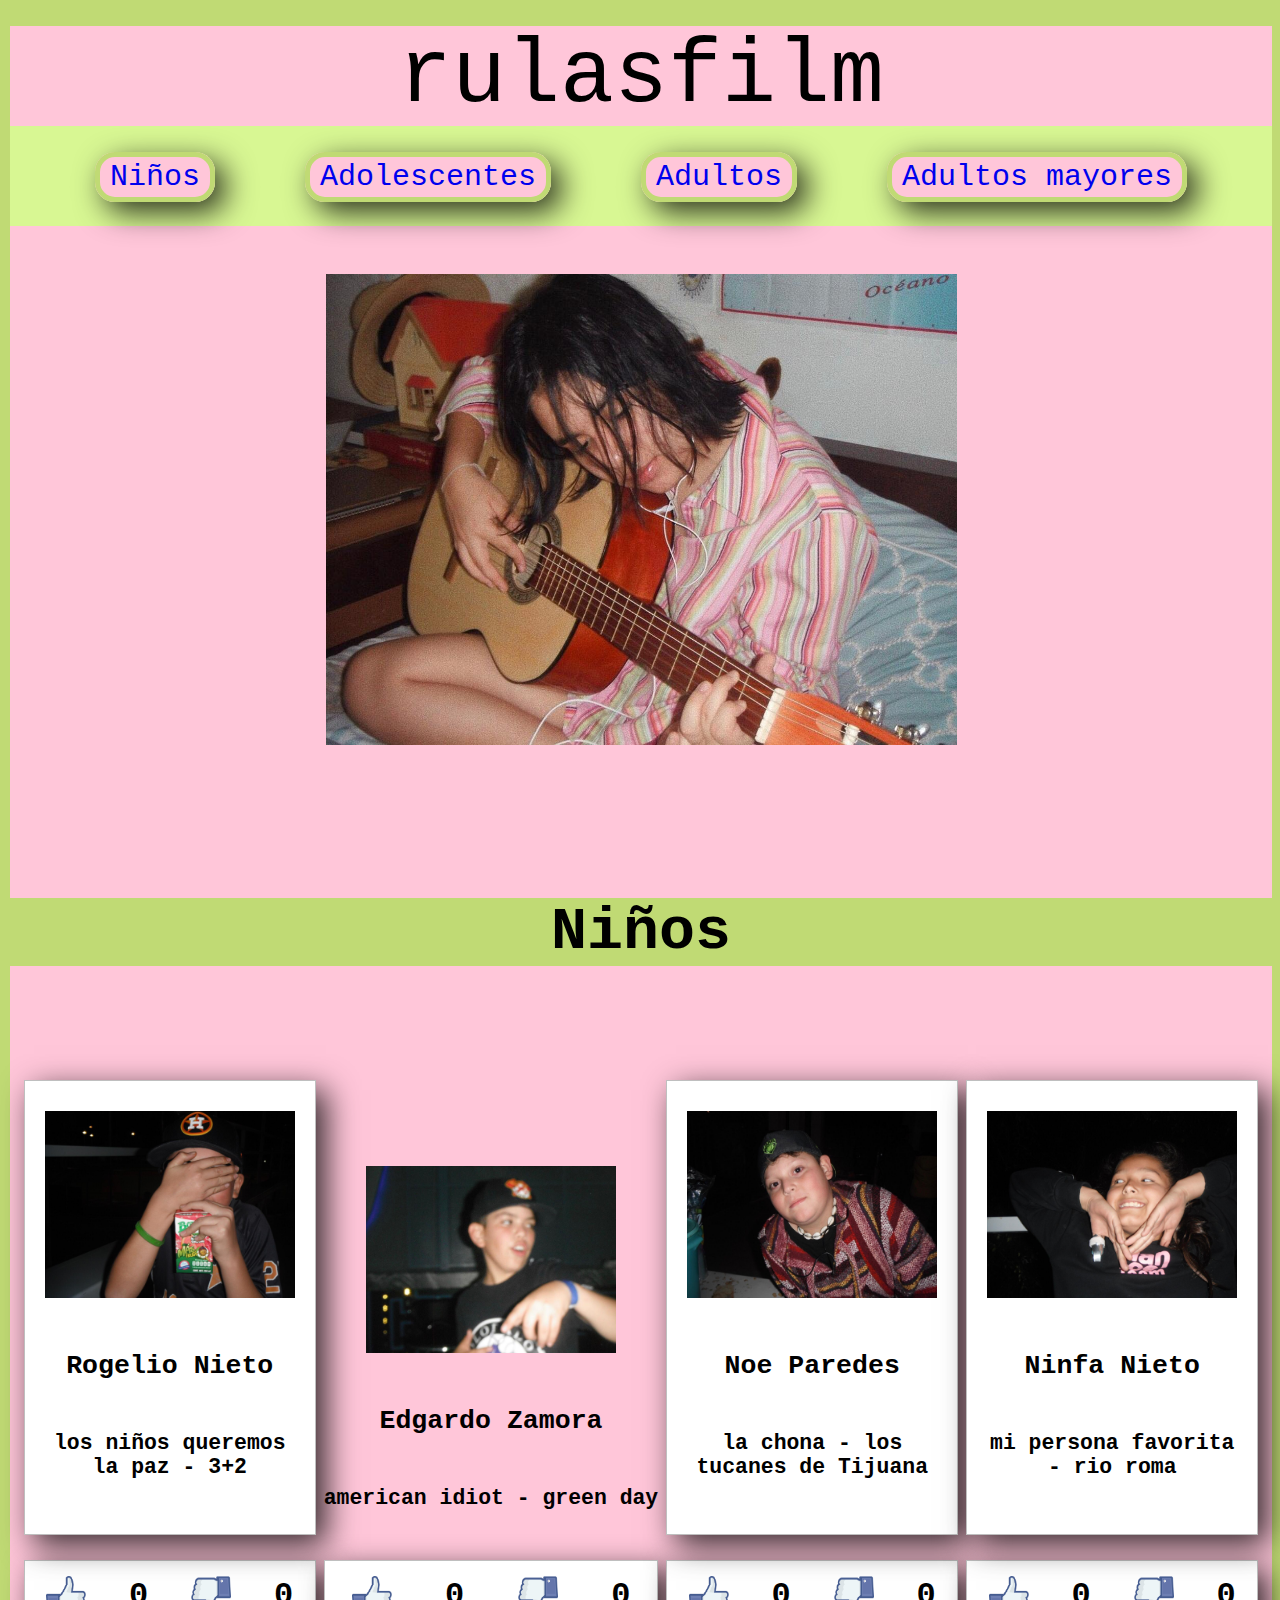
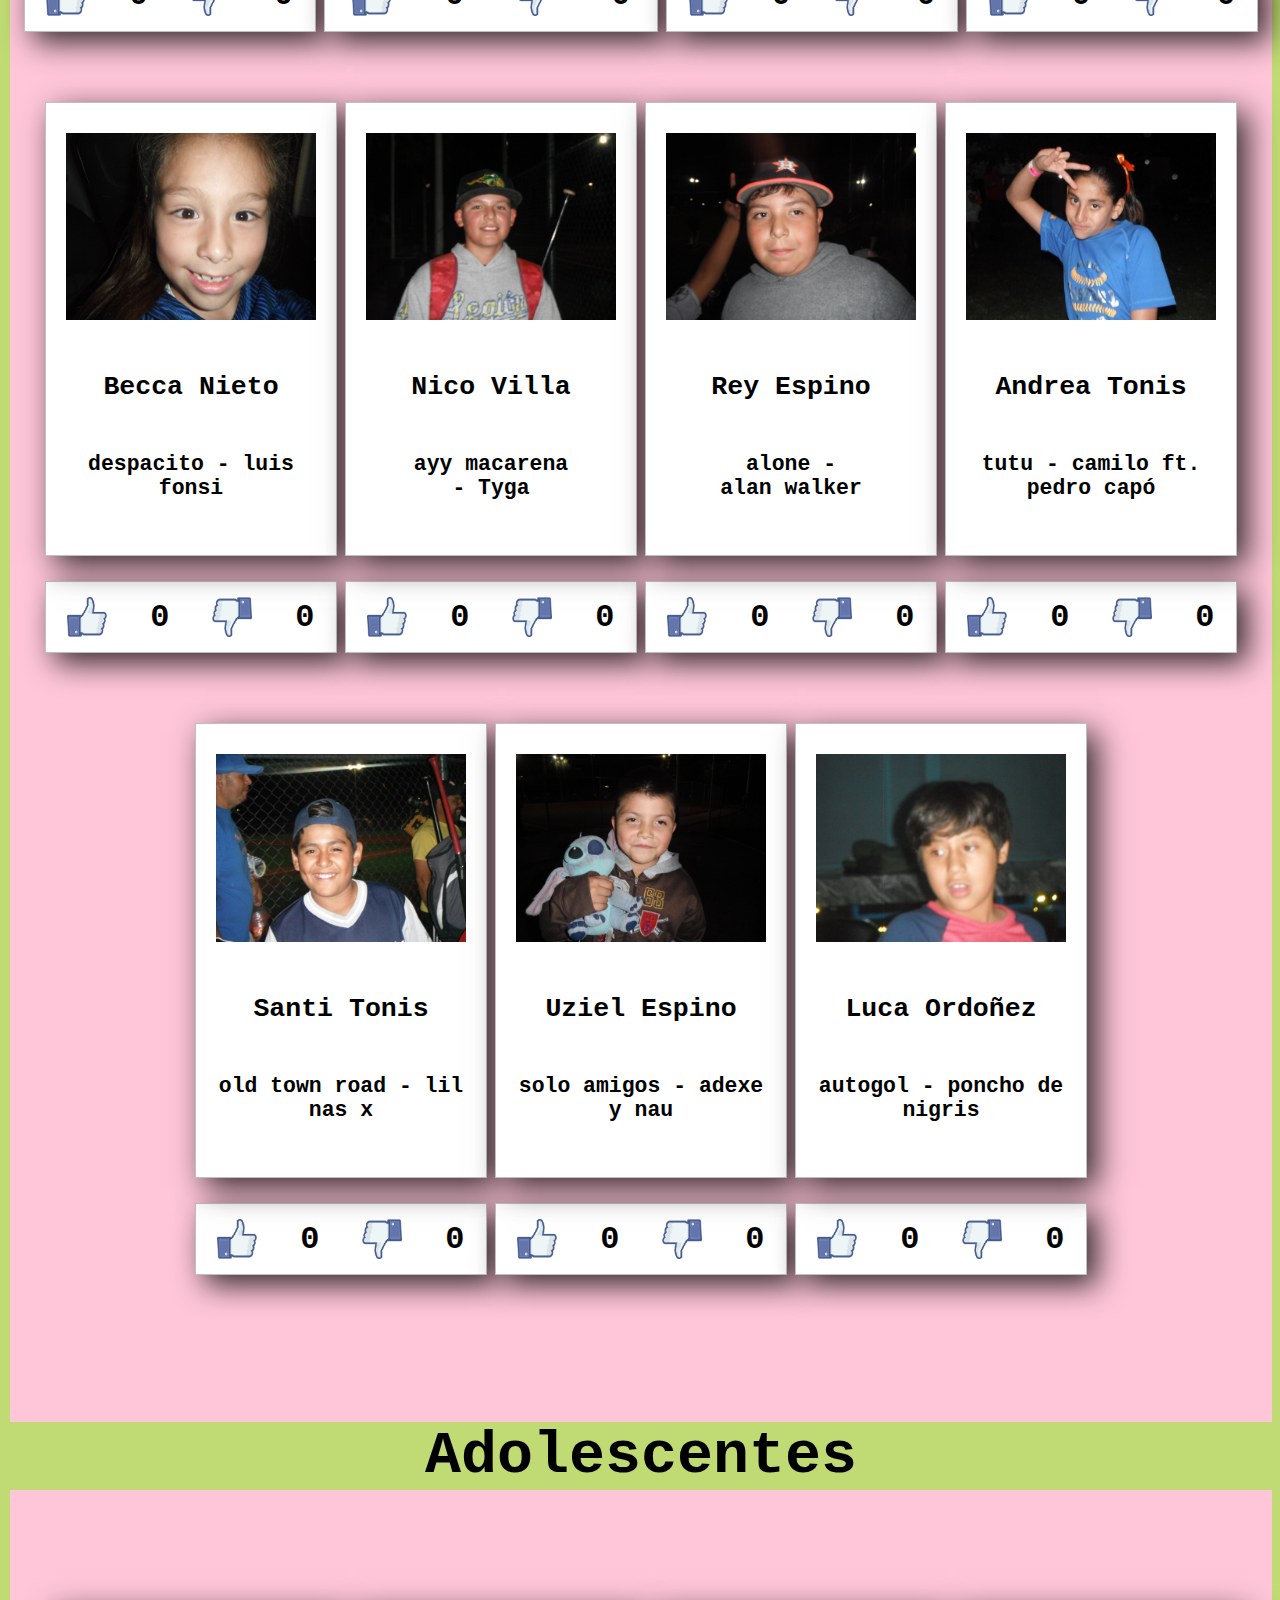
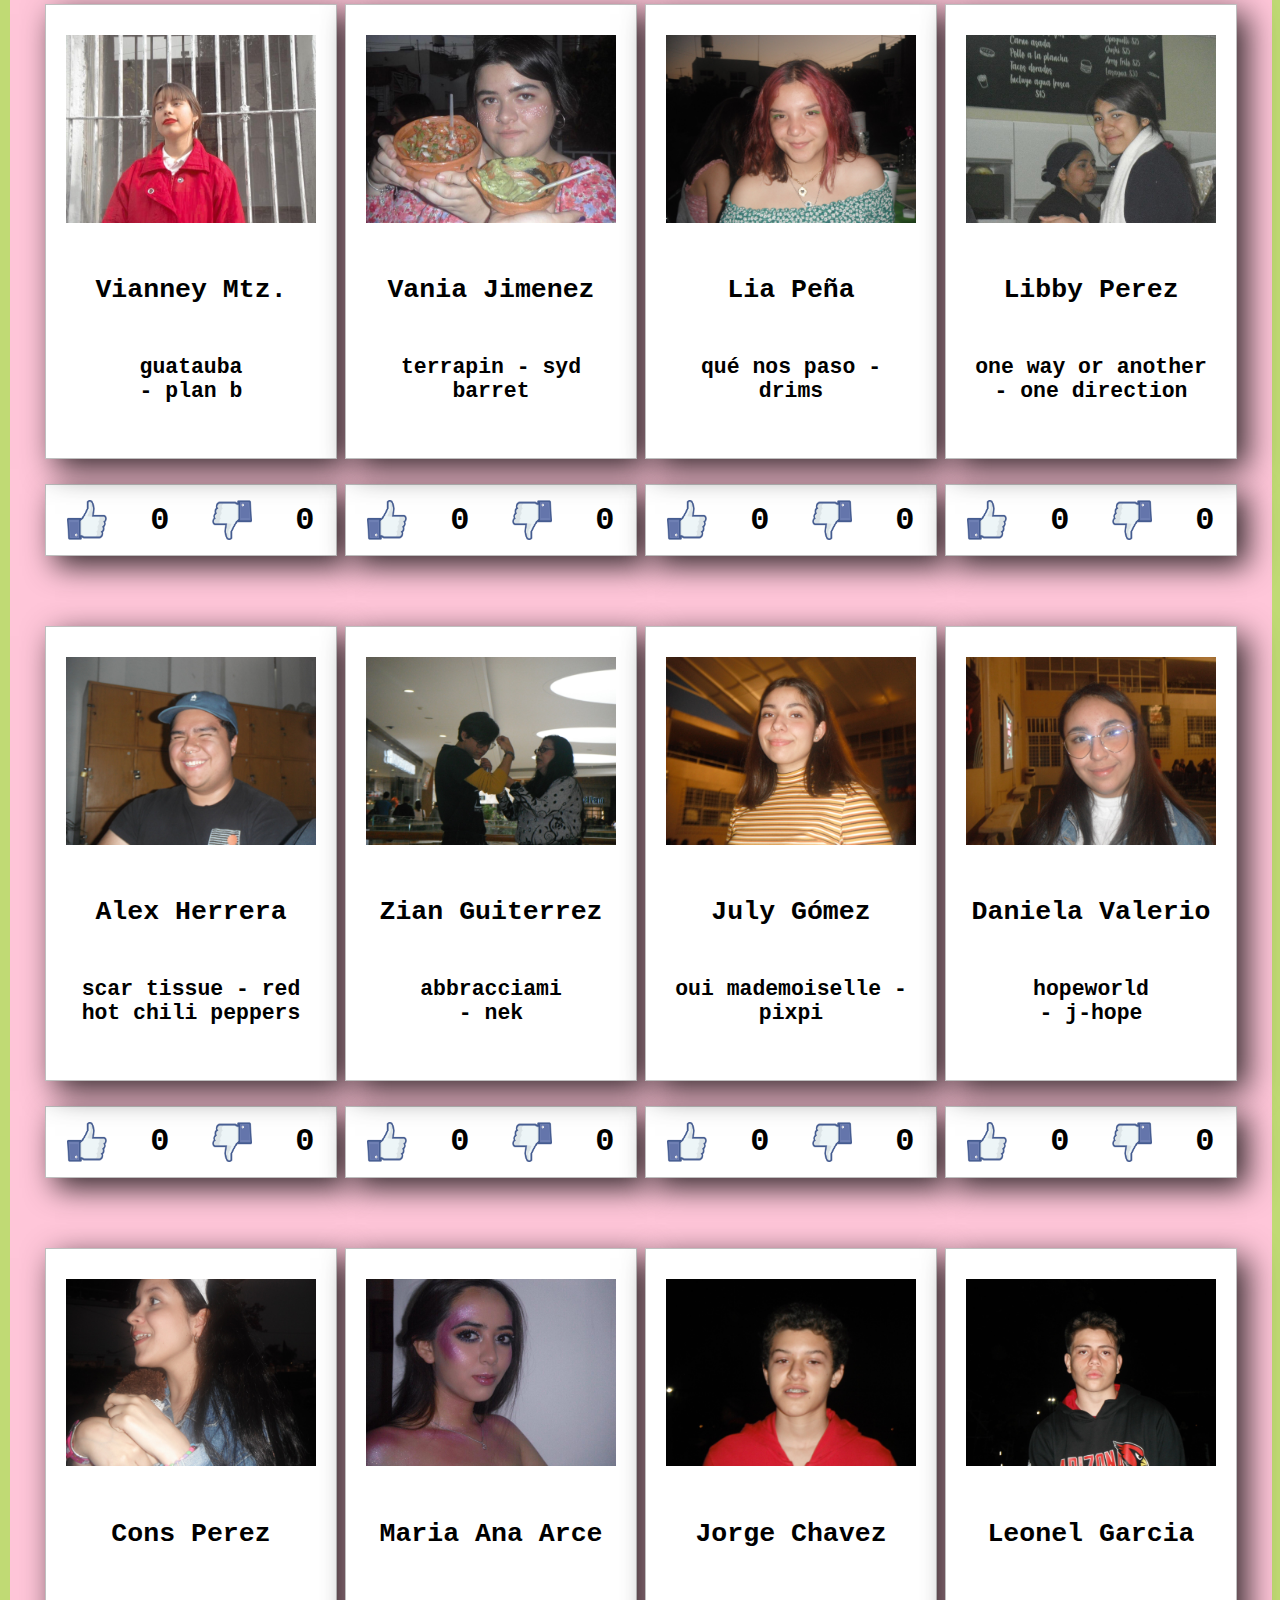
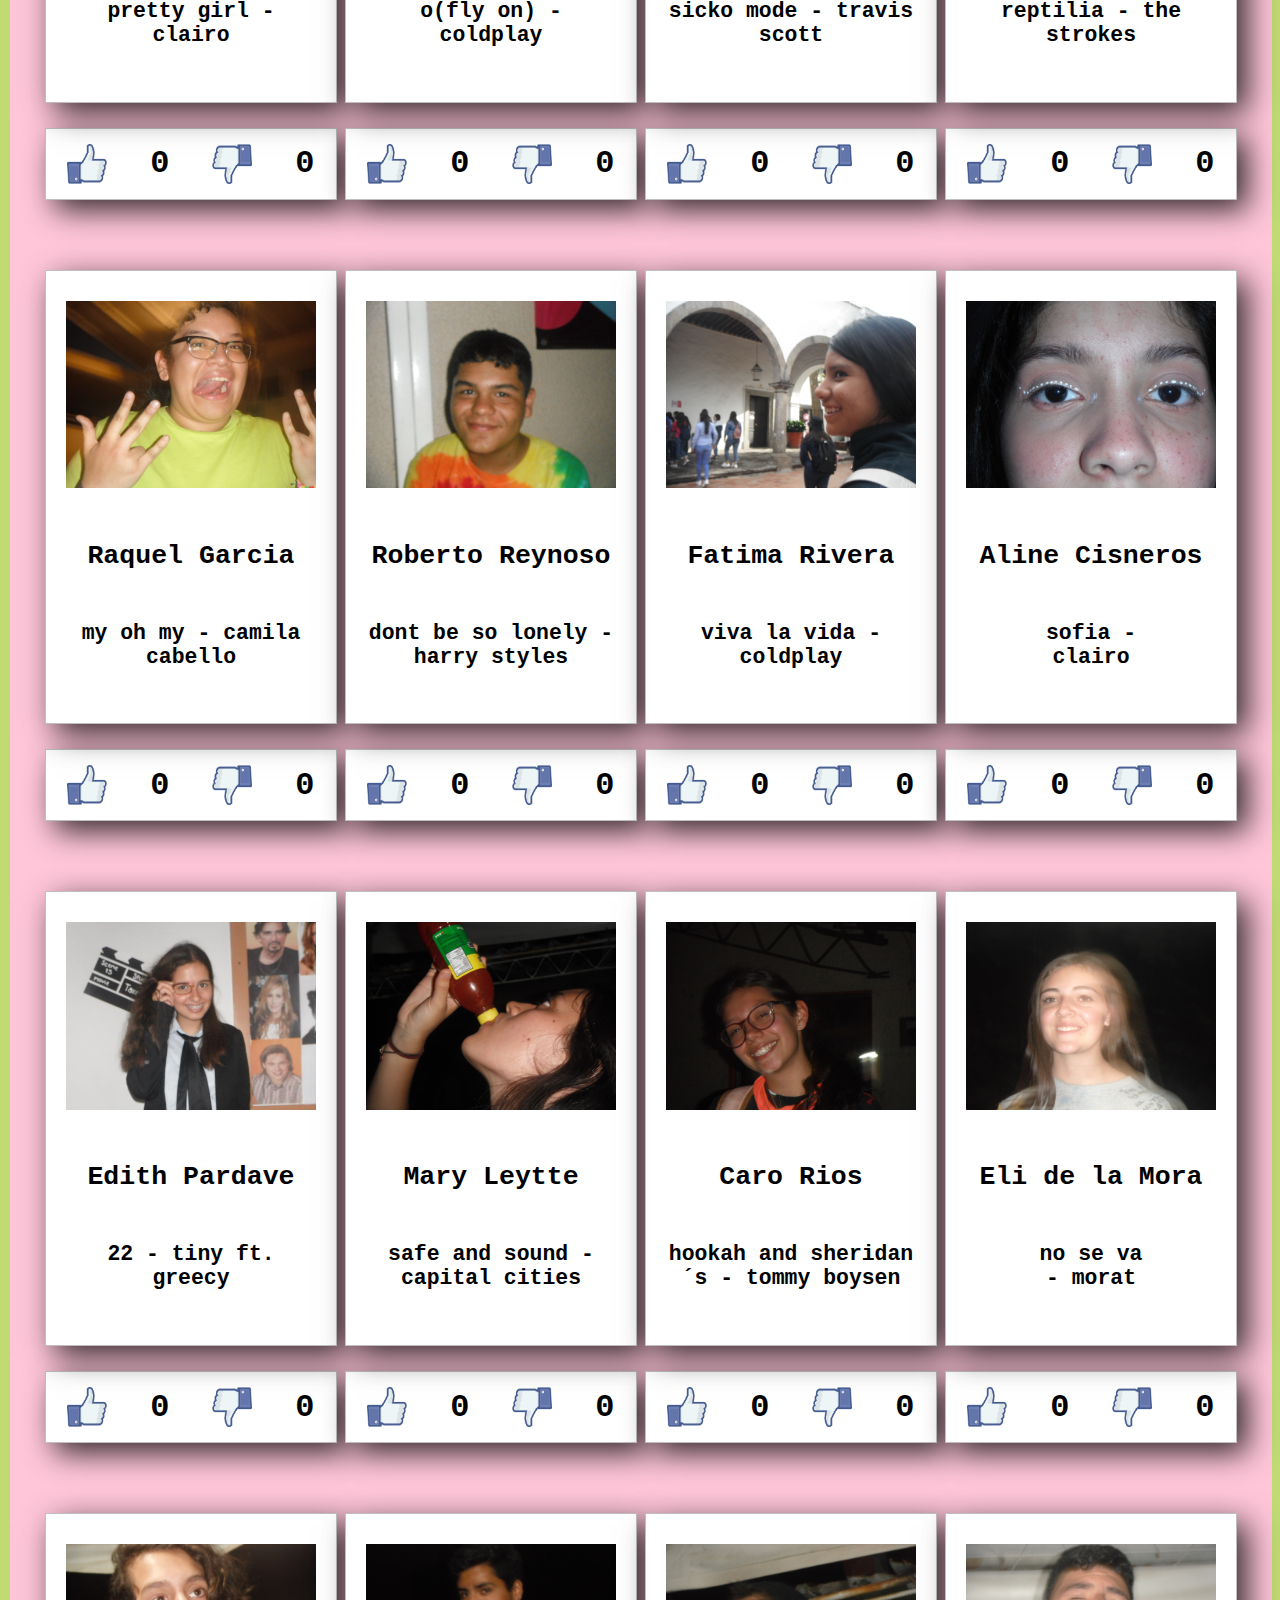
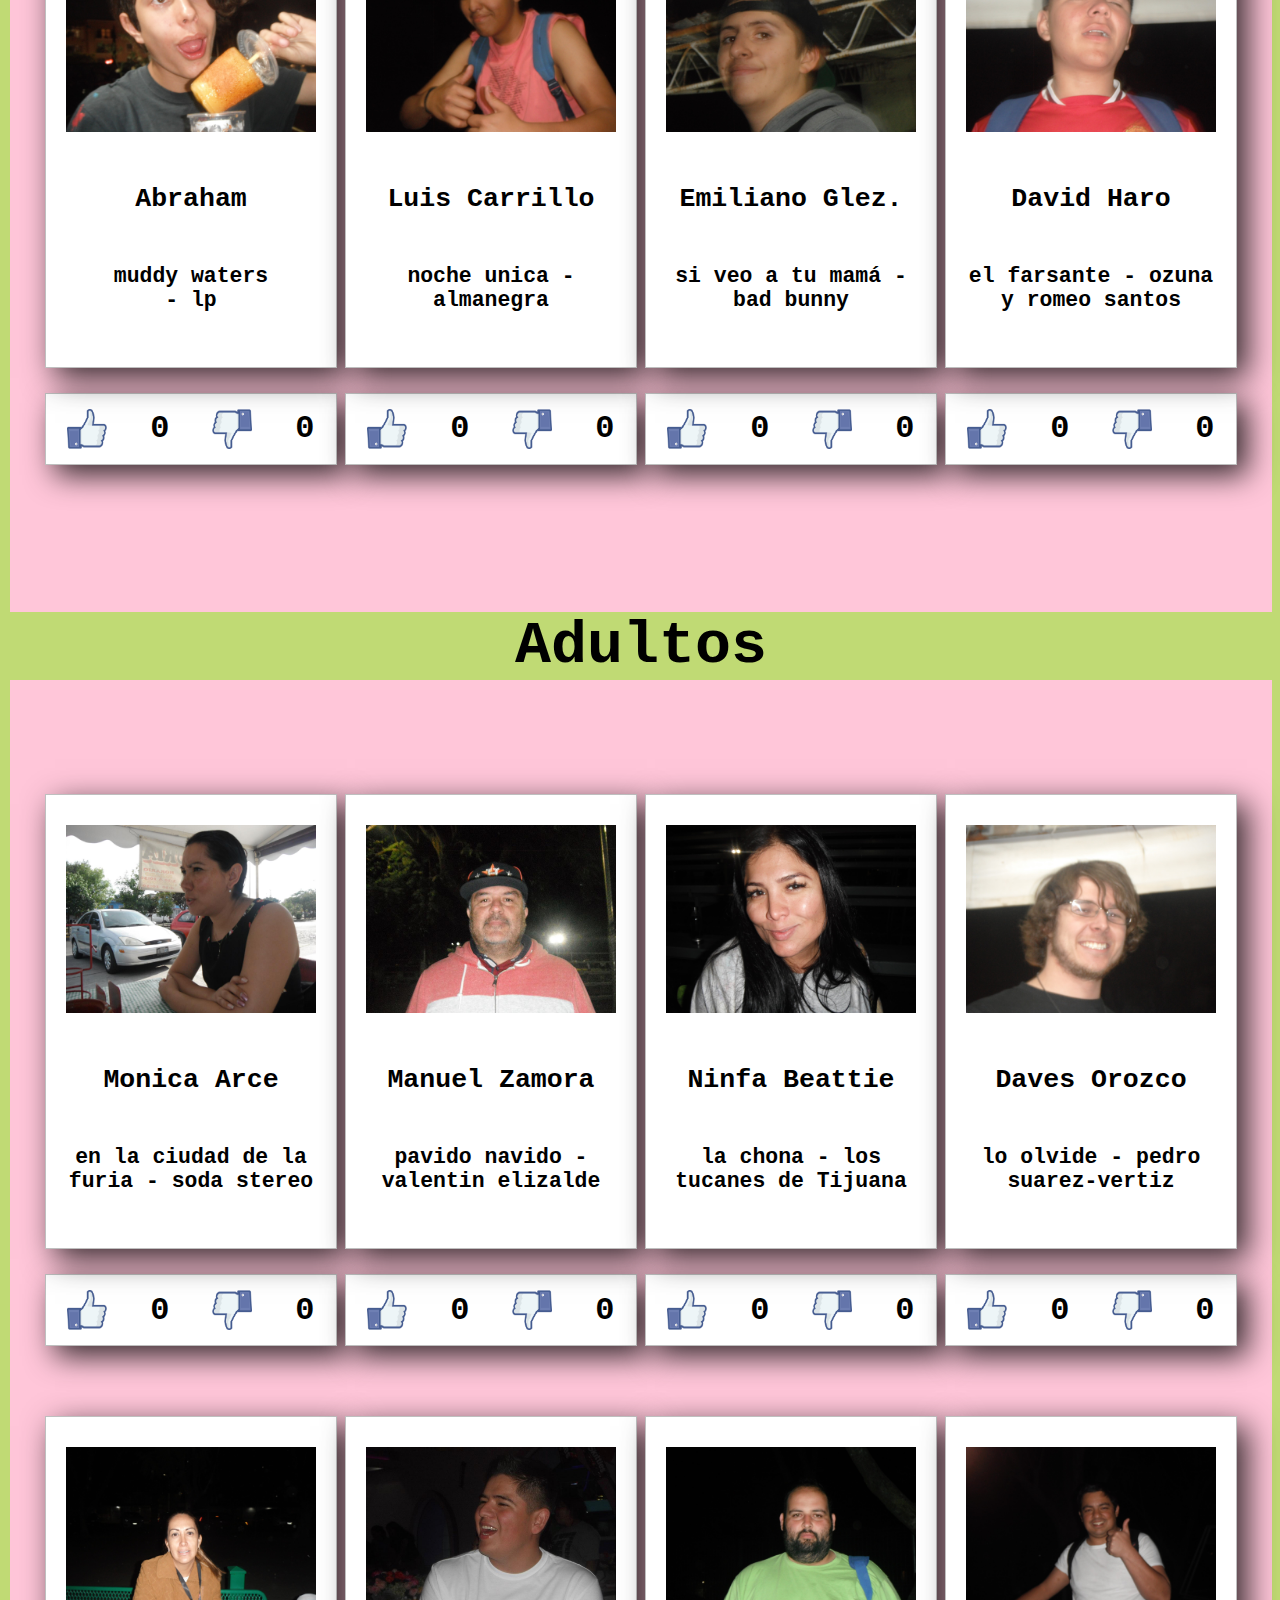
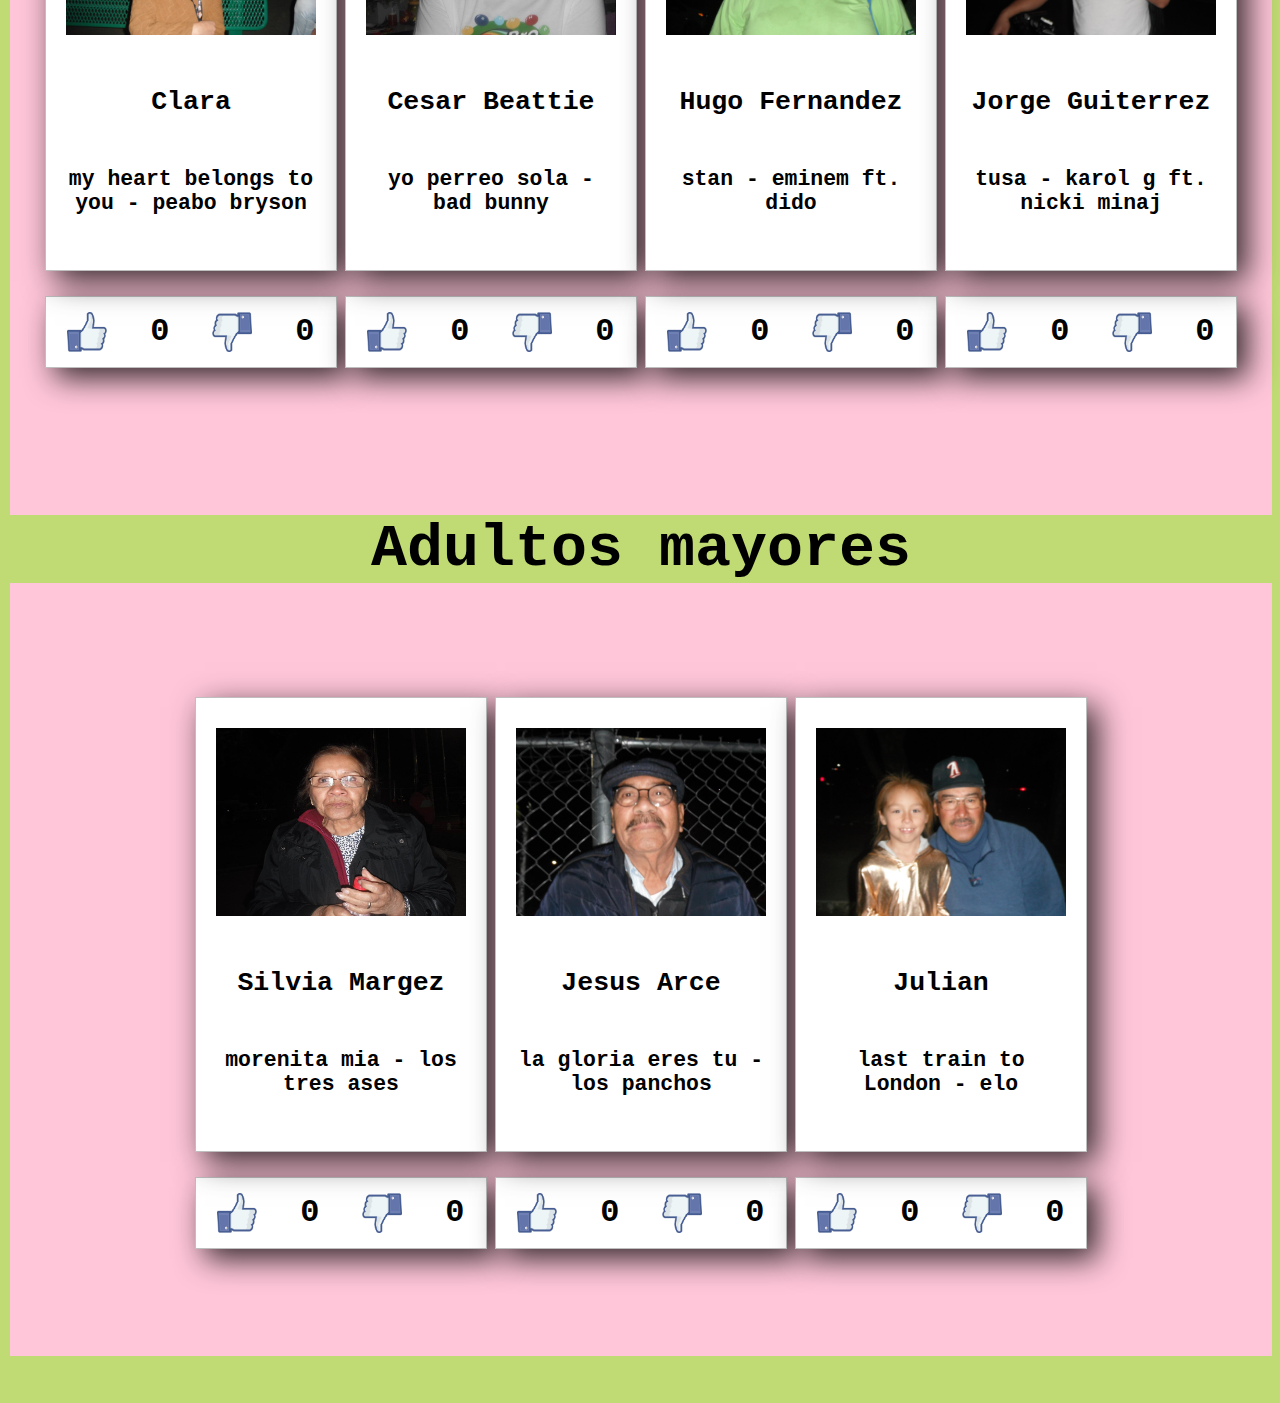
==== commit 24008760: "actualizaciones" ====
--- a/index.html
+++ b/index.html
@@ -4,7 +4,7 @@
   <meta charset= "utf-8">
   <link href= "./styles.css" rel= "stylesheet" type= "text/css">
   <script src="./pagina.js"></script>
-  <title> rulasfilm </title>
+  <title> Rulasfilm </title>
   </head>
 
   <body>
@@ -116,7 +116,7 @@
 
 
           <div class="ola">
-          <div class="polaroid">
+          <div class="polaoid">
           <a  target="_blank"href="https://youtu.be/Ee_uujKuJMI"><img class = "niñosfoto" src="edgardo.jpg" alt="5 Terre"></a>
           <div class="container">
             <h5>Edgardo Zamora</h5><h6>american idiot - green day<h6>
